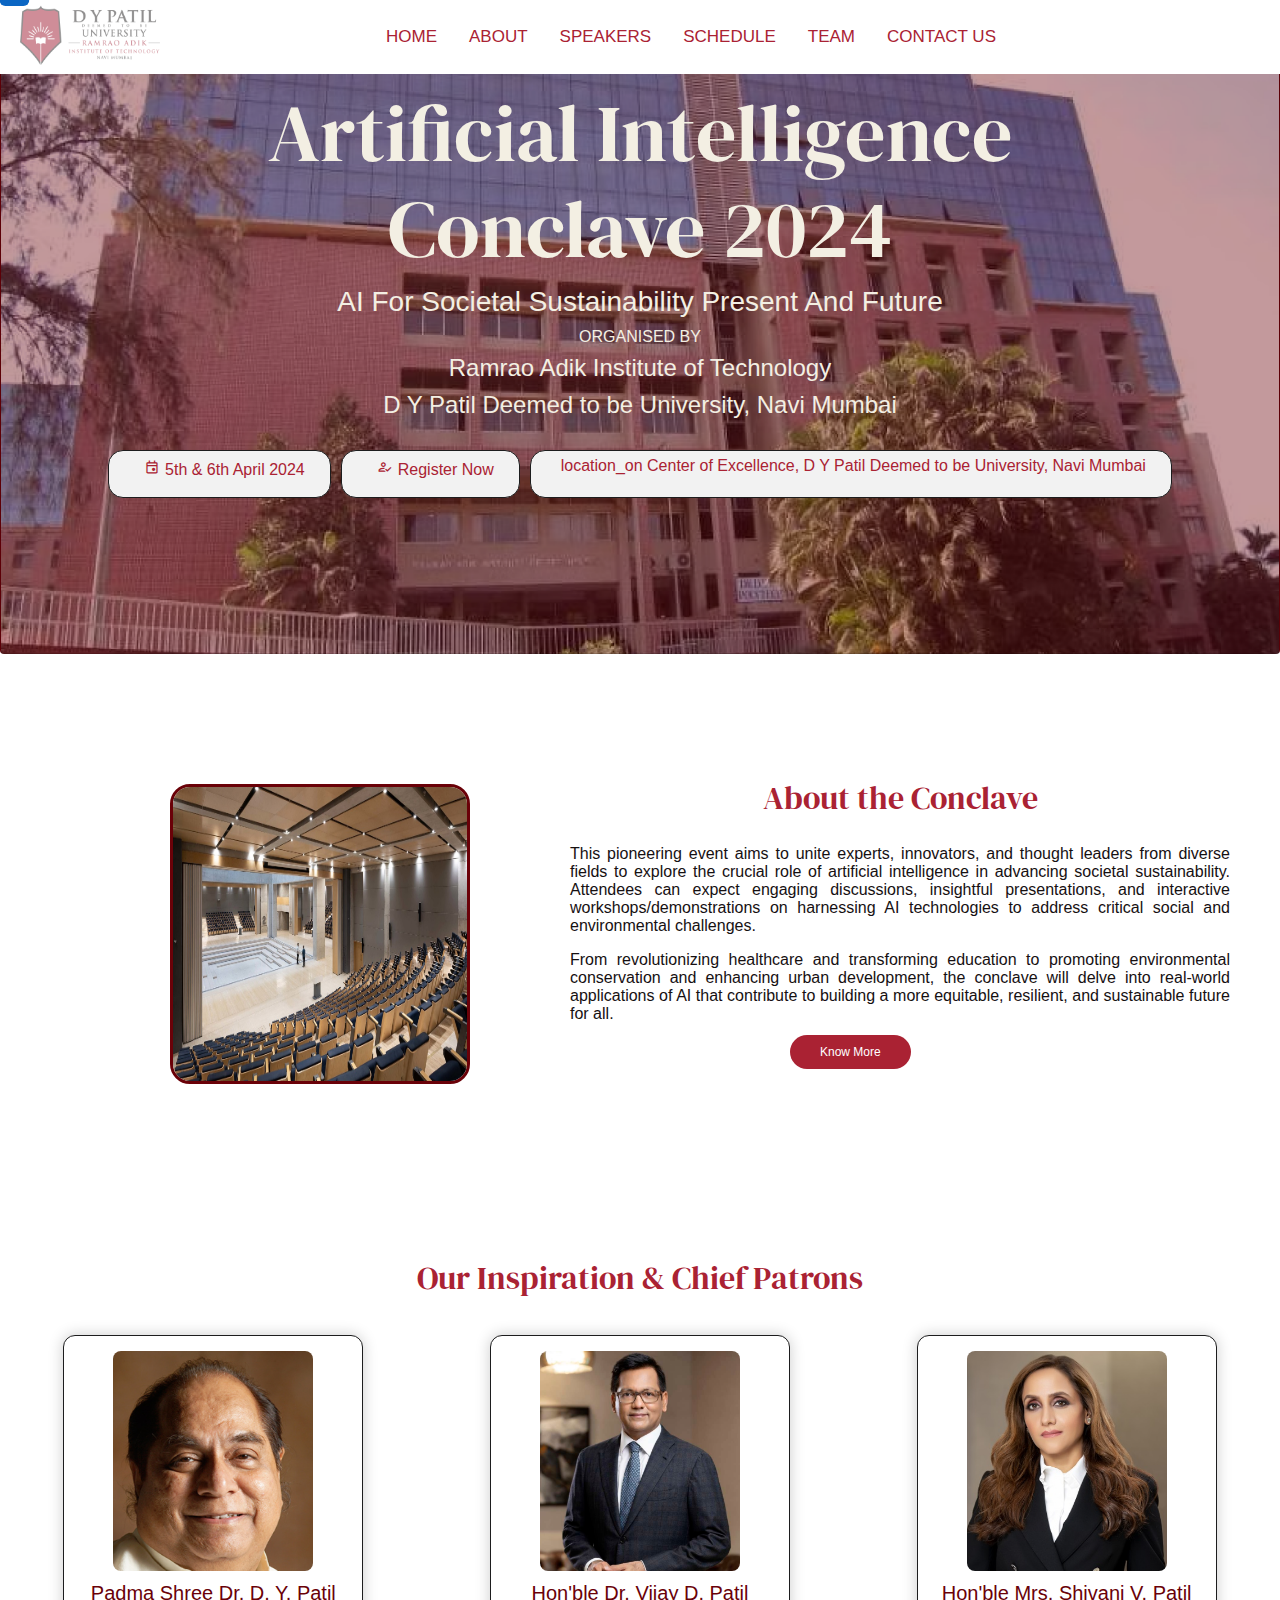
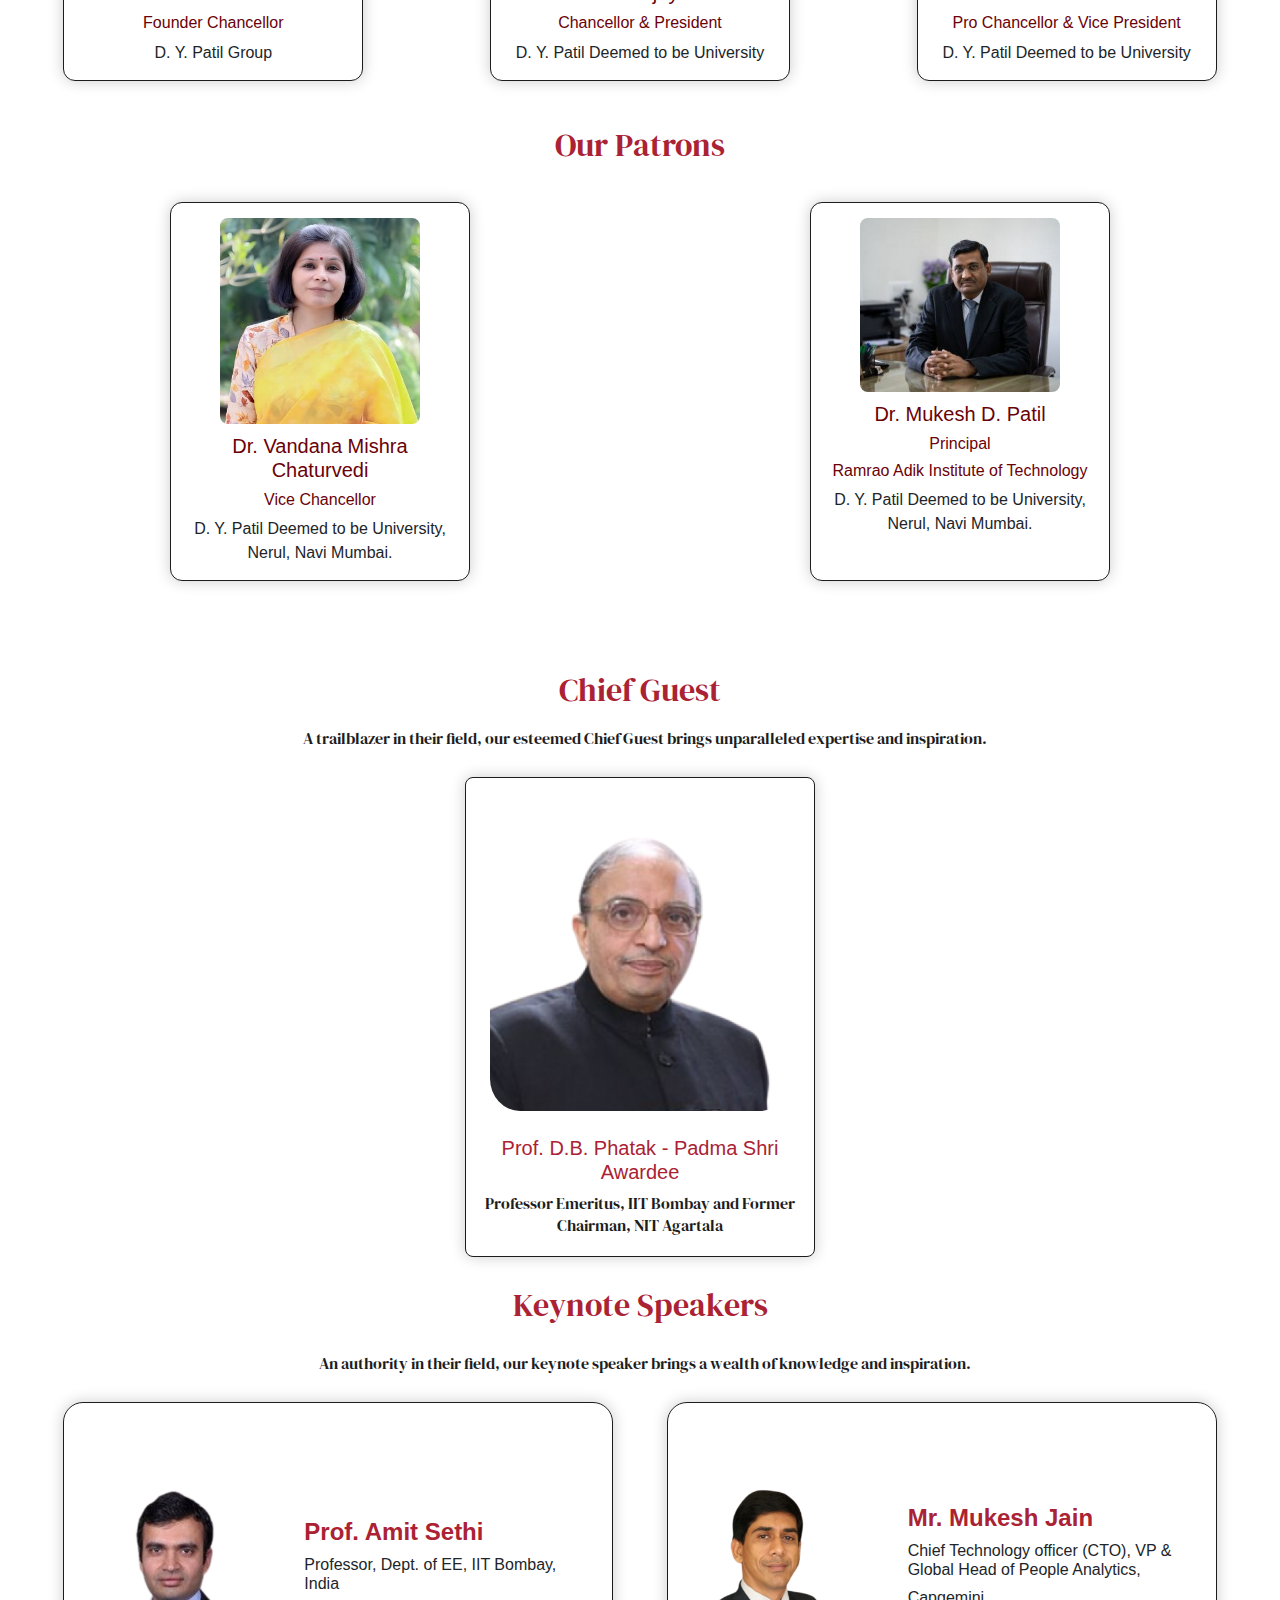
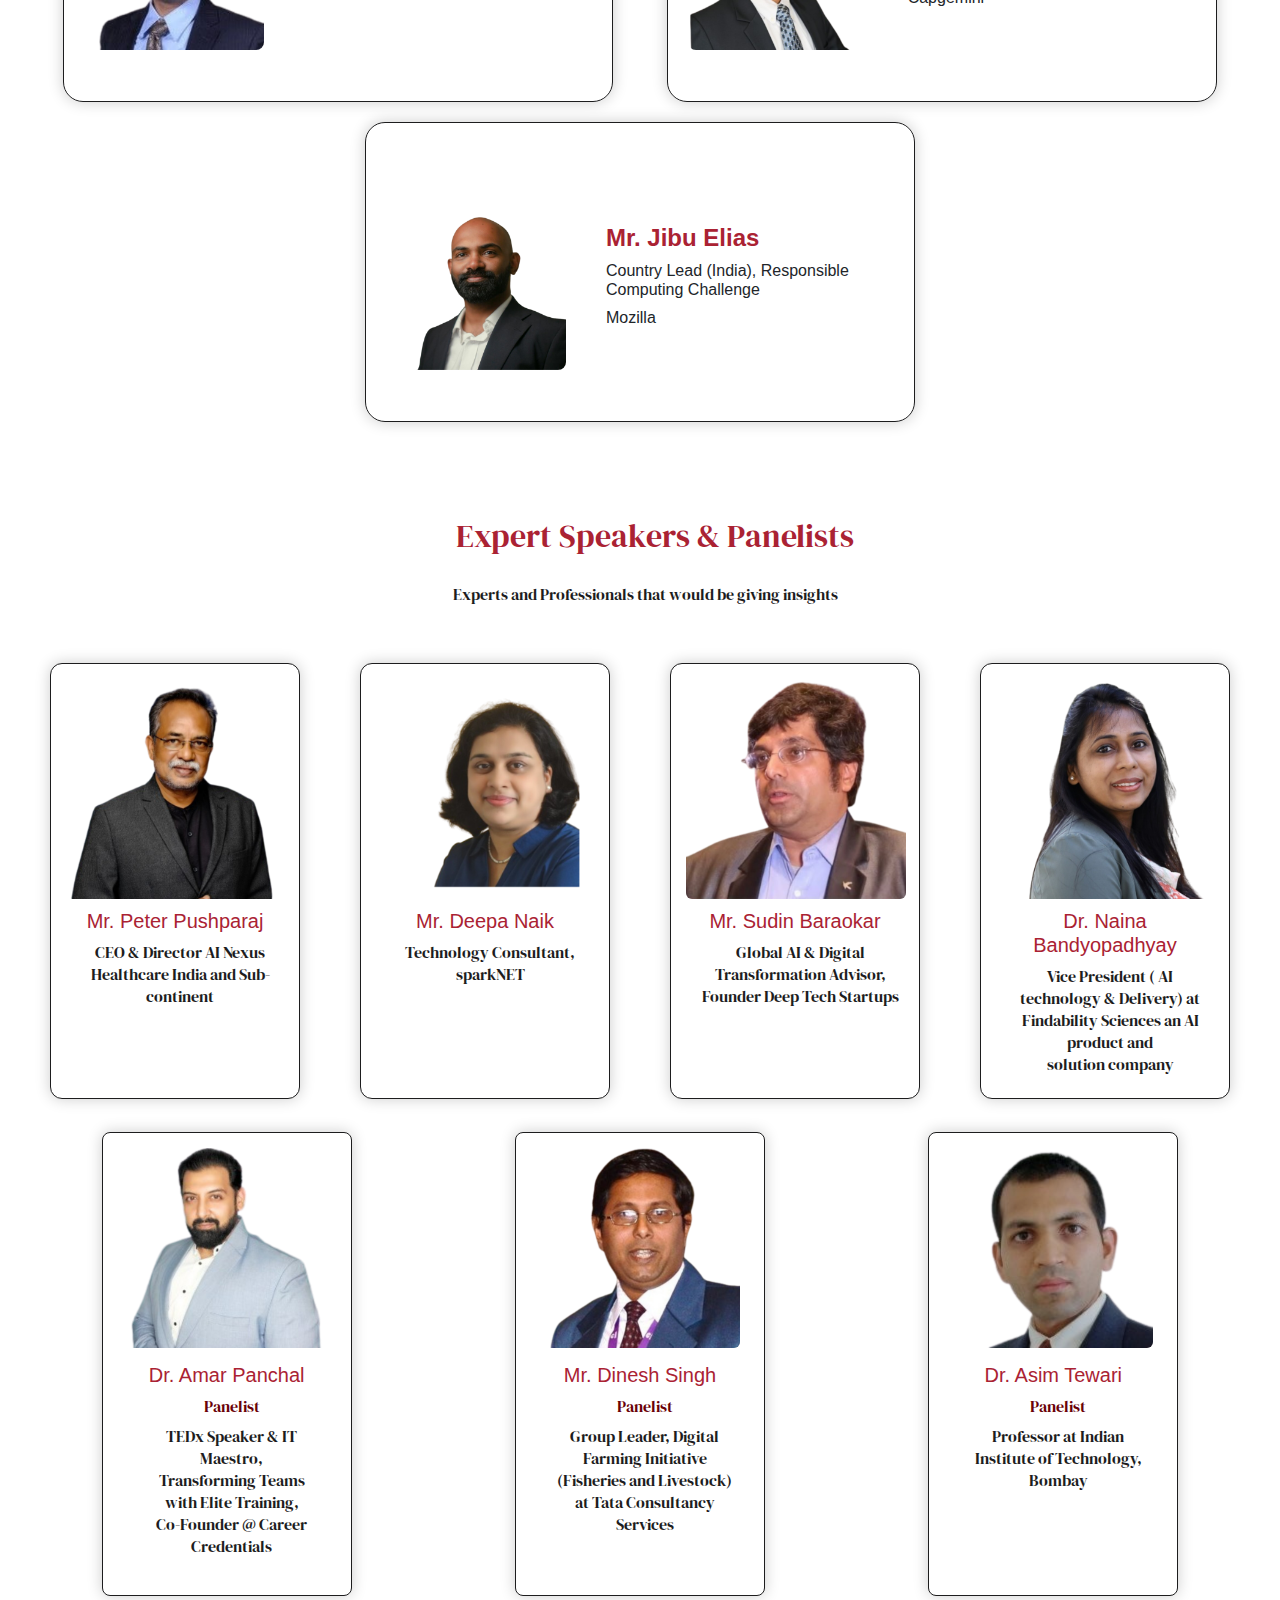
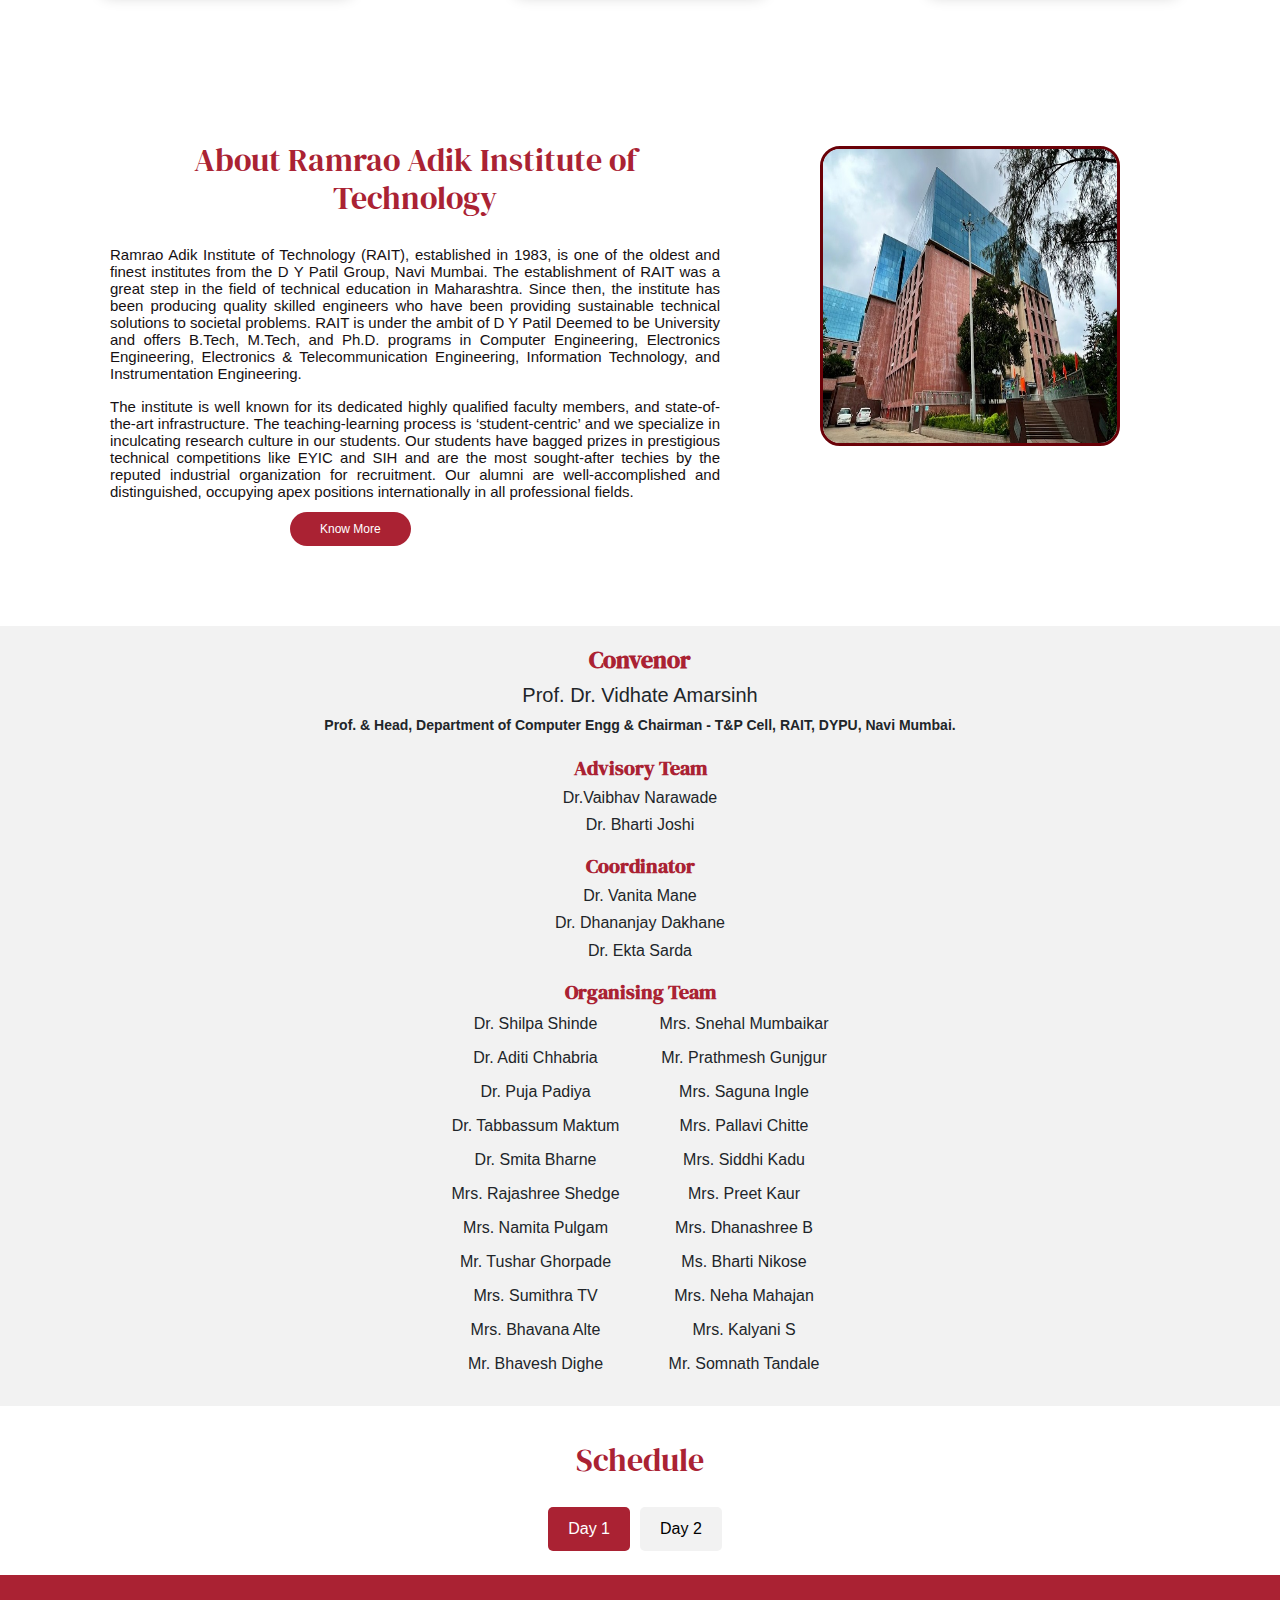
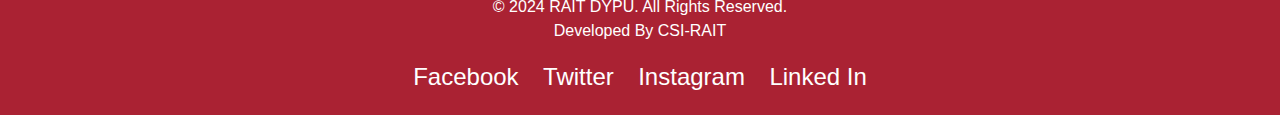
==== index.html @ 7472ce7e "Update index.html" ====
<!DOCTYPE html>
<html lang="en">

<head>
    <meta charset="UTF-8">
    <meta name="viewport" content="width=device-width, initial-scale=1.0">
    <meta charset="UTF-8">
    <link rel="stylesheet" href="https://cdnjs.cloudflare.com/ajax/libs/font-awesome/4.7.0/css/font-awesome.min.css">
    <title>CONCLAVE | D Y PATIL</title>
    <link rel="icon" href="img/DYicon.png" type="image/png">
    <link rel="stylesheet" href="style.css">
    <link rel="preconnect" href="https://fonts.googleapis.com">
    <link rel="preconnect" href="https://fonts.gstatic.com" crossorigin>
    <link href="https://fonts.googleapis.com/css2?family=Sono:wght@500&display=swap" rel="stylesheet">
    <link href="https://fonts.googleapis.com/css2?family=Poppins:wght@300&family=Sono:wght@500&display=swap" rel="stylesheet">
    <link rel="stylesheet" href="https://cdn.jsdelivr.net/npm/bootstrap@4.6.2/dist/css/bootstrap.min.css">
    <script src="https://cdn.jsdelivr.net/npm/jquery@3.6.3/dist/jquery.slim.min.js"></script>
    <script src="https://cdn.jsdelivr.net/npm/popper.js@1.16.1/dist/umd/popper.min.js"></script>
    <script src="https://cdn.jsdelivr.net/npm/bootstrap@4.6.2/dist/js/bootstrap.bundle.min.js"></script>
    <link rel="stylesheet" href="https://cdnjs.cloudflare.com/ajax/libs/font-awesome/4.7.0/css/font-awesome.min.css">
    <link rel="stylesheet" href="https://fonts.googleapis.com/css2?family=Material+Symbols+Outlined:opsz,wght,FILL,GRAD@24,400,0,0" />
    <link rel="preconnect" href="https://fonts.googleapis.com">
    <link rel="preconnect" href="https://fonts.gstatic.com" crossorigin>
    <link href="https://fonts.googleapis.com/css2?family=DM+Serif+Display&display=swap" rel="stylesheet">
    <link rel="stylesheet" href="https://fonts.googleapis.com/css2?family=Material+Symbols+Outlined:opsz,wght,FILL,GRAD@24,400,0,0" />
    <link rel="stylesheet" href="https://maxcdn.bootstrapcdn.com/font-awesome/4.5.0/css/font-awesome.min.css">
    <link href="https://fonts.googleapis.com/css?family=Merriweather:400,900,900i" rel="stylesheet">
    <link rel="stylesheet" href="stylesheet.css">
    <title>Modern Website</title>
</head>
<img src="img/logo.png" alt="Logo" class="custom-cursor" />
<body>
    

    <!-- Back to top button -->
    <a id="button"></a>
    ​
    <header>
        <nav>
            <div class="topnav" id="myTopnav">
                <div id="myLinks">
                    <div class="log">
                        <a href="#home" class="active" id="logoinfo"><img src="img/CONCLAVE.png" alt=""></a>
                    </div>
                    <a href="#home">HOME</a>
                    <a href="#about">ABOUT</a>
                    <a href="#sp">SPEAKERS</a>
                    <a href="#schedule">SCHEDULE</a>
                    <a href="#team">TEAM</a>
                    <a href="#contact">CONTACT US</a>
                </div>
                <a href="javascript:void(0);" class="icon" onclick="myFunction()">
                    <i class="fa fa-bars"></i>
                </a>
            </div>
        </nav>

    </header>

    <main>
        
        <!-- <img src="DYP.jpg" alt=""> -->
        <div id="home" class="card">

            <div class="cardopc">

                <h1>Artificial Intelligence <br> Conclave 2024</h1>
                <h3>AI For Societal Sustainability Present And Future</h3>
                <h6>ORGANISED BY</h6>
                <h4>Ramrao Adik Institute of Technology</h4>
                <h4>D Y Patil Deemed to be University, Navi Mumbai</h4>

                <p></p>
                <div class="cardinfo">
                    <a href="https://calendar.google.com/calendar/u/0/r/eventedit?text=AI+Conclave+2024&dates=20240405T090000/20240406T170000&location=https://maps.app.goo.gl/1y4ikAwcBVA2yYhH9&sf=true&output=xml" target="_blank"><i><span class="material-symbols-outlined">
                        event
                        </span></i>5th & 6th April 2024</a>
                    <a href="https://docs.google.com/forms/d/e/1FAIpQLSeViLyCmMIm3v1_5gE7Z8gTuNZAwfI4XrGQlz6qwlzI-xrdBA/viewform" target="_blank"><i><span class="material-symbols-outlined">
                            how_to_reg
                            </span></i>Register Now</a>
                    <a href="https://maps.app.goo.gl/1y4ikAwcBVA2yYhH9" target="_blank" id="location'><span class="material-symbols-outlined">
                        location_on
                        </span>Center of Excellence, D Y Patil Deemed to be University, Navi Mumbai</a>
                </div>

            </div>

        </div>
    </main>
    <div></div>
    <section class="section1">
        <div id="about">
            <img src="img/conc.jpeg" alt="" id="about_img" style="border: 3px solid #6A0108">
        </div>
        <div class="aboutdiv">
            <h2>About the Conclave</h2>
            <p>
                This pioneering event aims to unite experts, innovators, and thought leaders from diverse fields to explore the crucial role of artificial intelligence in advancing societal sustainability. Attendees can expect engaging discussions, insightful presentations,
                and interactive workshops/demonstrations on harnessing AI technologies to address critical social and environmental challenges.
            </p>
            <p>
                From revolutionizing healthcare and transforming education to promoting environmental conservation and enhancing urban development, the conclave will delve into real-world applications of AI that contribute to building a more equitable, resilient, and
                sustainable future for all.
            </p>
            <a href="https://drive.google.com/file/d/1b4v_v47pfcNSszqTqYxnENd82CTOhQ6b/view?usp=sharings" target="_blank">Know More</a>
        </div>
    </section>
    <section class="section8">
        <h2>Our Inspiration & Chief Patrons</h2>
        <div class="princi-container">

            <div class="princicard">
                <img src="img/dypatilsir.png" alt="Card Image 1" style="width:200px;height:220px;">
                <div class="princi-details">
                    <h5>Padma Shree Dr. D. Y. Patil</h5>
                    <h6>Founder Chancellor</h6>
                    <h7> D. Y. Patil Group</h7>
                </div>
            </div>
            <div class="princicard">
                <img src="img/vijaysir.png" alt="Card Image 1" style="width:200px;height:220px;">
                <div class="princi-details">
                    <h5>Hon'ble Dr. Vijay D. Patil</h5>
                    <h6>Chancellor & President</h6>
                    <h7> D. Y. Patil Deemed to be University</h7>
                </div>
            </div>

            <div class="princicard">
                <img src="img/shivanimam 1.png" alt="Card Image 1" style="width:200px;height:220px;">
                <div class="princi-details">
                    <h5>Hon'ble Mrs. Shivani V. Patil</h5>
                    <h6>Pro Chancellor & Vice President</h6>
                    <h7> D. Y. Patil Deemed to be University</h7>
                </div>
            </div>
        </div>
        <h2>Our Patrons</h2>
        <div class="princi-container">

            <div class="princicard">
                <img src="img/vcmam.jpeg" alt="Card Image 1">
                <div class="princi-details">
                    <h5>Dr. Vandana Mishra Chaturvedi</h5>
                    <h6>Vice Chancellor</h6>
                    <h7> D. Y. Patil Deemed to be University, Nerul, Navi Mumbai.</h7>
                </div>
            </div>
            <div class="princicard">
                <img src="img/principal.jpeg" alt="Card Image 1">
                <div class="princi-details">
                    <h5>Dr. Mukesh D. Patil</h5>
                    <h6>Principal</h6>
                    <h6>Ramrao Adik Institute of Technology</h6>
                    <h7> D. Y. Patil Deemed to be University, Nerul, Navi Mumbai.</h7>
                </div>
            </div>
        </div>
    </section>
    <div class="section11" id="sp">
        <h2>Chief Guest</h2>
        <h6>A trailblazer in their field, our esteemed Chief Guest brings unparalleled expertise and inspiration.</h6>
        
            <div class="icard">
                <div class="target-div">
                    <a href="https://www.linkedin.com/in/deepak-phatak-59b9a588/" target="_blank"><img src="img/5 1.png" alt="Speaker"></a>
                </div>   
                    <h5>Prof. D.B. Phatak - Padma Shri Awardee</h5>
                <div class="icardcontent">
                    <h6>Professor Emeritus, IIT Bombay and Former Chairman, NIT Agartala</h6>
                </div>
            </div>
    </div>
    <div class="logo-overlay"></div>
    <div id="EXPspeakers">
        <h2 id="keysp" >Keynote Speakers</h2>
        <h6 id="exph">An authority in their field, our keynote speaker brings a wealth of knowledge and inspiration.</h6>
    </div>
    <section class="section7">

        <div class="expcard">
            <!-- Add this to your HTML file -->
            <div class="target-div">
                <a href="https://www.linkedin.com/in/amit-sethi-590b2a3/" target="_blank" rel="noopener noreferrer">
                    <img src="img/11.png" alt="" style="width:180px;height:auto;margin-top: 15px;border-radius:8px;">
                </a>
              </div>
            <div class="expname">
                <h5>Prof. Amit Sethi</h5>
                <!-- <h6 style="color:#6A0108;font-weight: 550;">Guest of Honour</h6> -->
                <h6>Professor, Dept. of EE, IIT Bombay, India</h6>
<!--                 <h6>Tata Consultancy Services</h6> -->
            </div>
        </div>
        <div class="expcard">
            <div class="target-div">
                <a href="https://www.linkedin.com/in/mukeshjaincoach/" target="_blank" rel="noopener noreferrer">
                    <img src="img/6.png" alt="" style="width:180px;height:auto;margin-top: 15px;border-radius:8px;">
                </a>
              </div>
            <div class="expname">
                <h5>Mr. Mukesh Jain</h5>
                <!-- <h6 style="color:#6A0108;font-weight: 550;">Guest of Honour</h6> -->
                <h6>Chief Technology officer (CTO), VP & Global Head of People Analytics,
                </h6>
                <h6>Capgemini
                </h6>
            </div>
        </div>

        <div class="expcard">
            <div class="target-div">
                <a href="https://www.linkedin.com/in/jibuelias/" target="_blank" rel="noopener noreferrer">
                    <img src="img/12.png" alt="" style="width:180px;height:auto;margin-top: 15px;border-radius:8px;">
                </a>
              </div>
            <div class="expname">
                <h5>Mr. Jibu Elias</h5>
                <h6>Country Lead (India), Responsible Computing Challenge 
                </h6>
                <h6>Mozilla
                </h6>
            </div>
        </div>

        </div>


    </section>

    <section class="section2">
        <h2>Expert Speakers & Panelists</h2>
        <h6>Experts and Professionals that would be giving insights</h6>
        <div class="cards-container">
            <div class="spcard">
                <div class="target-div">
                    <a href="https://www.linkedin.com/in/peter-pushparaj-760b9a56/" target="_blank" rel="noopener noreferrer">
                        <img src="img/9.png" alt="Card Image 2">
                    </a>
                  </div>

                <h5>Mr. Peter Pushparaj</h5>
                <h6>
                    CEO & Director AI Nexus Healthcare India and Sub-continent
                </h6>
                <h7></h7>
            </div>
            <div class="spcard">
                <div class="target-div">
                    <a href="https://www.linkedin.com/in/deepa-naik/" target="_blank" rel="noopener noreferrer">
                        <img src="img/13.png" alt="Card Image 2">

                    </a>
                  </div>
                <h5>Mr. Deepa Naik</h5>
                <h6>
                    Technology Consultant, sparkNET</h6>
<!--                 <h7></h7> -->
            </div>
            <div class="spcard">
                <div class="target-div">
                    <a href="https://www.linkedin.com/in/sudinbaraokar/" target="_blank" rel="noopener noreferrer">
                        <img src="img/8.png" alt="Card Image 2">

                    </a>
                  </div>
                <h5>Mr. Sudin Baraokar</h5>
                <h6>
                    Global AI & Digital Transformation Advisor, Founder Deep Tech Startups
                </h6>
<!--                 <h7></h7> -->
            </div>     
            <div class="spcard">
                <div class="target-div">
                    <a href="https://www.linkedin.com/in/10008377/" target="_blank" rel="noopener noreferrer">
                        <img src="img/10.png" alt="Card Image 2">

                    </a>
                  </div>
                <h5>Dr. Naina Bandyopadhyay</h5>
                <h6>
                    Vice President ( AI technology & Delivery) at Findability Sciences an AI product and solution company</h6>
                <h7></h7>
            </div>
    </section>
    <section class="section9">
<!--         <h2>Panel Discussion</h2>
        <h6>Unveiling Perspectives: A Mosaic of Insights in Engaging Panel Conversations</h6> -->
        <div class="panel">
            <div class="panel-card">
                <div class="target-div">
                    <a href="https://www.linkedin.com/in/theamarpanchal/" target="_blank" rel="noopener noreferrer">
                        <img src="img/7.png" alt="Image 2">

                    </a>
                  </div>
                <div class="panel-card-content">
                    <h5 class="panel-heading" style="color:#a23">Dr. Amar Panchal</h5>
                    <h6 class="panel-description" style="color:#6A0108">Panelist</h6>
                    <h6 class="panel-description">
                        TEDx Speaker & IT Maestro,<br>Transforming Teams with Elite Training,<br> Co-Founder @ Career Credentials
                    </h6>
                </div>
            </div>
            <div class="panel-card">
                <div class="target-div">
                    <a href="https://www.linkedin.com/in/dinesh-singh-25571624/" target="_blank" rel="noopener noreferrer">
                        <img src="img/15.png" alt="Image 2">

                    </a>
                  </div>
                <div class="panel-card-content">
                    <h5 class="panel-heading" style="color:#a23">Mr. Dinesh Singh</h5>
                    <h6 class="panel-description" style="color:#6A0108">Panelist</h6>
                    <h6 class="panel-description">Group Leader, Digital Farming Initiative (Fisheries and Livestock) at Tata Consultancy Services</h6>

                </div>
            </div>
            <div class="panel-card">
                <div class="target-div">
                    <a href="https://www.linkedin.com/in/drasimtewari/" target="_blank" rel="noopener noreferrer">
                        <img src="img/14.png" alt="Image 2">

                    </a>
                  </div>
                <div class="panel-card-content">
                    <h5 class="panel-heading" style="color:#a23">Dr. Asim Tewari</h5>
                    <h6 class="panel-description" style="color:#6A0108">Panelist</h6>
                    <h6 class="panel-description">Professor at Indian Institute of Technology, Bombay</h6>
                </div>
            </div>

        </div>

    </section>

    <section class="section1" id="section5">

        <div class="about_rait_div">
            <h2>About Ramrao Adik Institute of Technology</h2>
            <p>Ramrao Adik Institute of Technology (RAIT), established in 1983, is one of the oldest and finest institutes from the D Y Patil Group, Navi Mumbai. The establishment of RAIT was a great step in the field of technical education in Maharashtra.
                Since then, the institute has been producing quality skilled engineers who have been providing sustainable technical solutions to societal problems. RAIT is under the ambit of D Y Patil Deemed to be University and offers B.Tech, M.Tech,
                and Ph.D. programs in Computer Engineering, Electronics Engineering, Electronics & Telecommunication Engineering, Information Technology, and Instrumentation Engineering.</p>
            <p>The institute is well known for its dedicated highly qualified faculty members, and state-of-the-art infrastructure. The teaching-learning process is ‘student-centric’ and we specialize in inculcating research culture in our students. Our
                students have bagged prizes in prestigious technical competitions like EYIC and SIH and are the most sought-after techies by the reputed industrial organization for recruitment. Our alumni are well-accomplished and distinguished, occupying
                apex positions internationally in all professional fields. </p>

            <a href="https://dypatil.edu/schools/ramrao-adik-institute-of-technology/" target="_blank">Know More</a>
        </div>
        <div id="about">
            <img src="img/rait_piccc.jpg" alt="" id="about_rait_img" style="border: 3px solid #6A0108">
        </div>
    </section>
    <!--     <section class="section3">
        <div id="about" style="display: flex;justify-content: center;">
            <img src="img/tpclogo.png" alt="" id="about_ce_img">
        </div>
        <div class="about_ce_div">
            <h2>About Computer Engineering Department </h2>
            <p>It’s been a great pride to state that RAIT was among the very few institutes to have a computer engineering department since its inception in 1983. With an objective to impart quality education in the computer engineering field that can equip budding engineers with the right knowledge and propel them to the path of success in the country and abroad. The long-term goal of the department is to harness the skills of the faculty and students to create a technically sound learning environment that can be beneficial to industry, society and research innovations. The department has B.Tech, M.Tech, and Ph.D. programs in Computer Engineering. Additionally, new courses are introduced as B.Tech in Computer Science & Business Systems (CSBS), B.Tech in Computer Science & Engineering (Artificial Intelligence & Machine Learning) & B.Tech in Computer Science & Engineering (Cybersecurity).
 </p>
            <a href="#home">Know More</a>
        </div>

    </section> -->
    <!-- <section class="section1" id="section5">
<div id="about">
            <img src="CSI LOGO.png" alt="" id="about_img" style="border: 3px solid #6A0108">
        </div>
        <div class="aboutdiv">
            <h2>About CSI</h2>
            <p>CSI-RAIT is the RAIT student chapter of the Computer Society of India and is, at present, the largest technical committee of RAIT, with more than 400 active members. Fostering technology, inculcating ideas and inspiring innovation are the main goals of CSI-RAIT. Known all over Mumbai and Navi Mumbai for the host of innovative events, workshops and competitions held every year, CSI-RAIT also organizes two magnificent technical festivals every year. CSI-RAIT also releases two major annual publications: Technophilia - the newsletter, and Cozine - the magazine, along with an Online Blog-Decrypt, whose presence is duly felt on the internet.
</p>
            <a href="" target="_blank">Know More</a>
        </div> -->
    <!--         <div class="about_ce_div">
            <h2>About CSI </h2>
            <p>CSI-RAIT is the RAIT student chapter of the Computer Society of India and is, at present, the largest technical committee of RAIT, with more than 400 active members. Fostering technology, inculcating ideas and inspiring innovation are the main goals of CSI-RAIT. Known all over Mumbai and Navi Mumbai for the host of innovative events, workshops and competitions held every year, CSI-RAIT also organizes two magnificent technical festivals every year. CSI-RAIT also releases two major annual publications: Technophilia - the newsletter, and Cozine - the magazine, along with an Online Blog-Decrypt, whose presence is duly felt on the internet.
</p>
            

            <a href="https://dypatil.edu/schools/ramrao-adik-institute-of-technology/" target="_blank">Know More</a>
        </div>
        <div id="about">
            <img src="img/CSI LOGO.png" alt="" id="about_ce_img" style="border: 3px solid #6A0108">
        </div> -->
    </section>
    <section ></section>
    <div class="team-section"  style="padding: 20px;text-align: center;">
        <!--         <h2>Organizing Team</h2> -->
        <h4 id="team" style="color:#a23;font-weight: 700;font-family: 'DM Serif Display';"> Convenor </h4>
        <div class="team-leader" style="font-size:14px;font-weight:bold;">
            <h5>Prof. Dr. Vidhate Amarsinh </h5>
            Prof. & Head, Department of Computer Engg & Chairman - T&P Cell, RAIT, DYPU, Navi Mumbai.
        </div>
        <h5 style="color:#a23;font-weight: 700;font-family: 'DM Serif Display';">Advisory Team</h5>
        <div class="team-leader" style="font-size:14px;font-weight:bold;">
            <h6>Dr.Vaibhav Narawade
            </h6>
            <h6>Dr. Bharti Joshi</h6>
        </div>
        <h5 style="color:#a23;font-weight: 700;font-family: 'DM Serif Display';">Coordinator</h5>
        <div class="team-leader" style="font-size:14px;font-weight:bold;">
            <h6>Dr. Vanita Mane</h6>
            <h6>Dr. Dhananjay Dakhane</h6>
            <h6>Dr. Ekta Sarda</h6>

        </div>
        <h5 style="color:#a23;font-weight: 700;font-family: 'DM Serif Display';">Organising Team</h5>
        <div class="team-members">
            <div class="team-column">
                <div class="team-member">Dr. Shilpa Shinde</div>
                <div class="team-member">Dr. Aditi Chhabria</div>
                <div class="team-member">Dr. Puja Padiya</div>
                <div class="team-member">Dr. Tabbassum Maktum</div>
                <div class="team-member">Dr. Smita Bharne</div>
                <div class="team-member">Mrs. Rajashree Shedge</div>
                <div class="team-member">Mrs. Namita Pulgam</div>
                <div class="team-member">Mr. Tushar Ghorpade</div>
                <div class="team-member">Mrs. Sumithra TV</div>
                <div class="team-member">Mrs. Bhavana Alte</div>
                <div class="team-member">Mr. Bhavesh Dighe</div>
            </div>
            <div class="team-column">
                <div class="team-member">Mrs. Snehal Mumbaikar</div>
                <div class="team-member">Mr. Prathmesh Gunjgur</div>
                <div class="team-member">⁠Mrs. Saguna Ingle</div>
                <div class="team-member">Mrs. Pallavi Chitte</div>
                <div class="team-member">Mrs. Siddhi Kadu</div>
                <div class="team-member">Mrs. Preet Kaur</div>
                <div class="team-member">Mrs. Dhanashree B</div>
                <div class="team-member">Ms. Bharti Nikose</div>
                <div class="team-member">Mrs. Neha Mahajan</div>
                <div class="team-member">Mrs. Kalyani S</div>
                <div class="team-member">Mr. Somnath Tandale</div>
            </div>
        </div>
    </div>
    <h2>Schedule</h2>
    <div class="schedule-toggle">
        <button id="day1-btn" class="active">Day 1</button>
        <button id="day2-btn">Day 2</button>
    </div>

    <section class="section6">
        <div id="schedule"></div>



        <ul id="day1-schedule">
            <li style="--accent-color:#41516C">
                <div class="date">10:00 am - 10:30 am</div>
                <div class="title">Inauguration & Welcome Note</div>
            </li>
            <li style="--accent-color:#1B5F8C">
                <div class="date">10:30 am - 11:15 am</div>
                <div class="title">Keynote Session 1: Prof. D.B. Phatak - Padma Shri Awardee, Professor Emeritus, IIT Bombay and Former Chairman, NIT Agartala </div>
            </li>
            <li style="--accent-color:#1B5F8C">
                <div class="date">11:15 am - 12:00 pm</div>
                <div class="title">Keynote Session 2: Dr. Amit Sethi, IIT Bombay </div>
            </li>
            <li style="--accent-color:#1B5F8C">
                <div class="date">12:05 pm - 12:50 pm</div>
                <div class="title">Expert Session 1 : Mr. Peter Pushparaj, CEO & Director AI Nexus Healthcare India and Sub-continent</div>
            </li>
            <li style="--accent-color:#1B5F8C">
                <div class="date">1:00 pm - 2:00 pm</div>
                <div class="title">Lunch Break</div>
            </li>
            <li style="--accent-color:#1B5F8C">
                <div class="date">2:00 pm - 2:50 pm</div>
                <div class="title">Expert Session 2 : Mrs. Deepa Naik Technology Consultant, sparkNET
                </div>
            </li>
            <li style="--accent-color:#1B5F8C">
                <div class="date">3:00 pm - 4:00 pm</div>
                <div class="title">Panel Discussion 01 <br> Dr. Amar Panchal
                    <br>Prof. Asim Tewari
                    <br>Mr. Peter Pushparaj
                    <br>Mrs. Deepa Naik
                    <br>Mr. Dinesh Singh
                </div>
            </li>

            <li style="--accent-color:#4CADAD">
                <div class="date">4:15 pm - 4:30 pm</div>
                <div class="title">Day -01 Closing
                </div>
            </li>
            <li style="--accent-color:#4CADAD">
                <div class="date">4:30 pm Onwards</div>
                <div class="title">High Tea
                </div>
            </li>
        </ul>
        <ul id="day2-schedule">
            <li style="--accent-color:#41516C ">
                <div class="date ">10:00 am - 10:30 am</div>
                <div class="title ">Welcome Note</div>
            </li>
            <li style="--accent-color:#41516C ">
                <div class="date ">10:30 am - 11:15 am </div>
                <div class="title ">Keynote Session 3 : Mr. Mukesh Jain Chief Technology Officer (CTO), VP & Global Head of People Analytics, Capgemini
                </div>
            </li>
            <li style="--accent-color:#FBCA3E ">
                <div class="date ">11:15 am - 12:00 pm</div>
                <div class="title ">Expert Session 3 : Mr. Sudin Baraokar - Global AI & Digital Transformation Advisor, Founder Deep Tech Startups, ex SBI BARCLAYS IBM GE </div>
            </li>
            <li style="--accent-color:#E24A68 ">
                <div class="date ">12:05 am - 12:50 pm</div>
                <div class="title ">Expert Session 4 : Dr. Naina Bandyopadhyay, Vice President ( AI Delivery) at Findability Sciences Findability Sciences, Mumbai
                </div>
            </li>
            <li style="--accent-color:#1B5F8C ">
                <div class="date ">01:00 pm - 02:00 pm</div>
                <div class="title ">Lunch Break</div>
            </li>
            <li style="--accent-color:#1B5F8C ">
                <div class="date ">02:00 pm - 03:15 pm</div>
                <div class="title ">Demonstration Session-01 & 02</div>
            </li>
            <li style="--accent-color:#1B5F8C ">
                <div class="date ">03:15 pm - 04:00 pm</div>
                <div class="title ">Closing Keynote Session -04 : Mr. Jibu Elias, Country Lead (India), Responsible Computing Challenge </div>
                <div></div>
            </li>
            <li style="--accent-color:#1B5F8C ">
                <div class="date ">04:05 pm - 04:30 pm</div>
                <div class="title ">Day - 2 Closing</div>
            </li>
            <li style="--accent-color:#1B5F8C ">
                <div class="date ">04:30 PM ONWARDS </div>
                <div class="title ">High Tea</div>
            </li>
        </ul>
    </section>
    <div id="contact "></div>
    <footer>
        <p>&copy; 2024 RAIT DYPU. All Rights Reserved. <br>Developed By CSI-RAIT</p>

        <div class="social-icons ">
            <a href="https://www.facebook.com/DYPatilRAIT/ " target="_blank ">Facebook</a>
            <a href="https://x.com/DYPatilRAIT " target="_blank ">Twitter</a>
            <a href="https://www.instagram.com/dypatilrait " target="_blank ">Instagram</a>
            <a href="https://www.linkedin.com/school/ramraoadikinstituteoftechnology/ " target="_blank ">Linked In</a>
        </div>
    </footer>
    <!-- <script>
        document.addEventListener('DOMContentLoaded', function() {

        });
    </script> -->
    <!-- <script>
       
    </script> -->
        <script src="script.js"></script>

</body>

</html>
---- stylesheet.css ----
* {
    margin: 0px;
    padding: 0px;
    box-sizing: border-box;
}
.section15{
    background-color: #03a9f4;
    width:100%;
    height: 600px;
}
body {
    margin: 0;
    font-family: 'Montserrat', sans-serif;
    width: 100%;
}

/* Add this to your CSS file */
.custom-cursor {
    position: fixed;
    width: 30px; /* Adjust the size as needed */
    height: 30px;
    pointer-events: none;
    z-index: 9999;
    border-radius: 20%;
    
     /* This makes the cursor visible on any background color */
    transform: translate(-2%, -80%); /* Center the cursor around its top-left corner */
    transition: transform 1s ease-in;
  }
  

#button {
    display: inline-block;
    font-family: 'Montserrat', sans-serif;
    background-color: #FF9800;
    width: 50px;
    height: 50px;
    text-align: center;
    border-radius: 4px;
    position: fixed;
    bottom: 30px;
    right: 30px;
    transition: background-color .3s, opacity .5s, visibility .5s;
    opacity: 0;
    visibility: hidden;
    z-index: 1000;
}

#button::after {
    content: "\f077";
    font-family: 'Montserrat', sans-serif;
    font-weight: normal;
    font-style: normal;
    font-size: 2em;
    line-height: 50px;
    color: #fff;
}

#button:hover {
    cursor: pointer;
    background-color: #333;
}

#button:active {
    background-color: #555;
}

#button.show {
    opacity: 1;
    visibility: visible;
}

​
/* Styles for the content section */

​ .content {
    width: 77%;
    margin: 50px auto;
    font-family: 'Merriweather', serif;
    font-size: 17px;
    color: #6c767a;
    line-height: 1.9;
}

@media (min-width: 500px) {
    .content {
        width: 43%;
    }
    #button {
        margin: 30px;
    }
}

.content h1 {
    margin-bottom: -10px;
    color: #03a9f4;
    line-height: 1.5;
}

.content h3 {
    font-style: italic;
    color: #96a2a7;
}

.topnav {
    position: fixed;
    /* Set the navbar to fixed position */
    top: 0;
    width: 100%;
    overflow: hidden;
    background-color: #fff;
    font-family: Montserrat;
    z-index: 100;
    /* height: 60px; */
}

.topnav a {
    float: left;
    font-family: 'Montserrat', sans-serif;
    display: block;
    color: #a23;
    text-align: center;
    padding: 24px 16px;
    text-decoration: none;
    font-size: 17px;
}

.cardinfo span {
    font-size: 16px;
    margin: 5px;
    margin-top: 5px;
    margin-bottom: 0px;
}

#logoinfo {
    padding: 5px 60px 5px 20px;
    margin-right: 150px;
    /* background-color: white; */
}

#logoinfo img {
    width: 140px;
    height: 60px;
}

.topnav a:hover {
    opacity: 0.5;
}

.topnav .icon {
    display: none;
}


/* p {
    font-size: 1.2em;
    align-items: center;
    text-align: justify;
    padding-left: 30px;
    padding-right: 30px;
    padding-bottom: 10px;
    padding-top: 10px;
    font-family: 'Montserrat', sans-serif;
    z-index: 3;
} */

main img {
    width: 100%;
    z-index: -1;
    opacity: 0.1;
    background-color: #a23;
}

.card p {
    color: #FFF;
    text-align: center;
    align-items: center;
    font-family: 'Montserrat', sans-serif;
    font-size: 14px;
    font-style: normal;
    font-weight: 400;
    line-height: normal;
    z-index: 10;
    margin-top: 20px;
    padding-left: 290px;
    padding-right: 260px;
}

*/ .card-buttons {
    margin-top: -10%;
    color: #a23;
    text-align: center;
    font-family: Montserrat;
    flex-shrink: 0;
    z-index: 4;
    padding: 20px;
}

#cardbutton1 {
    width: 168px;
    height: 37px;
    flex-shrink: 0;
    color: #fff;
    background-color: #a23;
    border-radius: 20px;
    text-decoration: none;
    z-index: 5;
}

#cardbutton1 a {
    color: #fff;
}

#cardbutton1:hover {
    color: #a23;
    background-color: white;
    text-decoration: none;
}

.cardinfo {
    margin-top: 2%;
    width: 100%;
    text-align: center;
    z-index: 6;
    display: flex;
    flex-wrap: wrap;
    justify-content: center;
}

.cardinfo a {
    background-color: #f2f2f2;
    z-index: 6;
    padding: 3px 25px 15px 30px;
    margin: 5px;
    border-radius: 15px;
    color: #a23;
    border: 0.5px solid #1D1D1E;
}
#location{
    background-color: #f2f2f2;
    z-index: 6;
    padding: 3px 25px 15px 30px;
    margin: 5px;
    border-radius: 15px;
    color: #a23;
    border: 0.5px solid #1D1D1E;
}

.card {
    /* Example styles for content */
    text-align: center;
    color: #F3EFE3;
    z-index: 1;
    align-items: center;
    margin-top: 30px;
    padding-top: 30px;
    padding-bottom: 30%;
    background-image: url(img/dypconc.png);
    background-size: cover;
    /* Cover the entire viewport */
    background-position: center;
    background-repeat: no-repeat;
    margin-top: 50;
    /* Remove default body margin */
    /* Remove default body padding */
    width: 100%;
    height: 600px;
    background-color: #6A0108;
    /* opacity: 0.6; */
}

.cardopc {
    z-index: 50;
    width: 100%;
}

h1 {
    text-align: center;
    color: #F3EFE3;
    font-family: 'DM Serif Display', serif;
    z-index: 15;
    font-size: 80px;
}

.section1 {
    background-color: #a23;
    display: flex;
    flex-direction: row;
    padding: 10px;
    margin: 0;
    height: 1000px;
    width: 100%;
}

#about_img {
    width: 300px;
    height: 300px;
    flex-shrink: 0;
    border-radius: 20px;
    border: 10px #6A0108;
    margin-top: 120px;
    margin-left: 160px;
}

.about_rait_div {
    margin-left: 110px;
    margin-top: 80px;
    margin-right: 100px;
}

.about_rait_div p {
    color: #161012;
    text-align: justify;
    align-items: center;
    font-size: 15px;
    font-family: 'Montserrat', sans-serif;
    font-style: normal;
    font-weight: 500;
    line-height: normal;
    padding-bottom: 10;
}

.about_rait_div a {
    background-color: #a23;
    z-index: 6;
    width: 198px;
    height: 57px;
    flex-shrink: 0;
    margin: 10px;
    border-radius: 20px;
    color: #FFF;
    font-size: 12px;
    margin-top: 80px;
    margin-left: 180px;
    padding: 10px 30px 10px 30px;
}

#about_rait_img {
    width: 300px;
    height: 300px;
    flex-shrink: 0;
    border-radius: 20px;
    border: 10px solid #a23;
    margin-top: 120px;
    margin-right: 160px;
}

.about {
    display: flex;
    flex-wrap: wrap;
    justify-content: center;
}

#about_ce_img {
    width: 180px;
    height: 180px;
    flex-shrink: 0;
    border-radius: 20px;
    margin-top: 30%;
    margin-left: 160px;
    align-items: center;
}

.aboutdiv {
    margin-left: 100px;
    margin-top: 80px;
    margin-right: 40px;
}

.aboutdiv p {
    color: #161012;
    text-align: justify;
    align-items: center;
    font-size: 16px;
    font-family: 'Montserrat', sans-serif;
    font-style: normal;
    font-weight: 500;
    line-height: normal;
    padding-bottom: 10;
}

.aboutdiv a {
    background-color: #a23;
    z-index: 6;
    width: 198px;
    height: 57px;
    flex-shrink: 0;
    margin: 10px;
    border-radius: 30px;
    color: #FFF;
    font-size: 12px;
    margin-top: 80px;
    margin-left: 220px;
    padding: 10px 30px 10px 30px;
}

h2 {
    text-align: center;
    font-family: 'DM Serif Display';
/*     padding-left: 30px; */
    color: #a23;
    text-emphasis: bold;
    margin-top: 35px;
    padding-bottom: 20px;
}

.about_ce_div {
    margin-left: 160px;
    margin-top: 20px;
    margin-right: 150px;
    align-items: center;
}

.about_ce_div p {
    color: #161012;
    text-align: justify;
    align-items: center;
    font-size: 15px;
    font-family: 'Montserrat', sans-serif;
    font-style: normal;
    font-weight: 500;
    line-height: normal;
    padding-bottom: 10px;
    padding: 15px;
}

.about_ce_div a {
    background-color: #a23;
    z-index: 6;
    width: 198px;
    height: 57px;
    flex-shrink: 0;
    margin: 10px;
    border-radius: 20px;
    color: #FFF;
    font-size: 12px;
    margin-top: 80px;
    margin-left: 30px;
    padding: 10px 30px 10px 30px;
}

.about_ce_div h2 {
    width: 100%;
    margin-top: 30px;
    padding-bottom: 20px;
}

.section1 {
    background-color: #fff;
    display: flex;
    flex-direction: row;
    padding: 10px;
    margin: 0;
    height: 550px;
    width: 100%;
}

#section5 {
    height: 600px;
    padding: 0px;
    width: 100%;
}

.section2 {
    height: 650px;
    padding-top: 20px;
    background-color: #FFF;
    align-items: center;
}

.section3 {
    background-color: #FFF;
    display: flex;
    flex-direction: row;
    padding: 10px;
    margin: 0;
    height: 461px;
    width: 100%;
}

.section2 h2 {
    text-align: center;
    font-family: 'DM Serif Display';
    padding-left: 30px;
    color: #a23;
    text-emphasis: bold;
    padding-top: 10px;
}

.section2 h6 {
    text-align: center;
    color: #1D1D1E;
    font-family: 'DM Serif Display';
    padding-left: 10px;
    font-size: 16px;
    font-style: normal;
    font-weight: 500;
    line-height: normal;
    padding-bottom: 0px;
}

.EXPspeakers h6 {
    text-align: center;
    color: #1D1D1E;
    font-family: 'DM Serif Display';
    padding-left: 10px;
    font-size: 16px;
    font-style: normal;
    font-weight: 500;
    line-height: normal;
    padding-bottom: 0px;
}

.speakers {
    align-items: center;
    margin-top: 30px;
    padding-right: 60px;
    margin-left: 5%;
}

#keysp {
    padding-top: 40px;
    align-items: center;
}

#exph {
    align-items: center;
    text-align: center;
    color: #1D1D1E;
    font-family: 'DM Serif Display';
    padding-left: 10px;
    font-size: 16px;
    font-style: normal;
    font-weight: 500;
    line-height: normal;
    padding-bottom: 0px;
}

.section11 {
    background-color: #FFF;
    height: 600px;
    align-items: center;
    padding: 15px;
}

.section11 h2 {
    text-align: center;
    font-family: 'DM Serif Display';
    color: #a23;
    text-emphasis: bold;
    padding-top: 10px;
    padding-bottom: 10px;
}

.section11 h6 {
    text-align: center;
    color: #1D1D1E;
    font-family: 'DM Serif Display';
    padding-left: 10px;
    font-size: 16px;
    font-style: normal;
    font-weight: 500;
    line-height: normal;
    padding-bottom: 20px;
}

.icard {
    /* display: flex; */
    text-align: center;
    align-items: center;
    background-color: #fff;
    border-radius: 8px;
    box-shadow: 0 0 10px rgba(0, 0, 0, 0.1);
    padding: 10px;
    max-width: 350px;
    height: 480px;
    margin: auto;
    border: 0.5px solid #1D1D1E;
    box-shadow: 0 0 15px rgba(0, 0, 0, 0.2);
}

.icard img {
    width: 300px;
    height: auto;
    border-radius: 10%;
    margin-bottom: 15px;
    /* border: 0.5px solid #1D1D1E; */
}

.icard h5 {
    margin-top: 10px;
    color: #a23;
}

.icard h6 {
    color: #1D1D1E;
    font-family: 'DM Serif Display';
    padding-left: 0px;
}

.schedule-toggle {
    display: flex;
    flex-direction: row;
    justify-content: center;
}

.schedule-toggle button {
    padding: 10px 20px;
    background-color: #f2f2f2;
    border: none;
    border-radius: 5px;
    cursor: pointer;
    margin-right: 10px;
}

.schedule-toggle button.active {
    background-color: #a23;
    color: #fff;
}

#day1-schedule,
#day2-schedule {
    display: none;
}

#day1-schedule.active,
#day2-schedule.active {
    display: block;
    width: 60%
}

@media (max-width: 768px) {
    .section11 {
        height: auto;
        padding: 20px;
        display: flex;
        flex-direction: column;
    }
    .icard {
        max-width: 100%;
    }
}

.cards-container {
    display: flex;
    flex-wrap: wrap;
    justify-content: space-evenly;
    padding-top: 40px;
}

.spcard {
    width: 250px;
    margin: 10px;
    padding: 15px;
    /* border: 1px solid; */
    box-shadow: 0 4px 8px rgba(0, 0, 0, 0.1);
    border-radius: 12px;
    text-align: center;
    background-color: #fff;
    border: 0.5px solid #1D1D1E;
    box-shadow: 0 0 15px rgba(0, 0, 0, 0.2);
}

.spcard img {
    max-width: 220px;
    height: auto;
    border-radius: 6px;
}

.spcard h5 {
    margin-top: 10px;
    color: #a23;
}

.spcard h6 {
    color: #1D1D1E;
    margin-top: 8px;
}

.speakercard {
    display: flex;
    flex-direction: row;
    align-items: center;
    text-align: left;
    width: 234px;
    height: 300px;
    flex-shrink: 0;
    border-radius: 18px;
    background: #F3EFE3;
    padding: 0px;
    margin-left: 50px;
    margin-right: 60px;
}

.speakerimg img {
    width: 200px;
    height: 200px;
    flex-shrink: 0;
    border-radius: 18px;
    background: lightgray 50% / cover no-repeat, #D9D9D9;
    margin-top: 5px;
    padding: 5px;
    margin-left: 16px;
}

.speakername h6 {
    color: #6A0108;
    text-align: left;
    font-family: 'Montserrat', sans-serif;
    font-size: 16px;
    font-style: normal;
    font-weight: 700;
    line-height: normal;
    margin-left: 10px;
}

.speakername h7 {
    color: #000;
    font-family: 'Montserrat', sans-serif;
    font-size: 13px;
    font-style: normal;
    font-weight: 500;
    line-height: normal;
    margin-left: 20px;
}

.section6 {
    background-color: #fff;
    /* min-height: 100vh; */
    display: grid;
    align-content: center;
    gap: 2rem;
    padding: 0.75rem;
    font-family: "Poppins", sans-serif;
}

.section7 {
    width: 100%;
    background-color: white;
    padding: 10px;
    display: flex;
    flex-wrap: wrap;
    justify-content: space-evenly;
    padding-top: 20px;
    margin: auto;
}

.section7 .cards-container {
    display: flex;
    flex-direction: row;
}

.expcard {
    /* background-color: #F3EFE3; */
    height: 300px;
    width: 550px;
    display: flex;
    align-items: center;
    border: 0.5px solid #1D1D1E;
    justify-content: space-evenly;
    padding: 20px 20px 20px 20px;
    border-radius: 20px;
    margin-bottom: 20px;
    box-shadow: 0 0 15px rgba(0, 0, 0, 0.2);
}

.expname {
    align-items: center;
    justify-content: center;
    text-align: left;
    margin-top: 15px;
    padding: 20px;
    margin-left: 20px;
    border-radius: 20px;
}

.expname p {
    padding: 0px;
}

.expname h5 {
    color: #a23;
    font-size: 24px;
    font-weight: 550;
}

.expname img {
    padding-top: 30%;
    padding-left: 40px;
}

ul {
    --col-gap: 2rem;
    --row-gap: 6rem;
    --line-w: 0.5rem;
    display: grid;
    grid-template-columns: var(--line-w) 1fr;
    grid-auto-columns: max-content;
    column-gap: var(--col-gap);
    list-style: none;
    width: min(60rem, 90%);
    margin-inline: auto;
}


/* line */

ul::before {
    content: "";
    grid-column: 1;
    grid-row: 1 / span 10;
    background: rgb(225, 225, 225);
    border-radius: calc(var(--line-w) / 2);
}


/* columns*/


/* row gaps */

ul li:not(:last-child) {
    margin-bottom: var(--row-gap);
}


/* card */

ul li {
    grid-column: 2;
    --inlineP: 1.5rem;
    margin-inline: var(--inlineP);
    grid-row: span 2;
    display: grid;
    grid-template-rows: min-content min-content min-content;
}


/* date */

ul li .date {
    --dateH: 3rem;
    height: var(--dateH);
    margin-inline: calc(var(--inlineP) * -1);
    text-align: center;
    background-color: #a23;
    color: white;
    font-size: 1.25rem;
    font-weight: 700;
    display: grid;
    place-content: center;
    position: relative;
    border-radius: calc(var(--dateH) / 2) 0 0 calc(var(--dateH) / 2);
}


/* date flap */

ul li .date::before {
    content: "";
    width: var(--inlineP);
    aspect-ratio: 1;
    background-color: #a23;
    position: absolute;
    top: 100%;
    clip-path: polygon(0 0, 100% 0, 0 100%);
    right: 0;
}


/* circle */

ul li .date::after {
    content: "";
    position: absolute;
    width: 2rem;
    aspect-ratio: 1;
    background: var(--bgColor);
    border: 0.3rem solid #6A0108;
    border-radius: 50%;
    top: 50%;
    transform: translate(50%, -50%);
    right: calc(100% + var(--col-gap) + var(--line-w) / 2);
}


/* title descr */

ul li .title,
ul li .descr {
    background: var(--bgColor);
    position: relative;
    padding-inline: 1.5rem;
}

ul li .title {
    overflow: hidden;
    padding-block-start: 2.5rem;
    padding-block-end: 1rem;
    font-weight: 800;
}

ul li .descr {
    padding-block-end: 1.5rem;
    font-weight: 300;
}


/* shadows */

ul li .title::before,
ul li .descr::before {
    content: "";
    position: absolute;
    width: 90%;
    height: 0.5rem;
    background: rgba(0, 0, 0, 0.5);
    left: 50%;
    border-radius: 50%;
    filter: blur(4px);
    transform: translate(-50%, 50%);
}

ul li .title::before {
    bottom: calc(100% + 0.125rem);
}

ul li .descr::before {
    z-index: -1;
    bottom: 0.25rem;
}

@media (min-width: 40rem) {
    ul {
        grid-template-columns: 1fr var(--line-w) 1fr;
    }
    ul::before {
        grid-column: 2;
    }
    ul li:nth-child(odd) {
        grid-column: 1;
    }
    ul li:nth-child(even) {
        grid-column: 3;
    }
    /* start second card */
    ul li:nth-child(2) {
        grid-row: 2/4;
    }
    ul li:nth-child(odd) .date::before {
        clip-path: polygon(0 0, 100% 0, 100% 100%);
        left: 0;
    }
    ul li:nth-child(odd) .date::after {
        transform: translate(-50%, -50%);
        left: calc(100% + var(--col-gap) + var(--line-w) / 2);
    }
    ul li:nth-child(odd) .date {
        border-radius: 0 calc(var(--dateH) / 2) calc(var(--dateH) / 2) 0;
    }
}

@media screen and (max-width: 600px) {
    .topnav a:not(:first-child) {
        display: none;
    }
    .topnav a.icon {
        float: right;
        display: block;
    }
}

@media screen and (max-width: 600px) {
    .topnav {
        position: fixed;
        /* padding: 2px; */
    }
    ul {
        --col-gap: 2rem;
        --row-gap: 4rem;
        --line-w: 0.5rem;
        display: grid;
        grid-template-columns: var(--line-w) 1fr;
        grid-auto-columns: max-content;
        column-gap: var(--col-gap);
        list-style: none;
        width: min(60rem, 90%);
        margin-inline: auto;
    }
    ul li .title {
        overflow: hidden;
        padding-block-start: 1.5rem;
        padding-block-end: 1rem;
        font-weight: 800;
    }
    #mylinks {
        height: 80px;
    }
    #day1-schedule {
        width: 80%;
    }
    /* .topnav #myLinks {
display: none;
} */
    h2 {
        text-align: center;
        font-family: 'DM Serif Display';
        padding: 2px;
        color: #a23;
        text-emphasis: bold;
        width: 100%;
        margin-bottom: 30px;
        padding-top: 20px;
    }
    .topnav a {
        color: #a23;
        padding: 16px 16px;
        text-decoration: none;
        font-size: 17px;
        display: block;
    }
    #logoinfo {
        color: white;
        width: 120px;
        padding: 12px 14px 15px;
        text-decoration: none;
        display: block;
        font-family: 'Sono', sans-serif;
    }
    #logoinfo img {
        width: 90px;
        height: 40px;
    }
    .topnav a.icon {
        background-color: white;
        display: block;
        position: absolute;
        padding: 15px 30px 20px;
        height: 70px;
        right: 0;
        top: 0;
        color: #a23;
    }
    .topnav.responsive {
        position: fixed;
    }
   
    .topnav a:hover {
        background-color: WHITE;
        color: #a23;
    }
    */ .active {
        background-color: white;
        color: #a23;
    }
    .topnav.responsive a.icon {
        position: absolute;
        right: 0;
        top: 0;
    }
    body {
        width: 100%;
    }
    .topnav.responsive a {
        float: none;
        display: block;
        text-align: center;
    }
    h1 {
        text-align: center;
        font-family: 'DM Serif Display', serif;
        z-index: 2;
        font-size: 60px;
    }
    .card {
        padding-top: 8%;
        width: 100%;
        height: 100%;
    }
    .card p {
        padding-left: 20px;
        padding-right: 20px;
        font-size: 6px;
    }
    .cardinfo {
        flex-direction: column;
        padding-left: 10px;
    }
    .section1 {
        display: flex;
        flex-direction: column;
        justify-content: center;
        align-items: center;
        height: 850px;
        padding-top: 20px;
        width: 100%;
    }
    #section5 {
        display: flex;
        flex-direction: column-reverse;
        justify-content: top;
        align-items: top;
        height: 1100px;
        padding: 0px;
        width: 100%;
    }
    .section7 {
        height: 980px;
        width: 100%;
        background-color: white;
        padding: 5px;
        display: flex;
        justify-content: center;
        padding-top: 20px;
        padding-bottom: 30px;
    }
    .expcard {
        background-color: #FFF;
        height: 300px;
        display: flex;
        flex-direction: row;
        padding: 20px;
        border-radius: 20px;
        width: 380px;
        text-align:left;
        margin-top: 5px;
        margin-bottom: 30px;
        margin-left: 5px;
    }
    .expname {
        align-items: center;
        text-align: justify;
        margin-top: 2%;
        padding: 2px 2px 2px 5px;
        margin-left: 20px;
        border-radius: 20px;
    }
    .expname p {
        padding: 0px;
    }
    .expname img {
        padding-top: 4%;
    }
    .expname h5 {
        color: #a23;
        font-size: 24px;
        font-weight: 550;
        text-align: left;
    }
    .about_rait_div p {
        color: #161012;
        align-items: center;
        font-size: 15px;
        font-family: 'Montserrat', sans-serif;
        font-style: normal;
        font-weight: 500;
        line-height: normal;
        padding-bottom: 10px;
        padding: 5px;
        width: 100%;
    }
    .about_ce_div a {
        margin-left: 130px;
        align-items: center;
    }
    .about_rait_div a {
        margin-left: 35%;
    }
    /* .about_rait_div h2 {
    text-align: center;
    font-family: 'DM Serif Display';
    padding-left: 0px;
    color: #6A0108;
    text-emphasis: bold;
    width: 100%;
    margin-bottom: 10px;
} */
    .section1 p {
        width: 100%;
        padding-bottom: 5px;
        padding: 20px;
    }
    .aboutdiv {
        width: 100%;
        margin: 0;
        height: 700px;
        padding-bottom: 50px;
    }
    .aboutdiv p {
        align-items: center;
        /* text-align: center; */
        padding-bottom: 17px;
        margin-bottom: 0;
    }
    .aboutdiv a {
        align-items: center;
        justify-content: center;
        text-align: center;
        margin-left: 35%;
        margin-bottom: 40%;
    }
    #about {
        padding-bottom: 0px;
    }
    #about_img {
        width: 100%;
        height: 200px;
        margin: 40px 0px 20px 0px;
    }
    #about_rait_img {
        width: 300px;
        height: 200px;
        margin: 10px 20px;
    }
    .about_rait_div {
        float: top;
        margin-top: 20px;
        width: 100%;
    }
    .about_ce_div {
        width: 100%;
        align-items: center;
    }
    #about_ce_img {
        width: 180px;
        height: 180px;
        margin: 10px;
    }
    .section2 {
        height: 1800px;
        padding-top: 10px;
        width: 100%;
        display: flex;
        flex-direction: column;
        justify-content: top;
        align-items: center;
    }
    .section3 {
        height: 850px;
        display: flex;
        flex-direction: column;
        justify-content: center;
        align-items: center;
        padding-bottom: 20px;
    }
    .speakers {
        width: 100%;
        /* padding-left: 0px; */
        margin-top: 0px;
        height: 1200px;
        display: flex;
        flex-direction: column;
        align-items: center;
        padding-bottom: 50px;
        margin-left: 0px;
        padding-left: 60px;
    }
    .speakercard {
        margin: 15px;
        padding: 10px 0px 50px 0px;
        display: flex;
        flex-direction: column;
        height: 340px;
        margin-top: 50px;
        align-items: center;
    }
    .speakerimg img {
        margin-bottom: 10px;
        margin-left: 5px;
    }
    .cardopc h3,
    h6,
    h4 {
        margin-bottom: 5px;
    }
    .card p {
        color: #FFF;
        text-align: center;
        align-items: center;
        font-family: 'Montserrat', sans-serif;
        font-size: 15px;
        font-style: normal;
        font-weight: 50;
        line-height: normal;
        z-index: 10;
        margin-top: 0%;
        padding-left: 20px;
        padding-right: 20px;
    }
    .cardinfo {
            margin-top: 0%;
    width: 84%;
    text-align: center;
    z-index: 6;
    display: flex;
    flex-direction: column;
    align-items: center;
    margin-bottom: 1%;
    margin-left: 4%;
    }
    .cardinfo a {
      display: flex;
    flex-direction: row;
    align-items: center;
    background-color: #f2f2f2;
    z-index: 6;
    padding: 36px;
    margin: 7px;
    border-radius: 15px;
    font-size: 16px;
    height: 55px;
    color: #a23;
    border: 0.5px solid #1D1D1E;
    }
    #location{
        display: flex;
        flex-direction: row;
        align-items: left;
        background-color: #f2f2f2;
        z-index: 6;
        padding: 19px 14px 15px 11px;
        margin: 10px;
        border-radius: 15px;
        font-size: 15px;
        height: 40px;
        color: #a23;
        border: 0.5px solid #1D1D1E;
        width: 105%;
        height: 80px;
        text-align: left
    }
}

@media only screen and (max-width: 768px) {
    nav {
        flex-direction: column;
        margin-bottom: 20px;
    }
    nav ul {
        flex-direction: column;
        margin: 0;
        padding: 0;
    }
    nav li {
        margin: 0;
        margin-bottom: 10px;
    }
    .burger {
        display: block;
    }
    .burger span {
        display: block;
        width: 30px;
        height: 3px;
        background-color: #fff;
        margin: 5px;
    }
    nav.active ul {
        display: block;
    }
    nav ul li a {
        padding: 10px;
        background-color: #003366;
        display: block;
        border-radius: 5px;
        margin-bottom: 5px;
    }
    nav ul li a:hover {
        background-color: #66CCCC;
    }
    nav ul {
        display: none;
    }
    ul::before {
        content: "";
        grid-column: 1;
        grid-row: 1 / span 60;
        background: rgb(225, 225, 225);
        border-radius: calc(var(--line-w) / 2);
    }
}

footer {
    background-color: #a23;
    color: #fff;
    padding: 20px 0;
    text-align: center;
    align-items: center;
}

footer p {
    align-items: center;
}

.social-icons {
    margin-top: 15px;
}

.social-icons a {
    color: #fff;
    text-decoration: none;
    margin: 0 10px;
    font-size: 1.5em;
}

@media (max-width: 768px) {
    .social-icons {
        margin-top: 10px;
    }
    .social-icons a {
        margin: 0 14px;
        font-size: 1.2em;
    }
}

.section8 {
    background-color: #FFF;
    padding-top: 20px;
    padding-bottom: 20px;
}

.princi-container {
    display: flex;
    flex-wrap: wrap;
    justify-content: space-around;
    background-color: #FFF;
}

.princicard {
    width: 300px;
    margin: 10px;
    padding: 15px;
    /* border: 1px solid; */
    border-radius: 12px;
    text-align: center;
    background-color: #FFF;
    border: 0.5px solid #1D1D1E;
    box-shadow: 0 0 15px rgba(0, 0, 0, 0.2);
}

.princicard img {
    max-width: 200px;
    height: auto;
    border-radius: 8px;
    object-fit: cover;
}

.princicard h5 {
    margin-top: 10px;
    color: #6A0108;
}

.princicard h6 {
    color: #6A0108;
    margin-top: 8px;
}

.panel {
    background-color: #fff;
    display: flex;
    flex-wrap: wrap;
    justify-content: space-around;
    padding: 20px;
    align-items: top;
}

.panel-card {
    background-color: #FFF;
    border-radius: 8px;
    box-shadow: 0 0 15px rgba(0, 0, 0, 0.2);
    margin: 10px;
    overflow: hidden;
    text-align: center;
    padding: 15px;
    width: 250px;
    border: 0.5px solid #1D1D1E;
}

.section9 h6 {
    text-align: center;
    color: #1D1D1E;
    font-family: 'DM Serif Display';
    padding-left: 10px;
    font-size: 16px;
    font-style: normal;
    font-weight: 500;
    line-height: normal;
    padding-bottom: 0px;
}

.panel-card img {
    width: 200px;
    height: 200px;
    object-fit: cover;
    border-radius: 6px;
}

.panel-card-content {
    padding: 15px;
}

@media (max-width: 768px) {
    .panel {
        flex-direction: column;
        align-items: center;
        padding-top: 40px;
    }
    .panel-card img {
        width: 100%;
        height: auto;
        object-fit: cover;
    }
}

.team-section {
    text-align: center;
    background-color: #f2f2f2;
    padding: 20px 0 20px 0;
}

.team-leader {
    margin-bottom: 20px;
    font-weight: 700;
    align-items: center;
}

.team-members {
    display: flex;
    justify-content: center;
    flex-wrap: wrap;
}

.team-column {
    margin: 0 20px;
}

.team-member {
    margin-bottom: 10px;
}

@media screen and (max-width: 768px) {
    .team-column {
        margin: 0;
        width: 100%;
    }
}
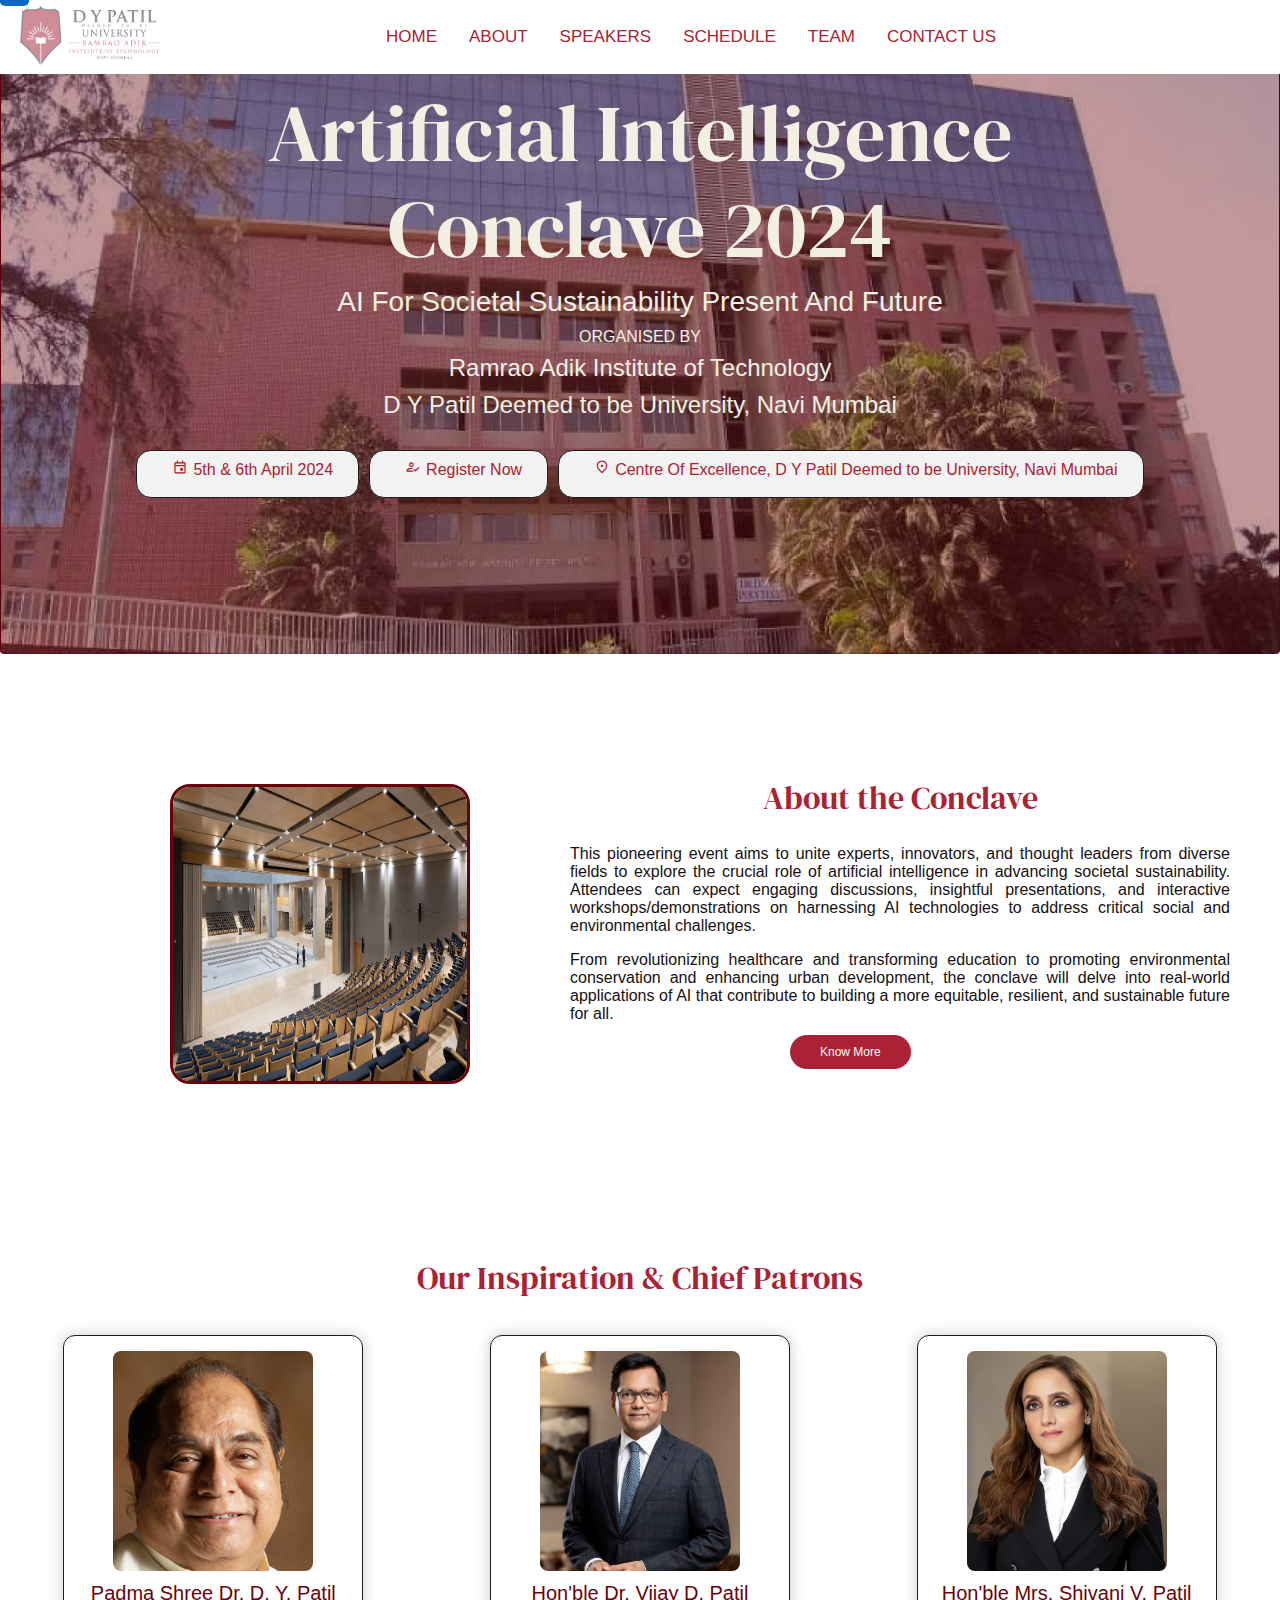
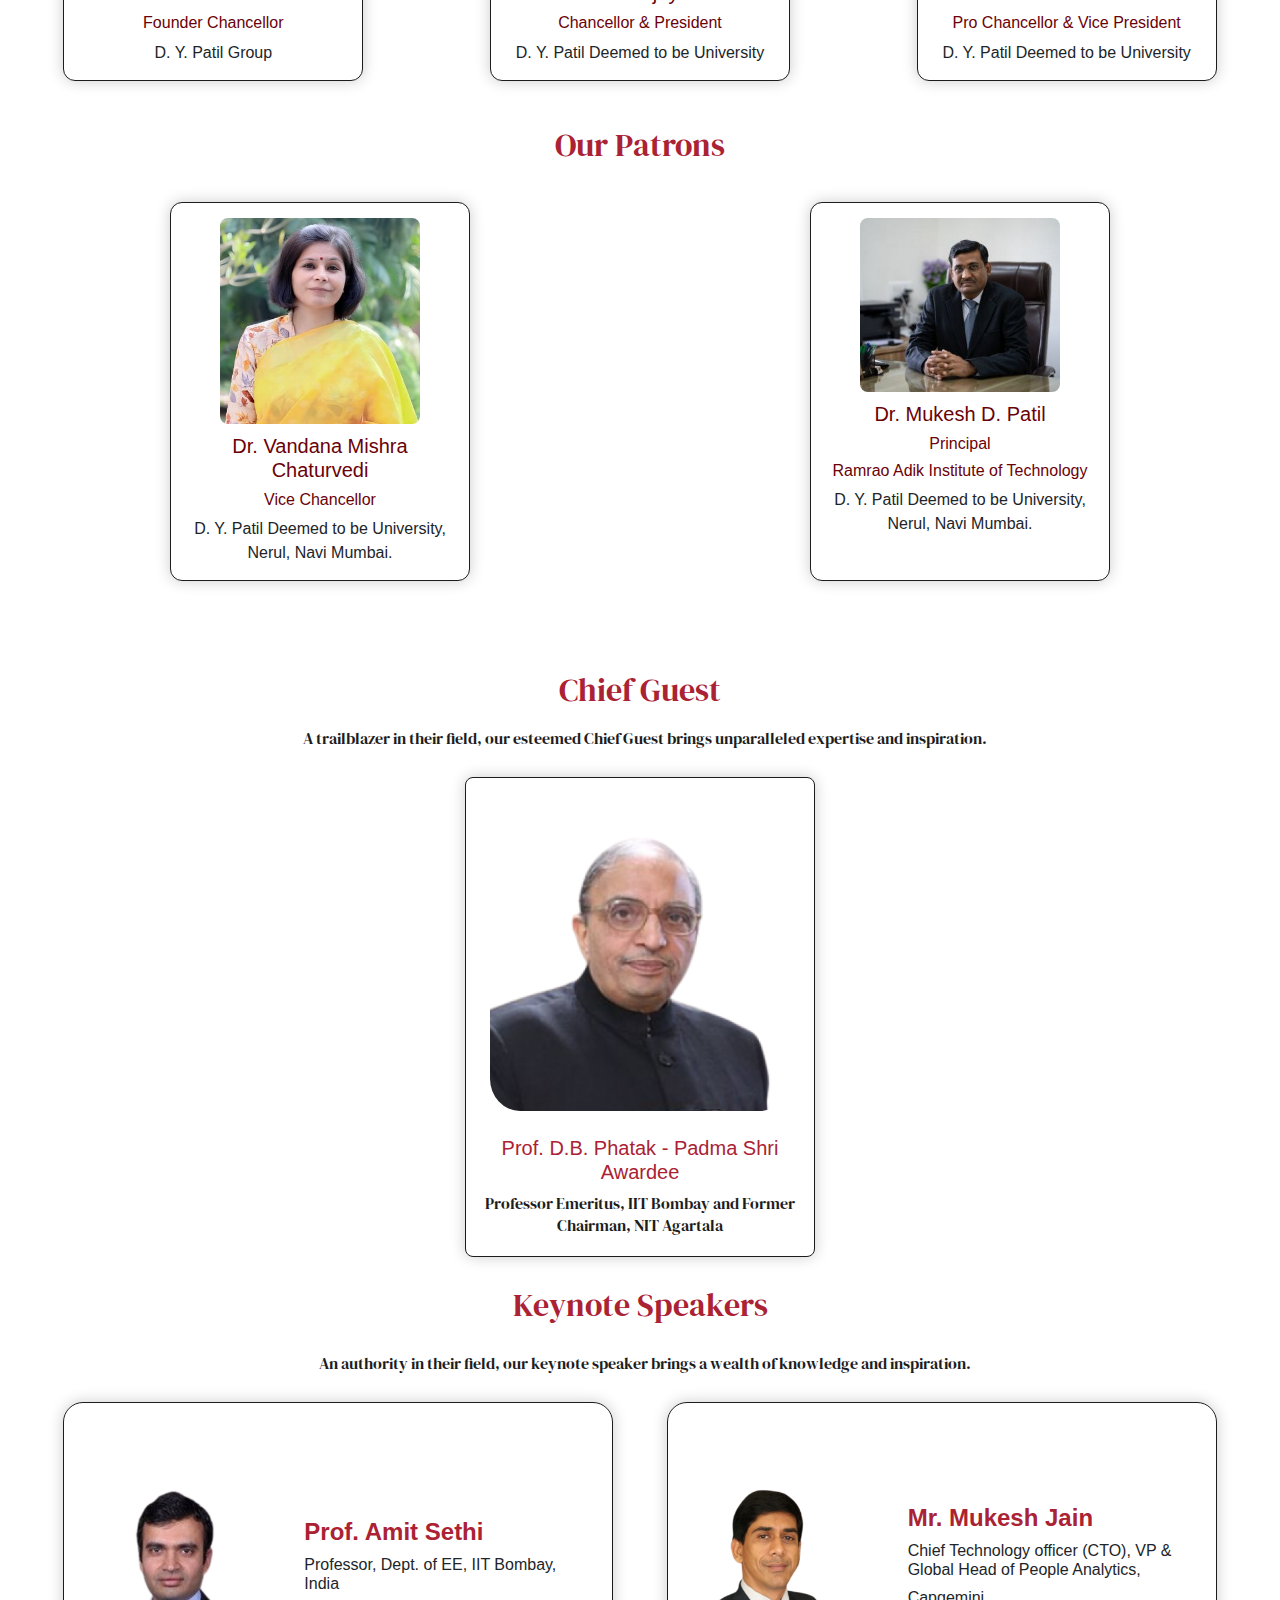
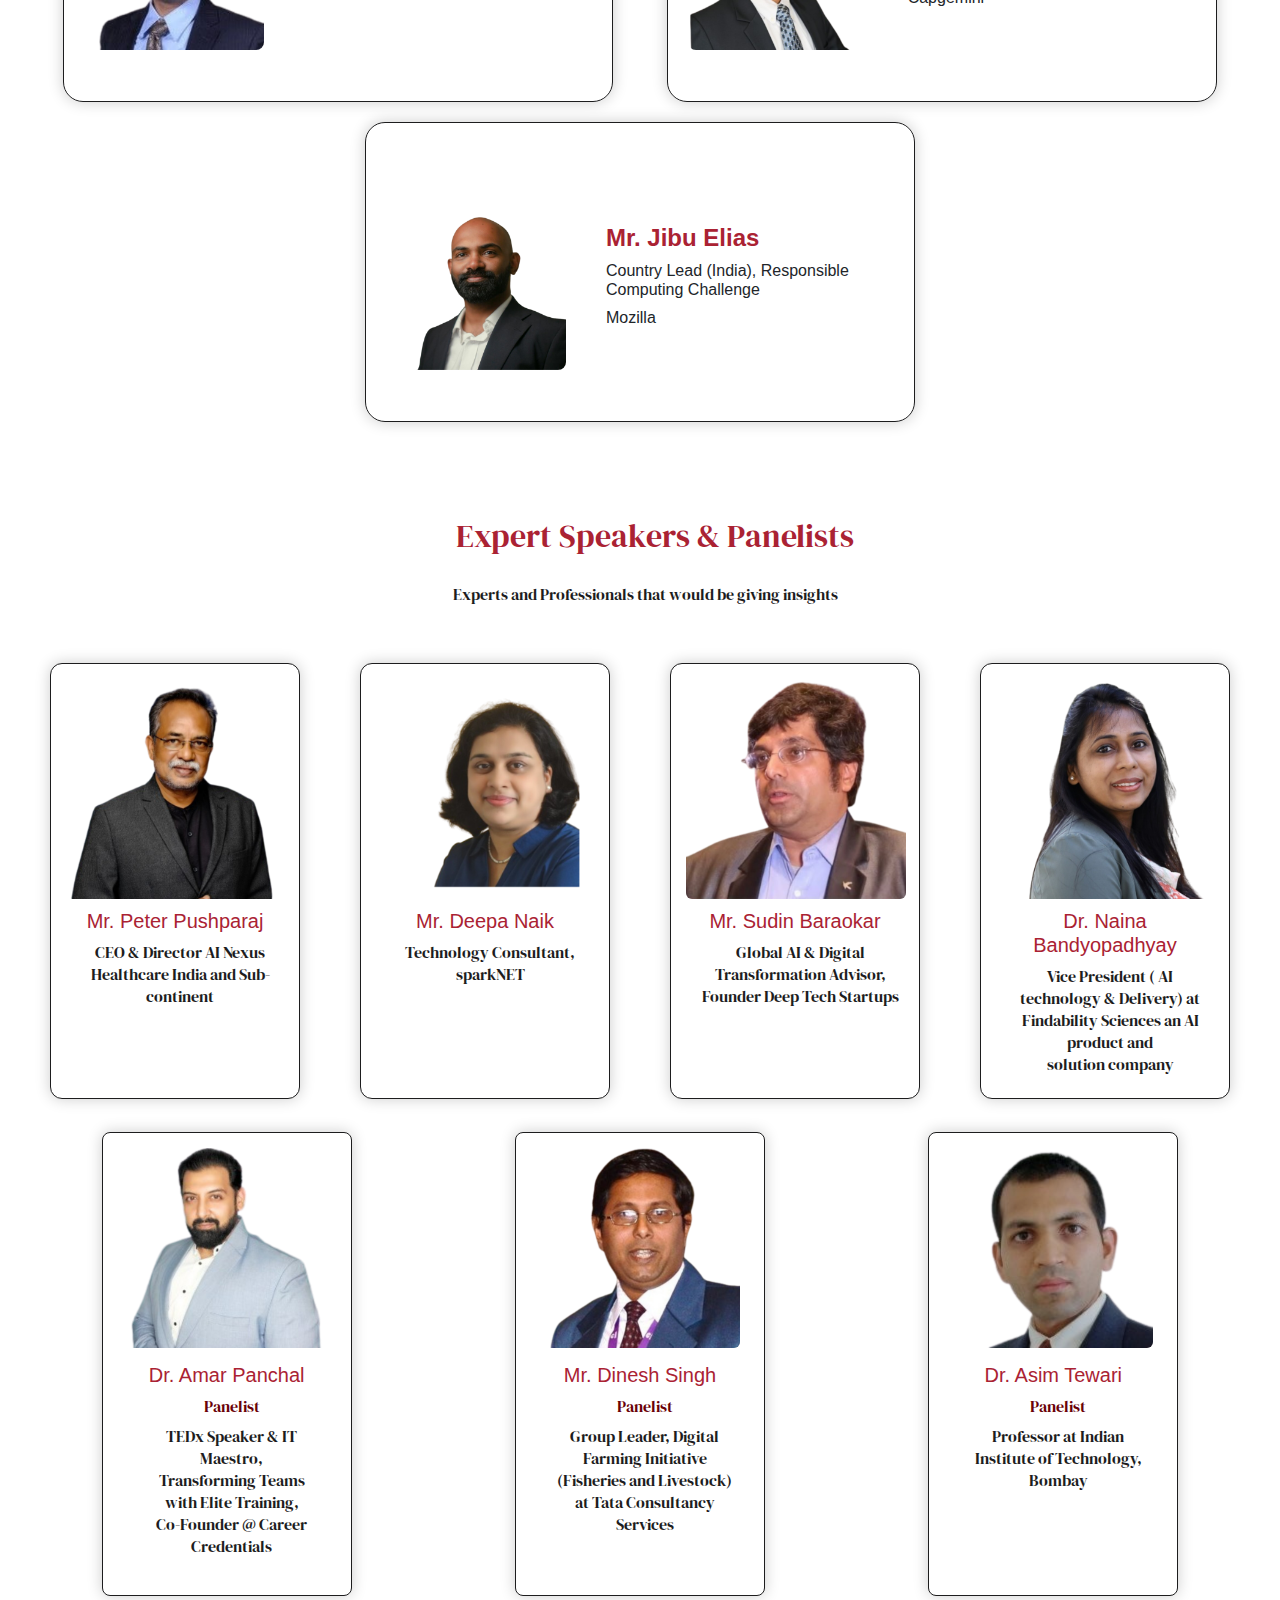
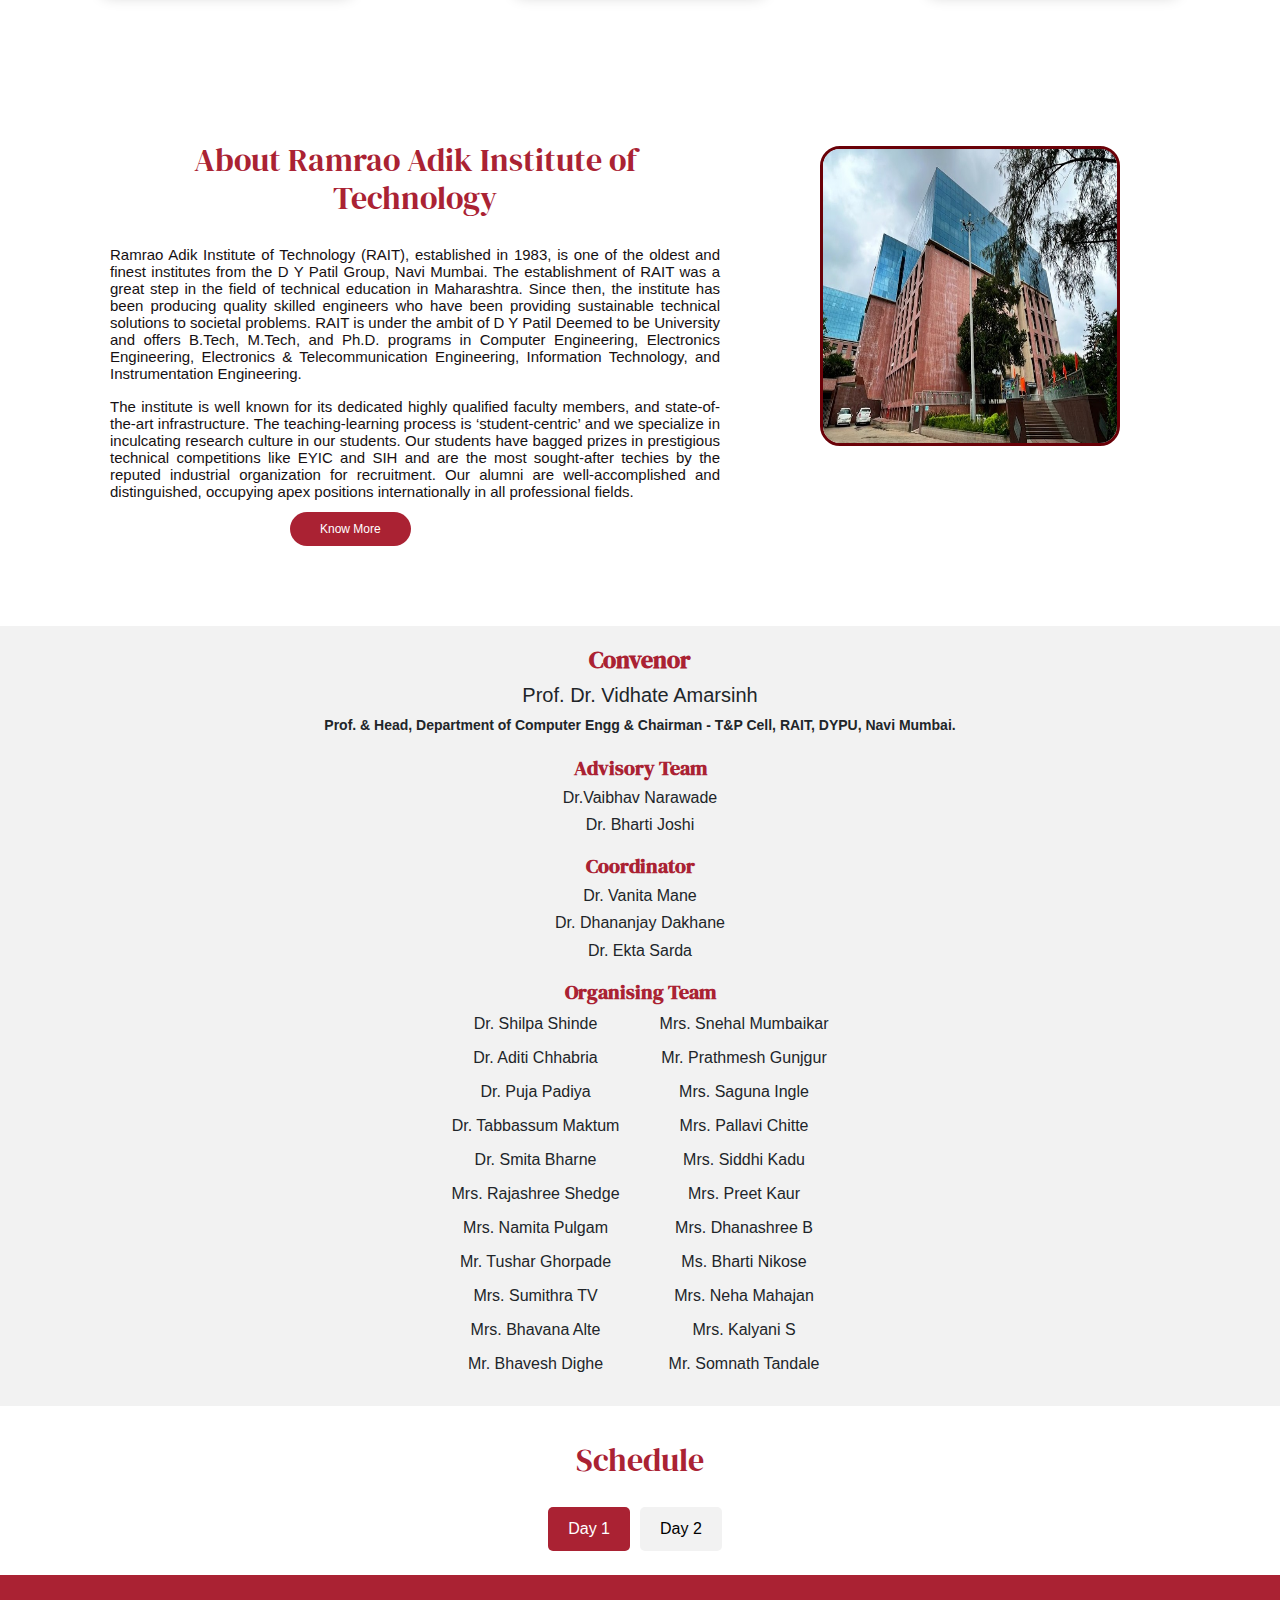
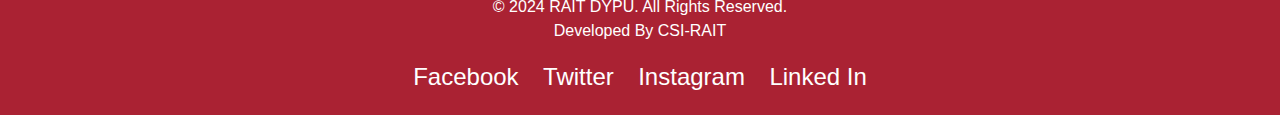
==== commit a0dc0b92: "Update index.html" ====
--- a/index.html
+++ b/index.html
@@ -78,9 +78,9 @@
                     <a href="https://docs.google.com/forms/d/e/1FAIpQLSeViLyCmMIm3v1_5gE7Z8gTuNZAwfI4XrGQlz6qwlzI-xrdBA/viewform" target="_blank"><i><span class="material-symbols-outlined">
                             how_to_reg
                             </span></i>Register Now</a>
-                    <a href="https://maps.app.goo.gl/1y4ikAwcBVA2yYhH9" target="_blank" id="location'><span class="material-symbols-outlined">
+                   <a href="https://maps.app.goo.gl/1y4ikAwcBVA2yYhH9" target="_blank" id="location"><i><span class="material-symbols-outlined">
                         location_on
-                        </span>Center of Excellence, D Y Patil Deemed to be University, Navi Mumbai</a>
+                        </span></i>Centre Of Excellence, D Y Patil Deemed to be University, Navi Mumbai</a>
                 </div>
 
             </div>
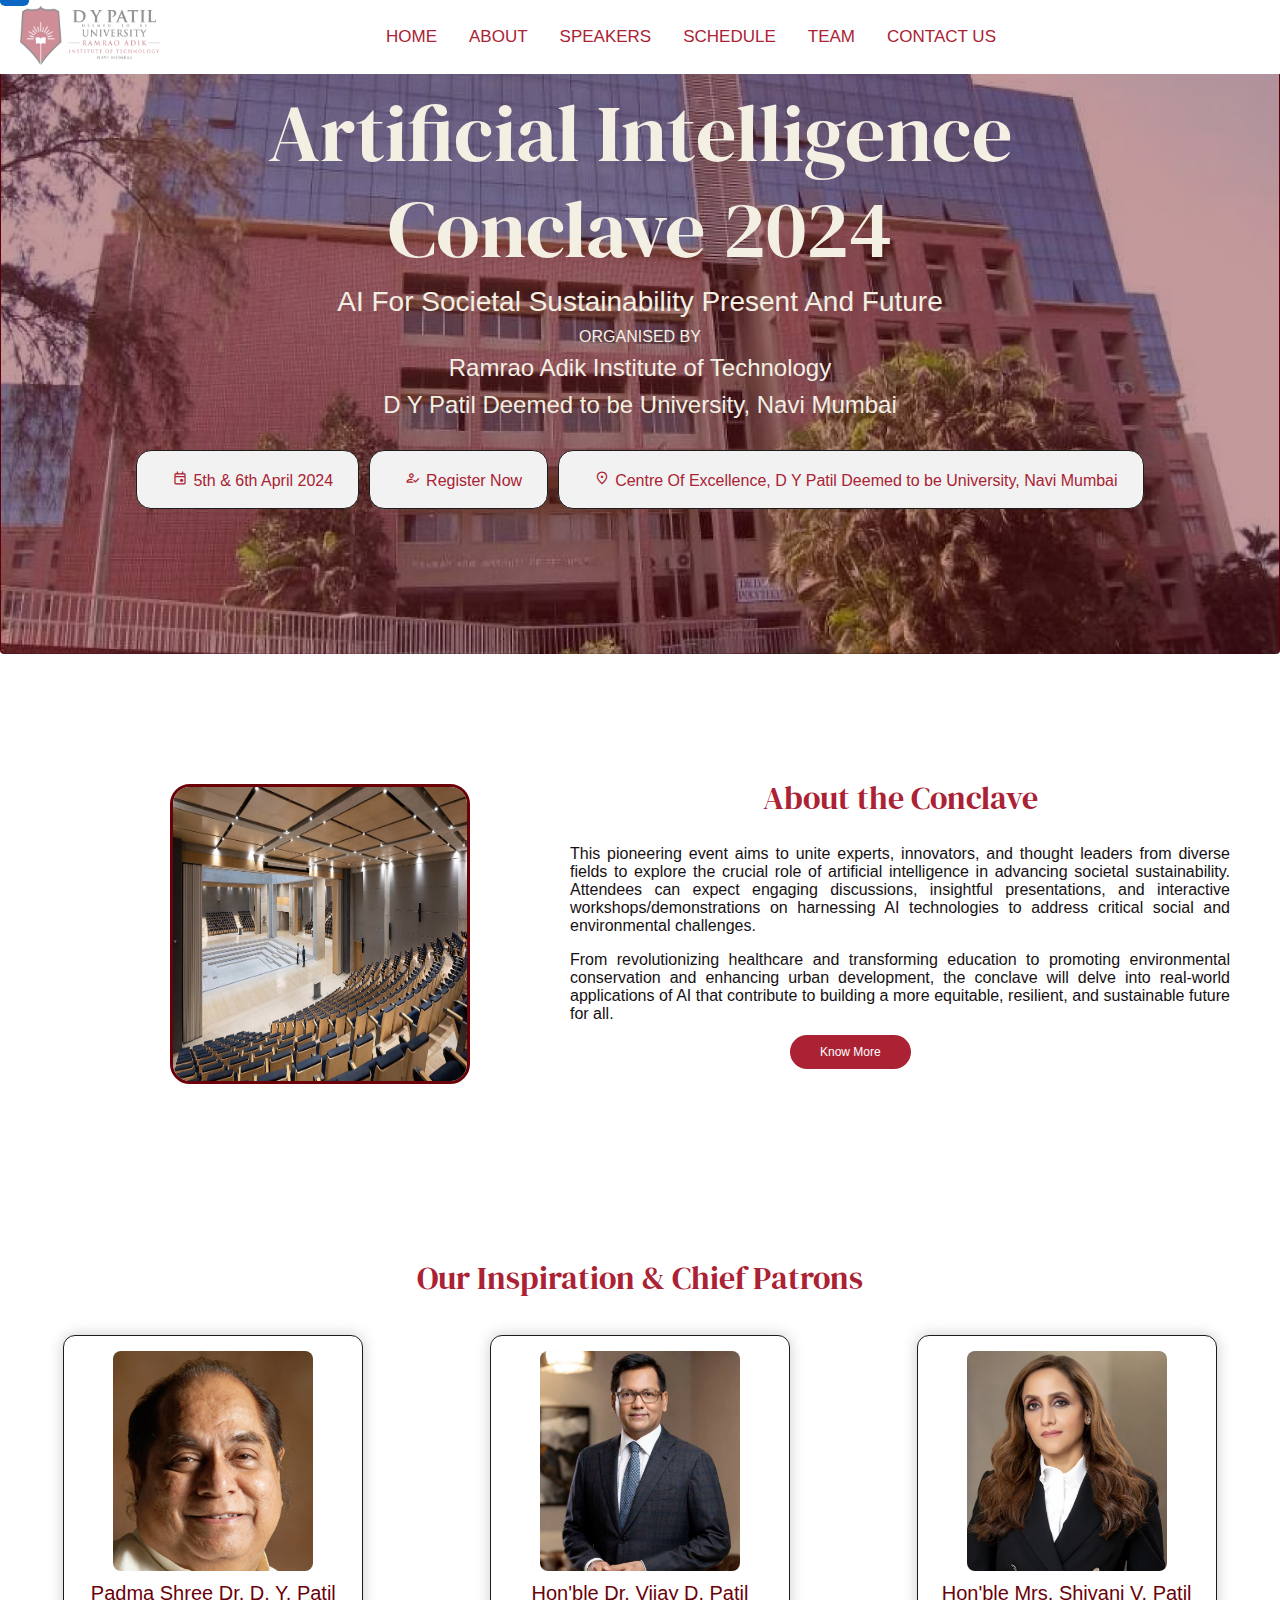
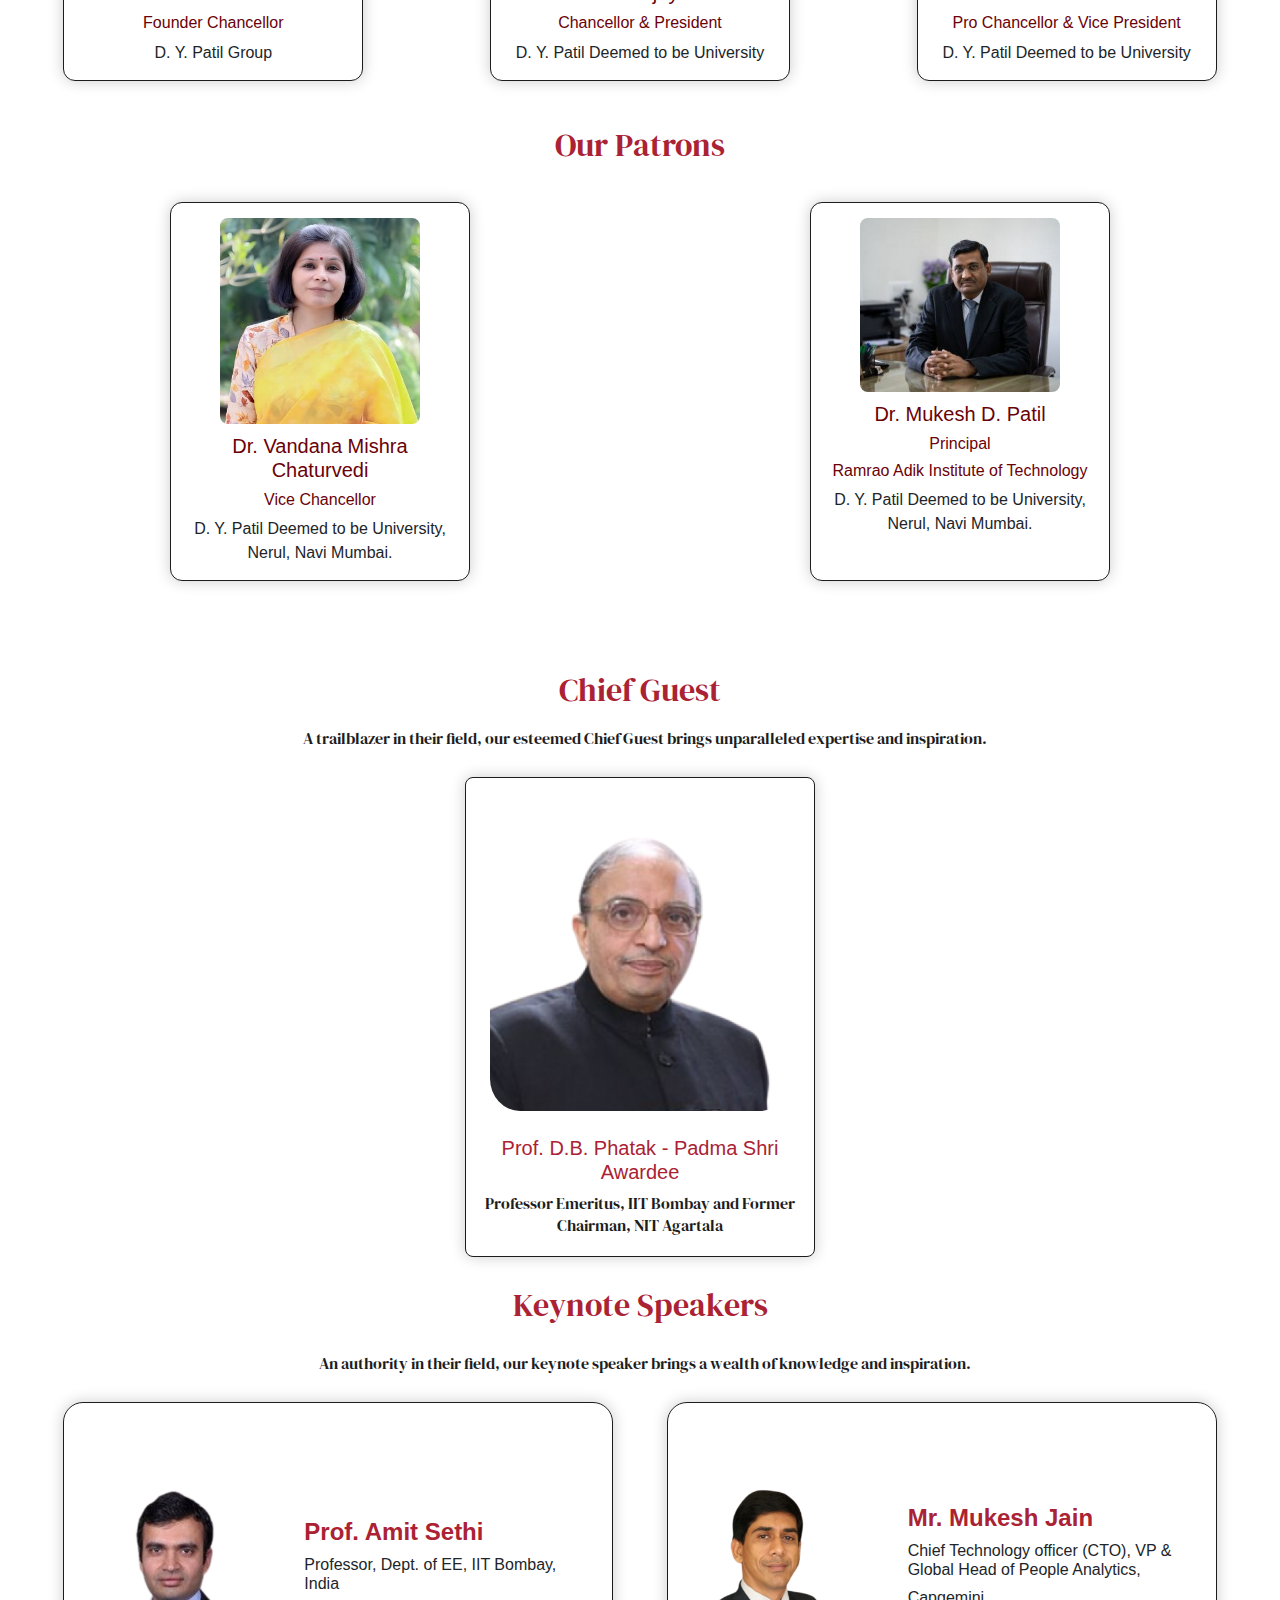
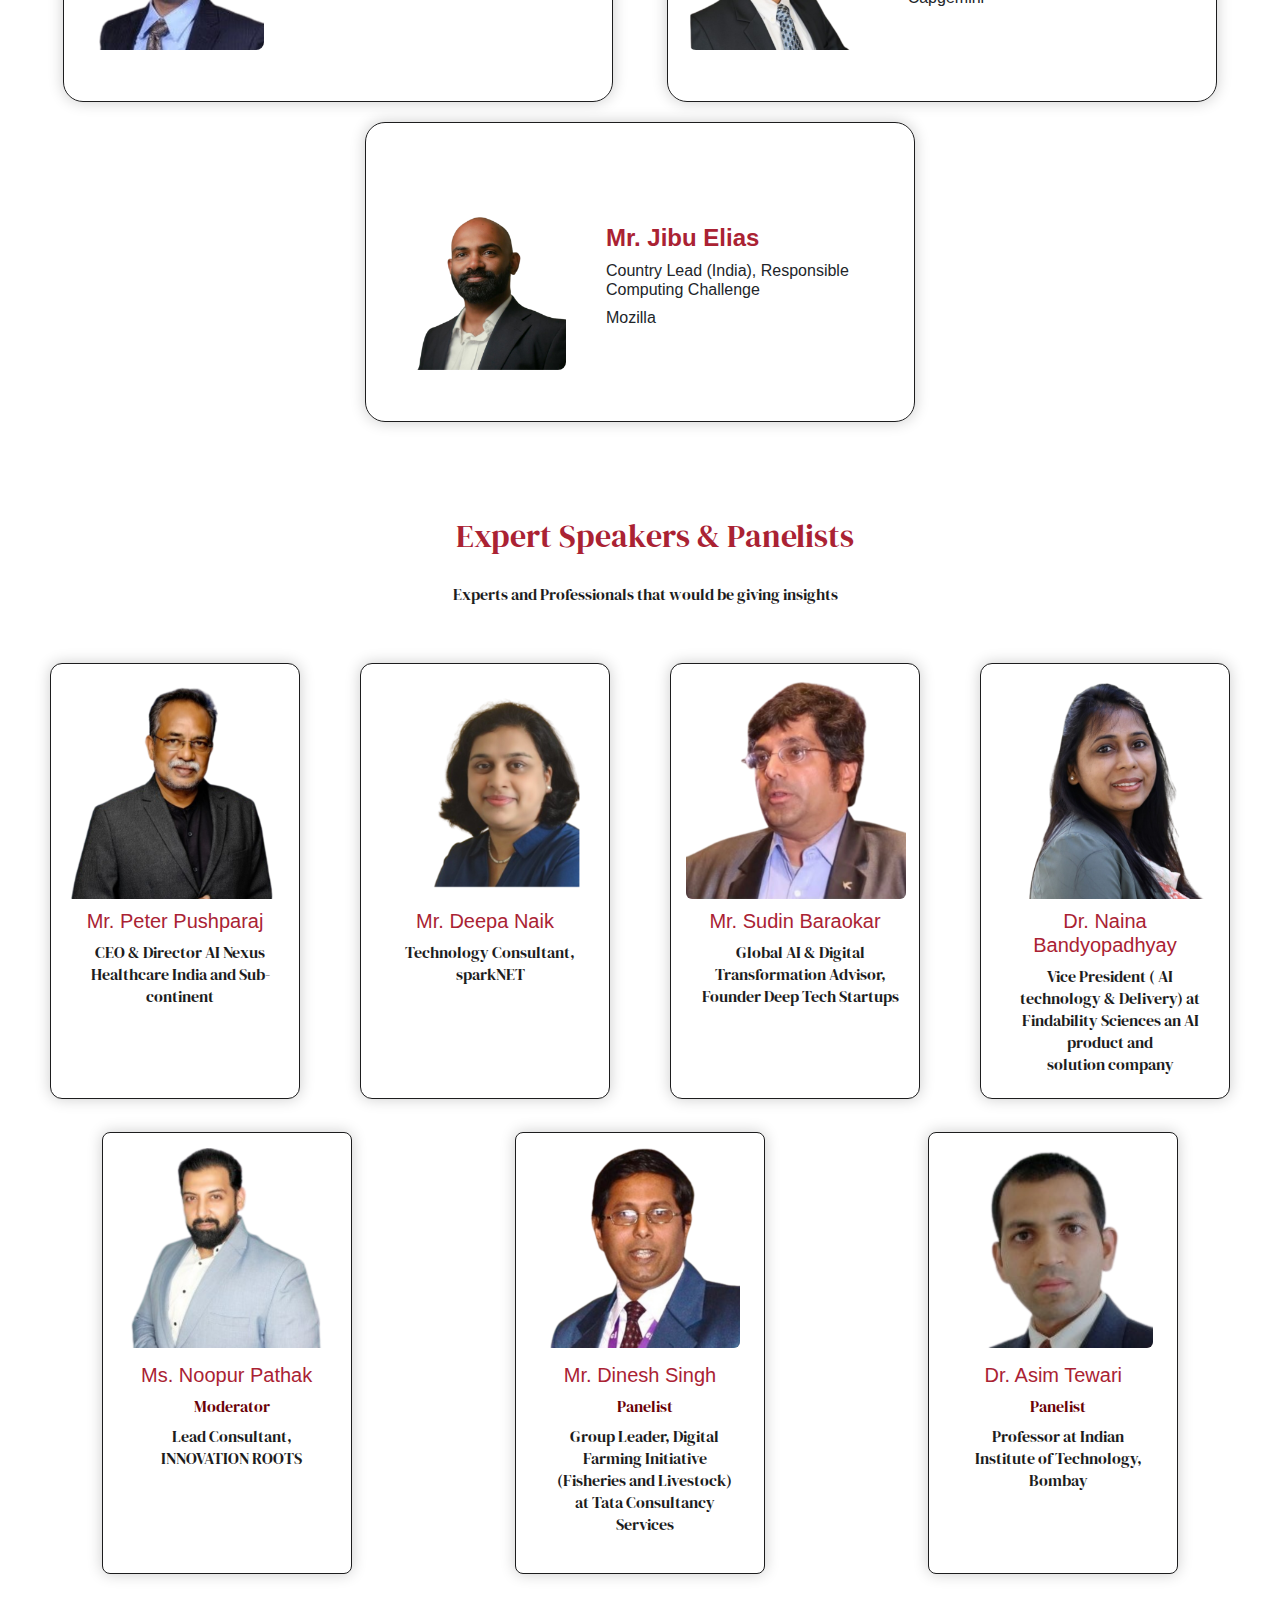
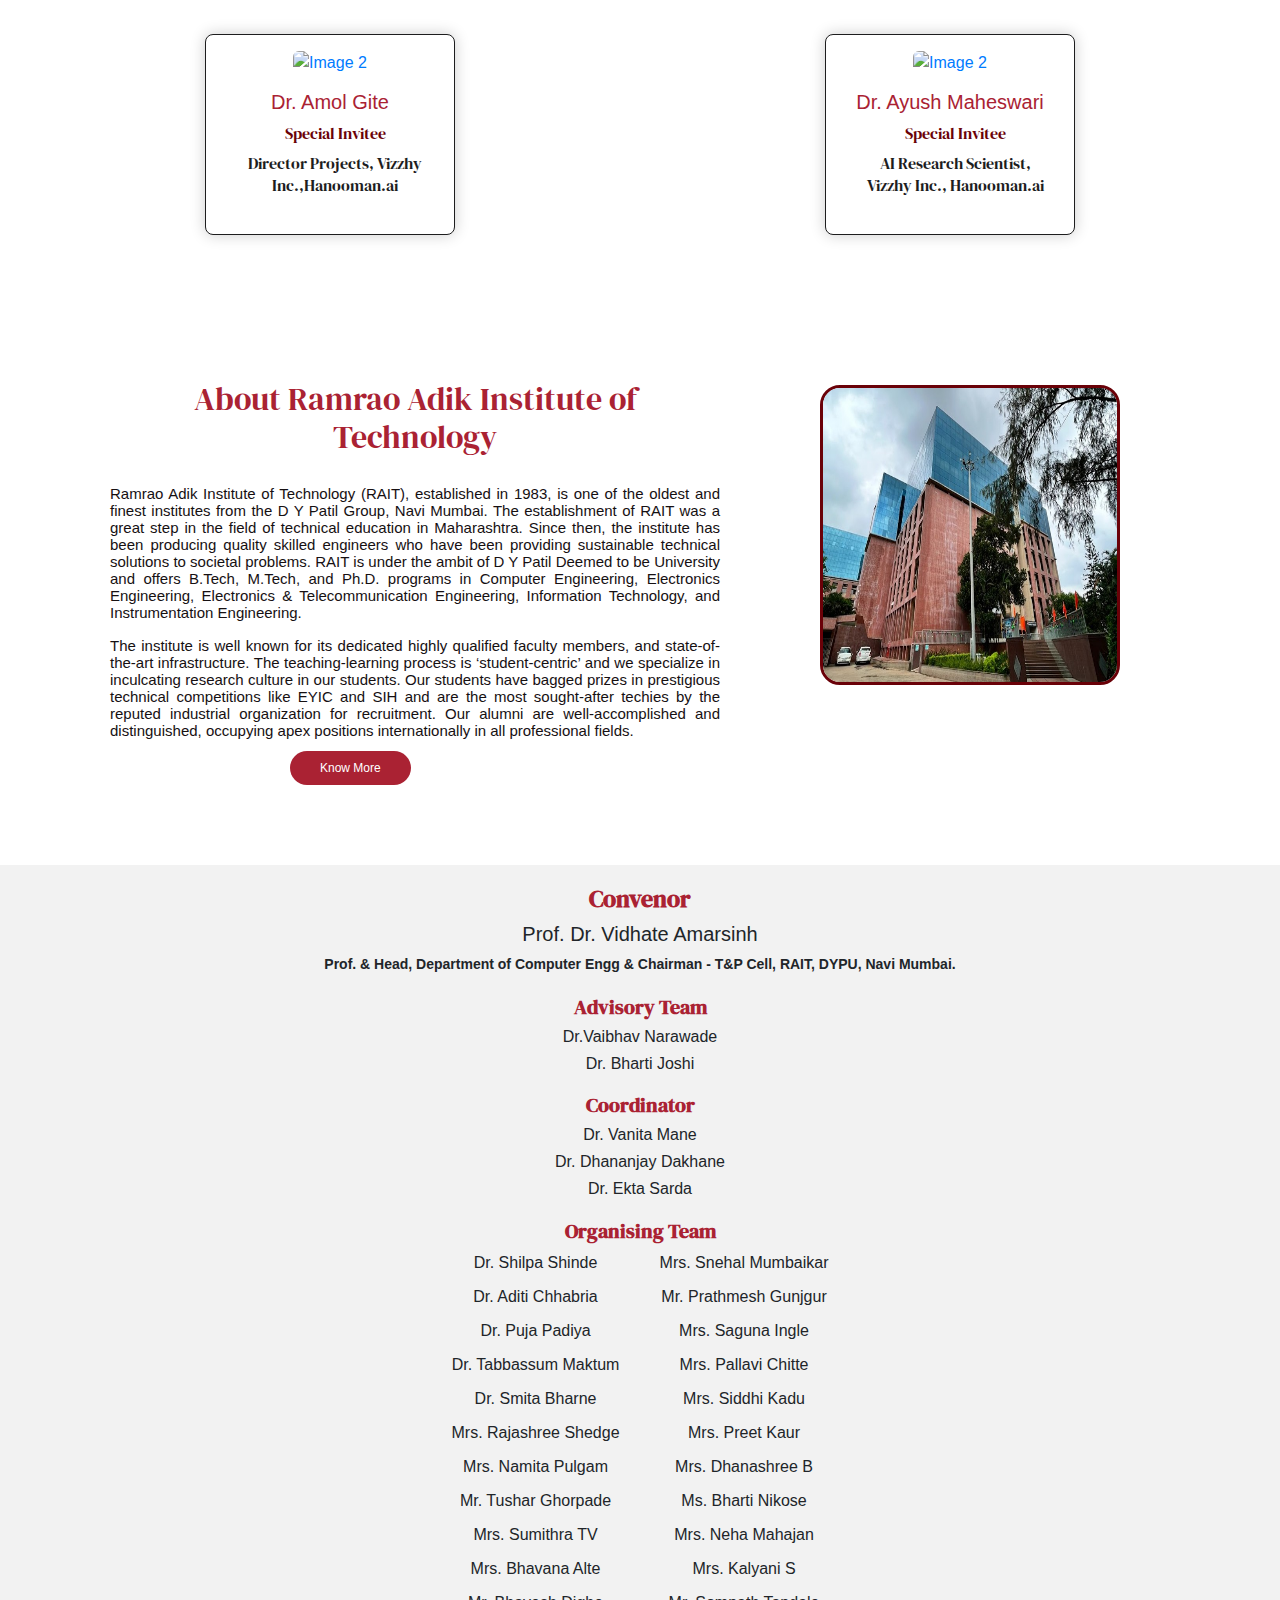
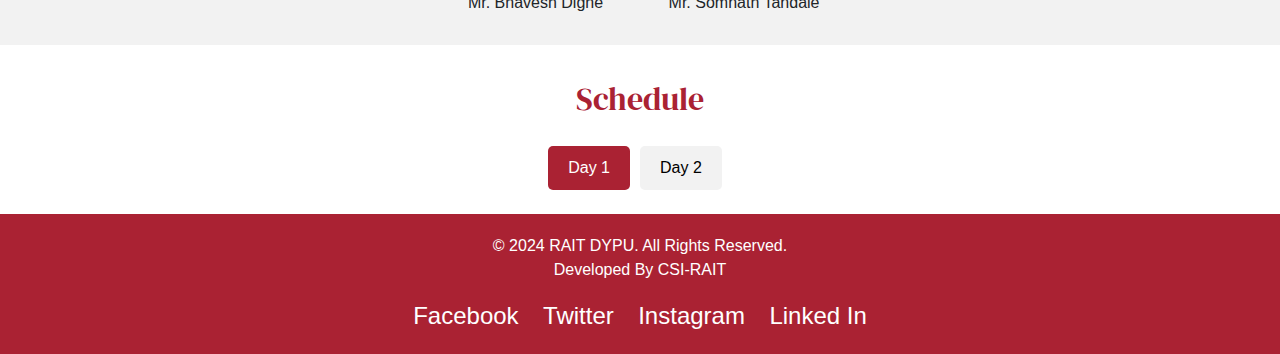
==== commit a55412f1: "Update index.html" ====
--- a/index.html
+++ b/index.html
@@ -295,10 +295,10 @@
                     </a>
                   </div>
                 <div class="panel-card-content">
-                    <h5 class="panel-heading" style="color:#a23">Dr. Amar Panchal</h5>
-                    <h6 class="panel-description" style="color:#6A0108">Panelist</h6>
+                    <h5 class="panel-heading" style="color:#a23">Ms. Noopur Pathak</h5>
+                    <h6 class="panel-description" style="color:#6A0108">Moderator</h6>
                     <h6 class="panel-description">
-                        TEDx Speaker & IT Maestro,<br>Transforming Teams with Elite Training,<br> Co-Founder @ Career Credentials
+                       Lead Consultant, INNOVATION ROOTS
                     </h6>
                 </div>
             </div>
@@ -327,6 +327,35 @@
                     <h5 class="panel-heading" style="color:#a23">Dr. Asim Tewari</h5>
                     <h6 class="panel-description" style="color:#6A0108">Panelist</h6>
                     <h6 class="panel-description">Professor at Indian Institute of Technology, Bombay</h6>
+                </div>
+            </div>
+            </div>
+ <div class="panel">
+            <div class="panel-card">
+                <div class="target-div">
+                    <a href="https://www.linkedin.com/in/dr-amol-gite-15044a7/" target="_blank" rel="noopener noreferrer">
+                        <img src="img/18 (1).png" alt="Image 2">
+
+                    </a>
+                  </div>
+                <div class="panel-card-content">
+                    <h5 class="panel-heading" style="color:#a23">Dr. Amol Gite</h5>
+                    <h6 class="panel-description" style="color:#6A0108">Special Invitee</h6>
+                    <h6 class="panel-description">Director Projects, Vizzhy Inc.,Hanooman.ai</h6>
+                </div>
+            </div>
+
+            <div class="panel-card">
+                <div class="target-div">
+                    <a href="https://www.linkedin.com/in/ayushx/" target="_blank" rel="noopener noreferrer">
+                        <img src="img/19 (1).png" alt="Image 2">
+
+                    </a>
+                  </div>
+                <div class="panel-card-content">
+                    <h5 class="panel-heading" style="color:#a23">Dr. Ayush Maheswari</h5>
+                    <h6 class="panel-description" style="color:#6A0108">Special Invitee</h6>
+                    <h6 class="panel-description">AI Research Scientist, Vizzhy Inc., Hanooman.ai</h6>
                 </div>
             </div>
 
@@ -449,7 +478,7 @@
 
         <ul id="day1-schedule">
             <li style="--accent-color:#41516C">
-                <div class="date">10:00 am - 10:30 am</div>
+                <div class="date">09:45 am - 10:30 am</div>
                 <div class="title">Inauguration & Welcome Note</div>
             </li>
             <li style="--accent-color:#1B5F8C">
@@ -475,7 +504,7 @@
             </li>
             <li style="--accent-color:#1B5F8C">
                 <div class="date">3:00 pm - 4:00 pm</div>
-                <div class="title">Panel Discussion 01 <br> Dr. Amar Panchal
+                <div class="title">Panel Discussion <br> Ms. Noopur Pathak
                     <br>Prof. Asim Tewari
                     <br>Mr. Peter Pushparaj
                     <br>Mrs. Deepa Naik
@@ -501,7 +530,7 @@
             </li>
             <li style="--accent-color:#41516C ">
                 <div class="date ">10:30 am - 11:15 am </div>
-                <div class="title ">Keynote Session 3 : Mr. Mukesh Jain Chief Technology Officer (CTO), VP & Global Head of People Analytics, Capgemini
+                <div class="title ">Keynote Session 2 : Mr. Mukesh Jain Chief Technology Officer (CTO), VP & Global Head of People Analytics, Capgemini
                 </div>
             </li>
             <li style="--accent-color:#FBCA3E ">
@@ -519,11 +548,11 @@
             </li>
             <li style="--accent-color:#1B5F8C ">
                 <div class="date ">02:00 pm - 03:15 pm</div>
-                <div class="title ">Demonstration Session-01 & 02</div>
+                <div class="title ">Special session by Hanooman.ai : <br> Dr. Amol Gite <br> Dr. Ayush Maheswari</div>
             </li>
             <li style="--accent-color:#1B5F8C ">
                 <div class="date ">03:15 pm - 04:00 pm</div>
-                <div class="title ">Closing Keynote Session -04 : Mr. Jibu Elias, Country Lead (India), Responsible Computing Challenge </div>
+                <div class="title ">Closing Keynote Session -03 : Mr. Jibu Elias, Country Lead (India), Responsible Computing Challenge </div>
                 <div></div>
             </li>
             <li style="--accent-color:#1B5F8C ">
--- a/stylesheet.css
+++ b/stylesheet.css
@@ -128,7 +128,7 @@
 .cardinfo span {
     font-size: 16px;
     margin: 5px;
-    margin-top: 5px;
+    margin-top: 4px;
     margin-bottom: 0px;
 }
 
@@ -230,7 +230,7 @@
 .cardinfo a {
     background-color: #f2f2f2;
     z-index: 6;
-    padding: 3px 25px 15px 30px;
+    padding: 15px 25px 15px 30px;
     margin: 5px;
     border-radius: 15px;
     color: #a23;
@@ -239,7 +239,7 @@
 #location{
     background-color: #f2f2f2;
     z-index: 6;
-    padding: 3px 25px 15px 30px;
+    padding: 15px 25px 15px 30px;
     margin: 5px;
     border-radius: 15px;
     color: #a23;
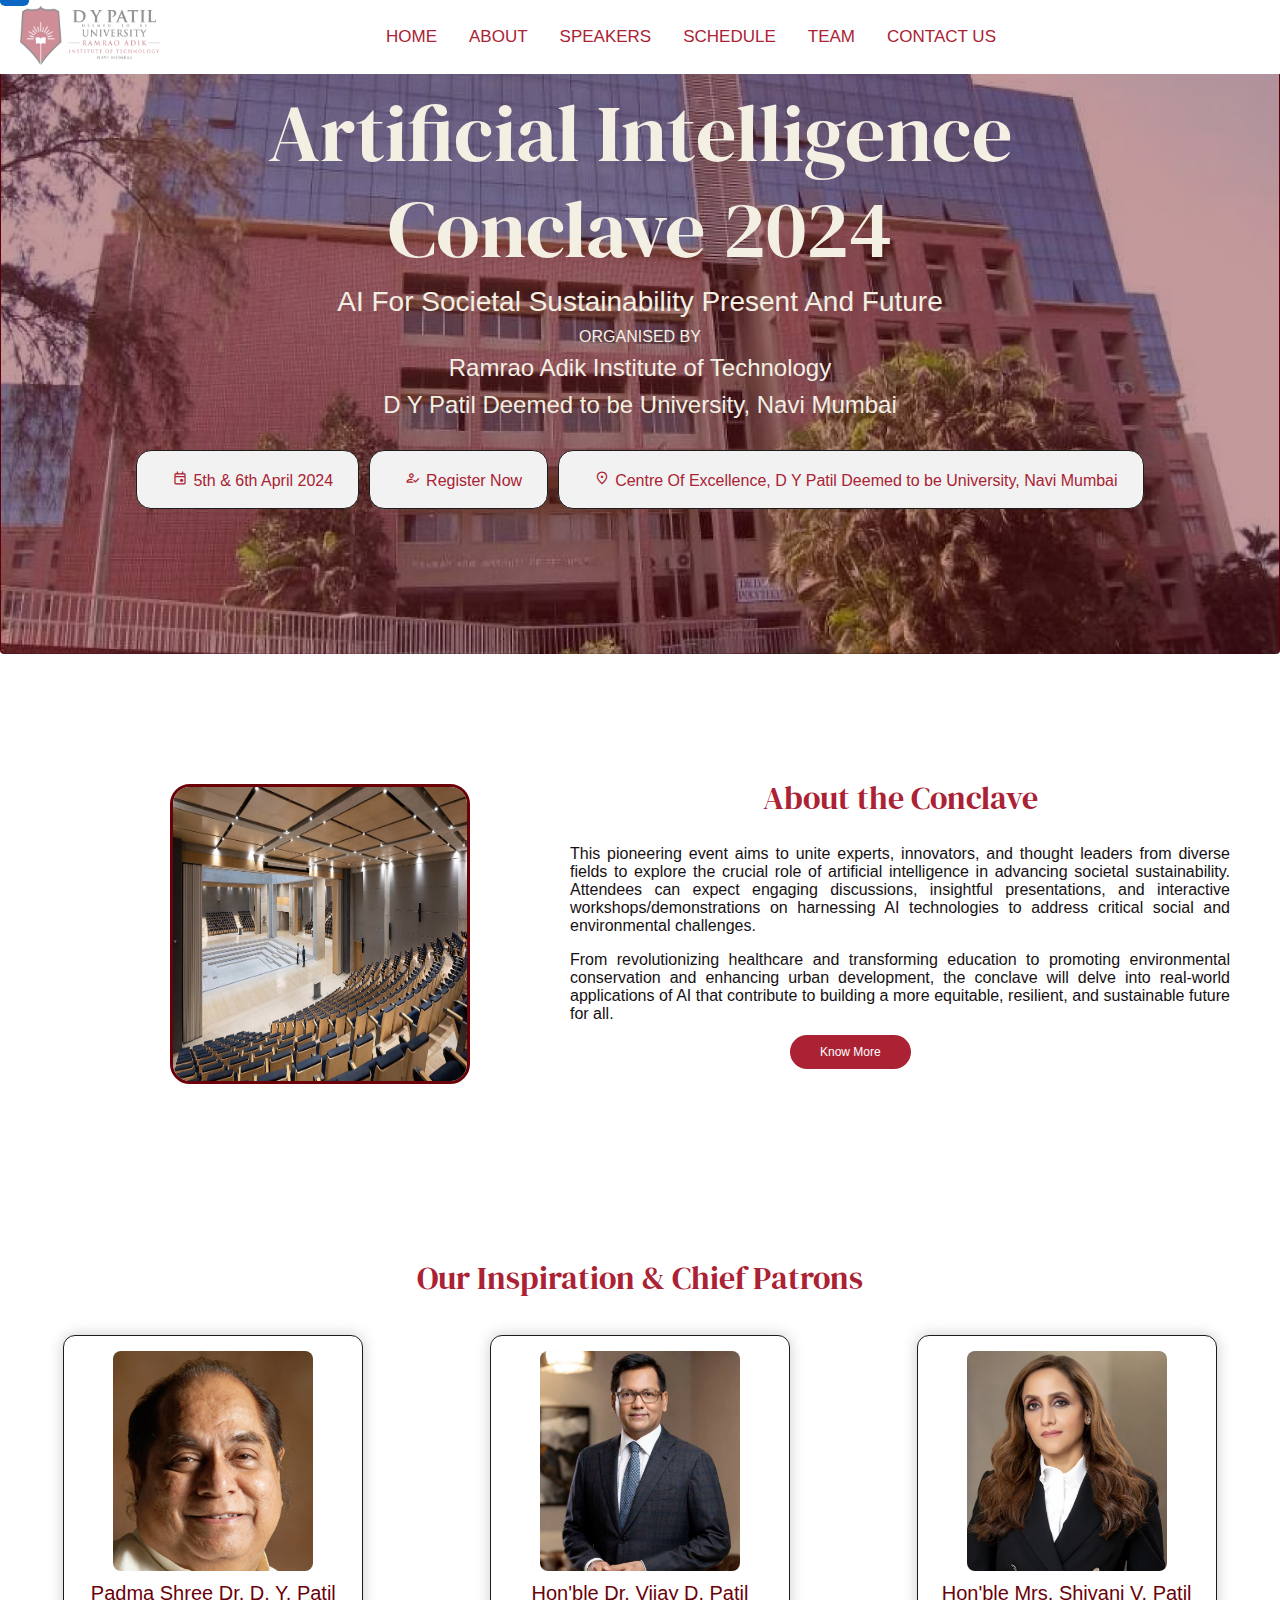
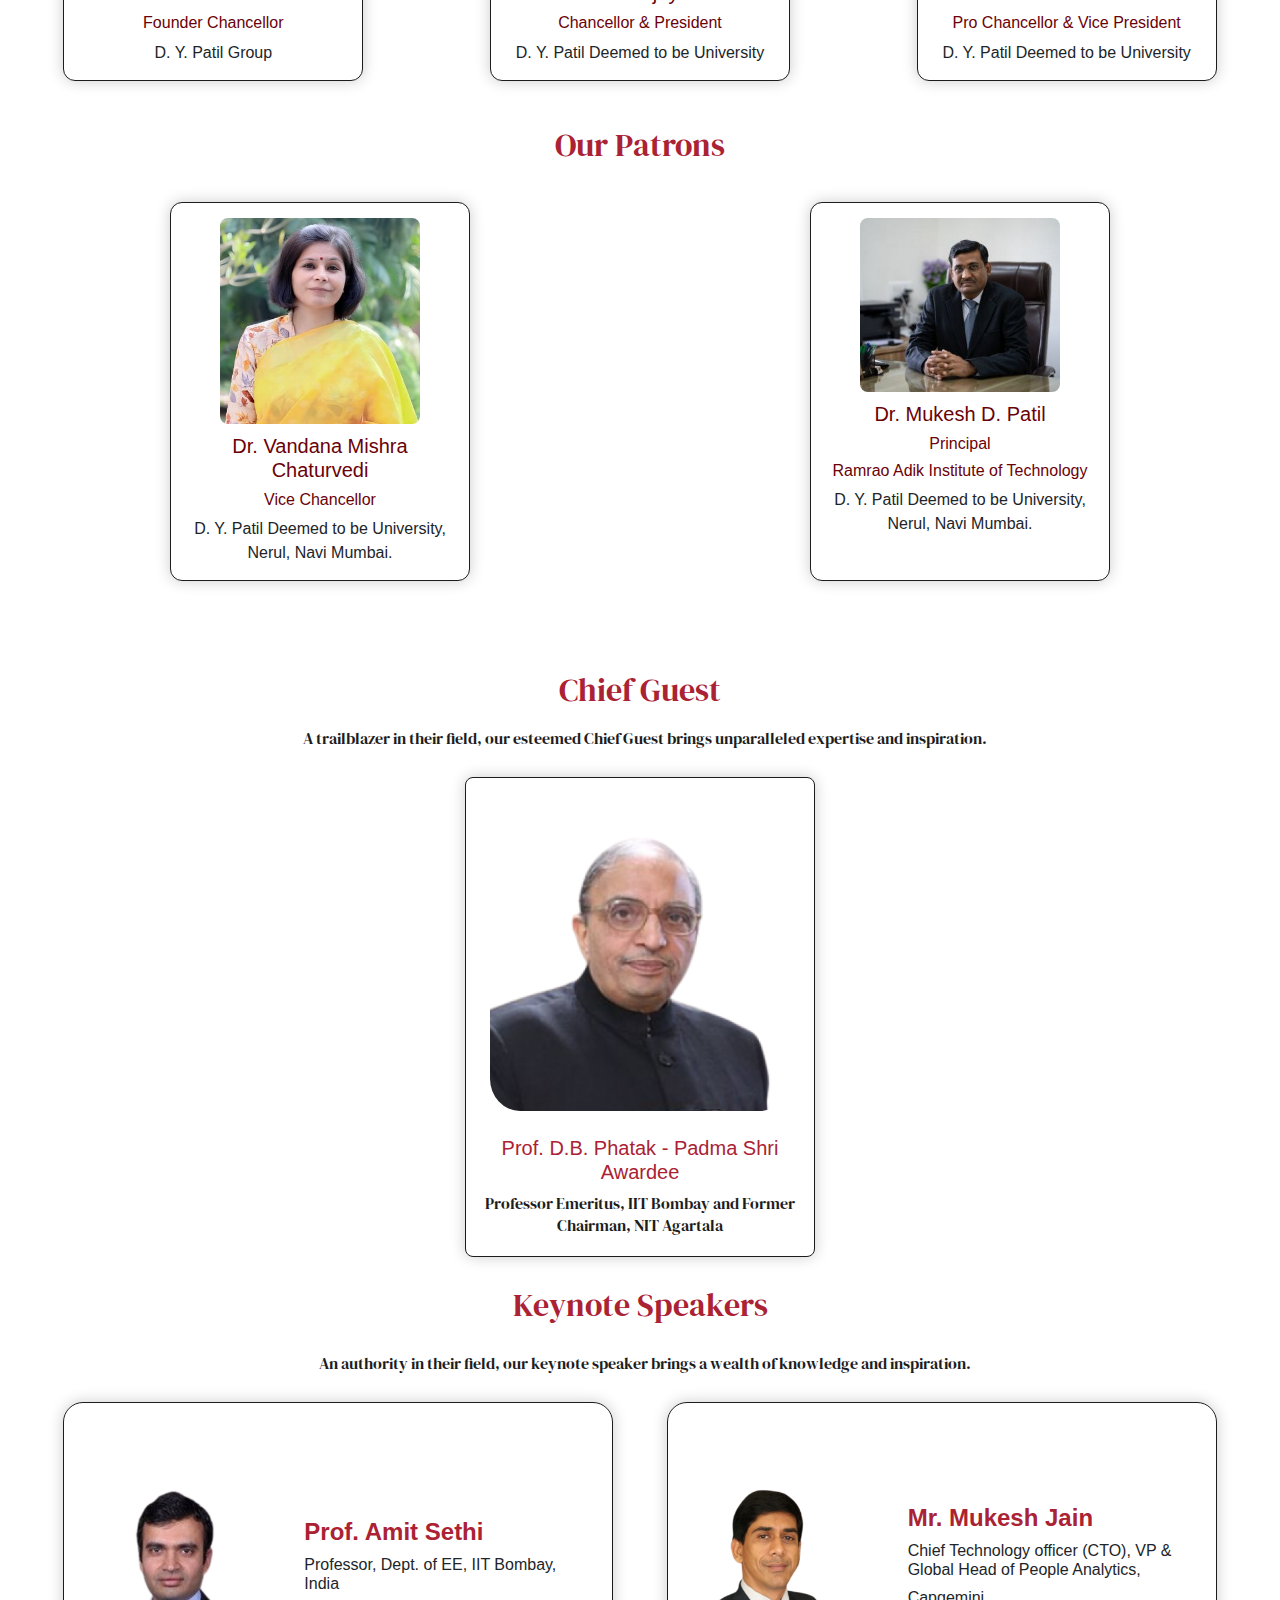
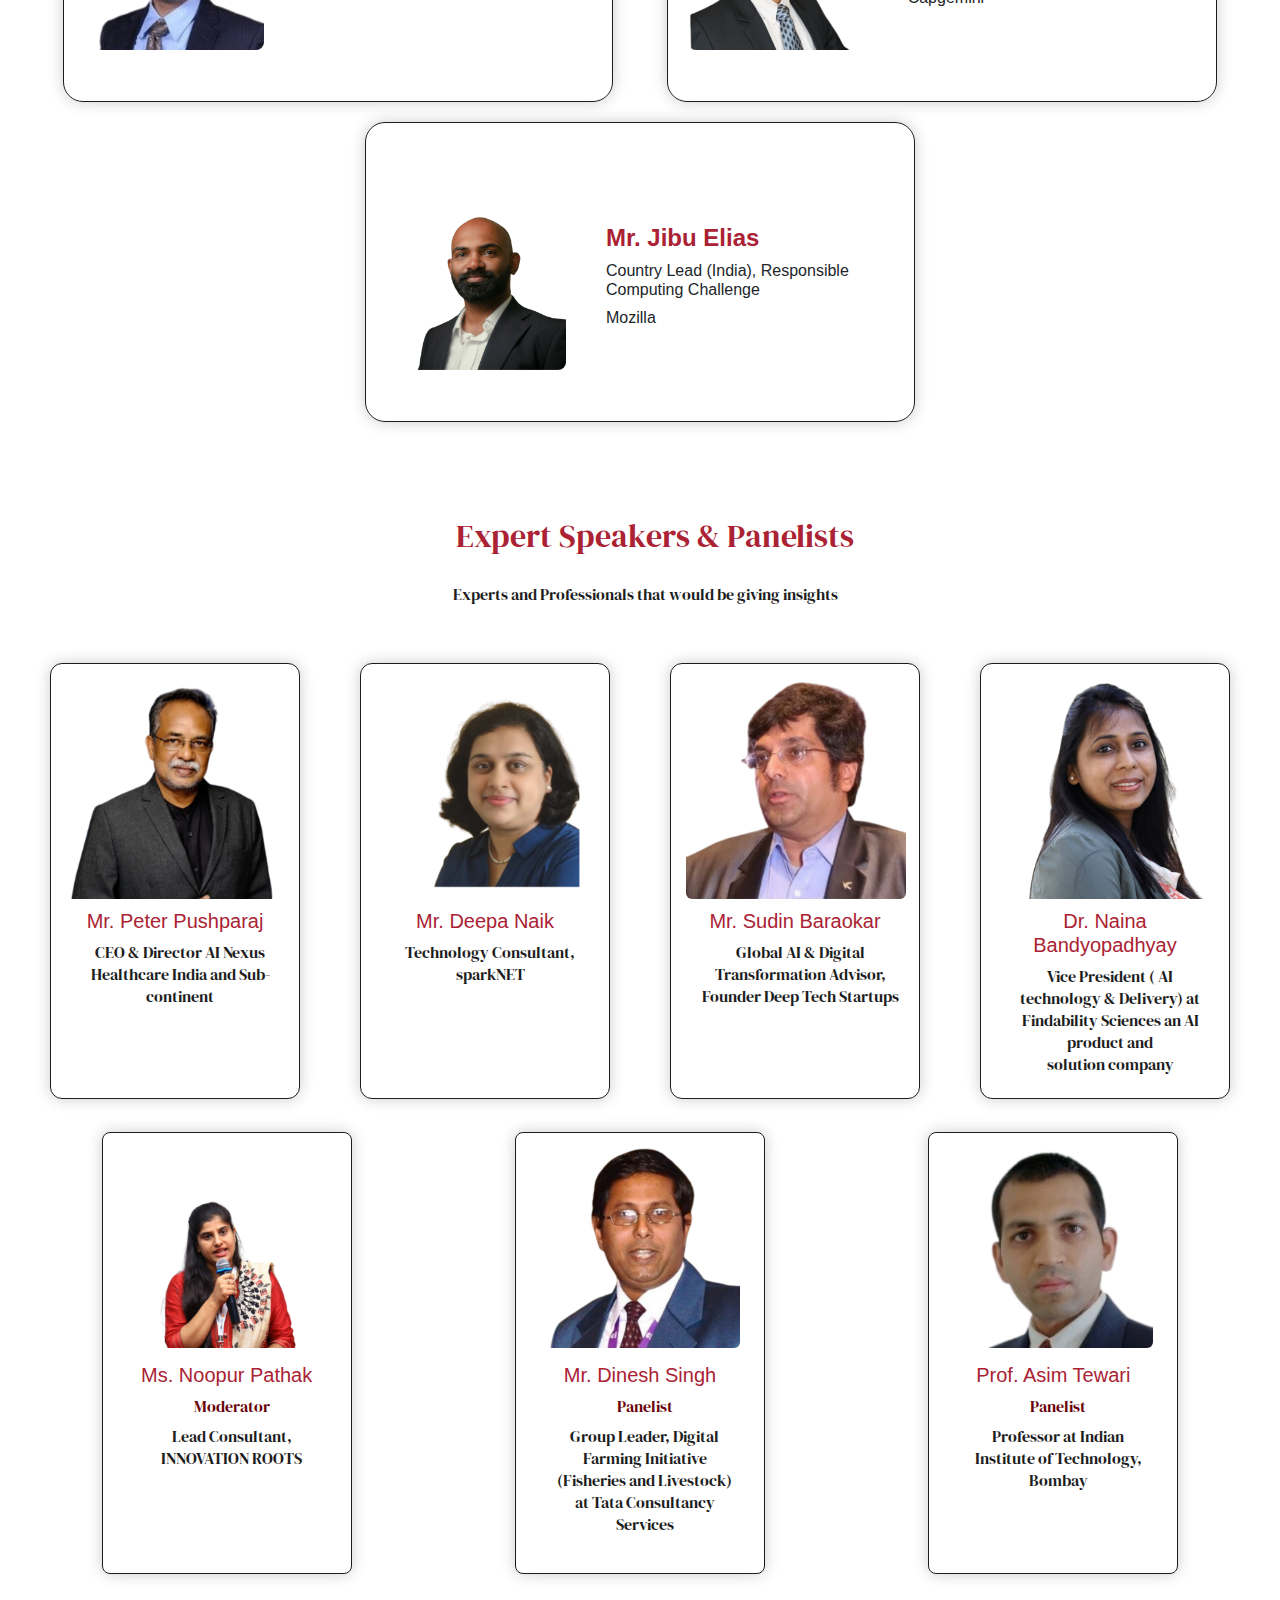
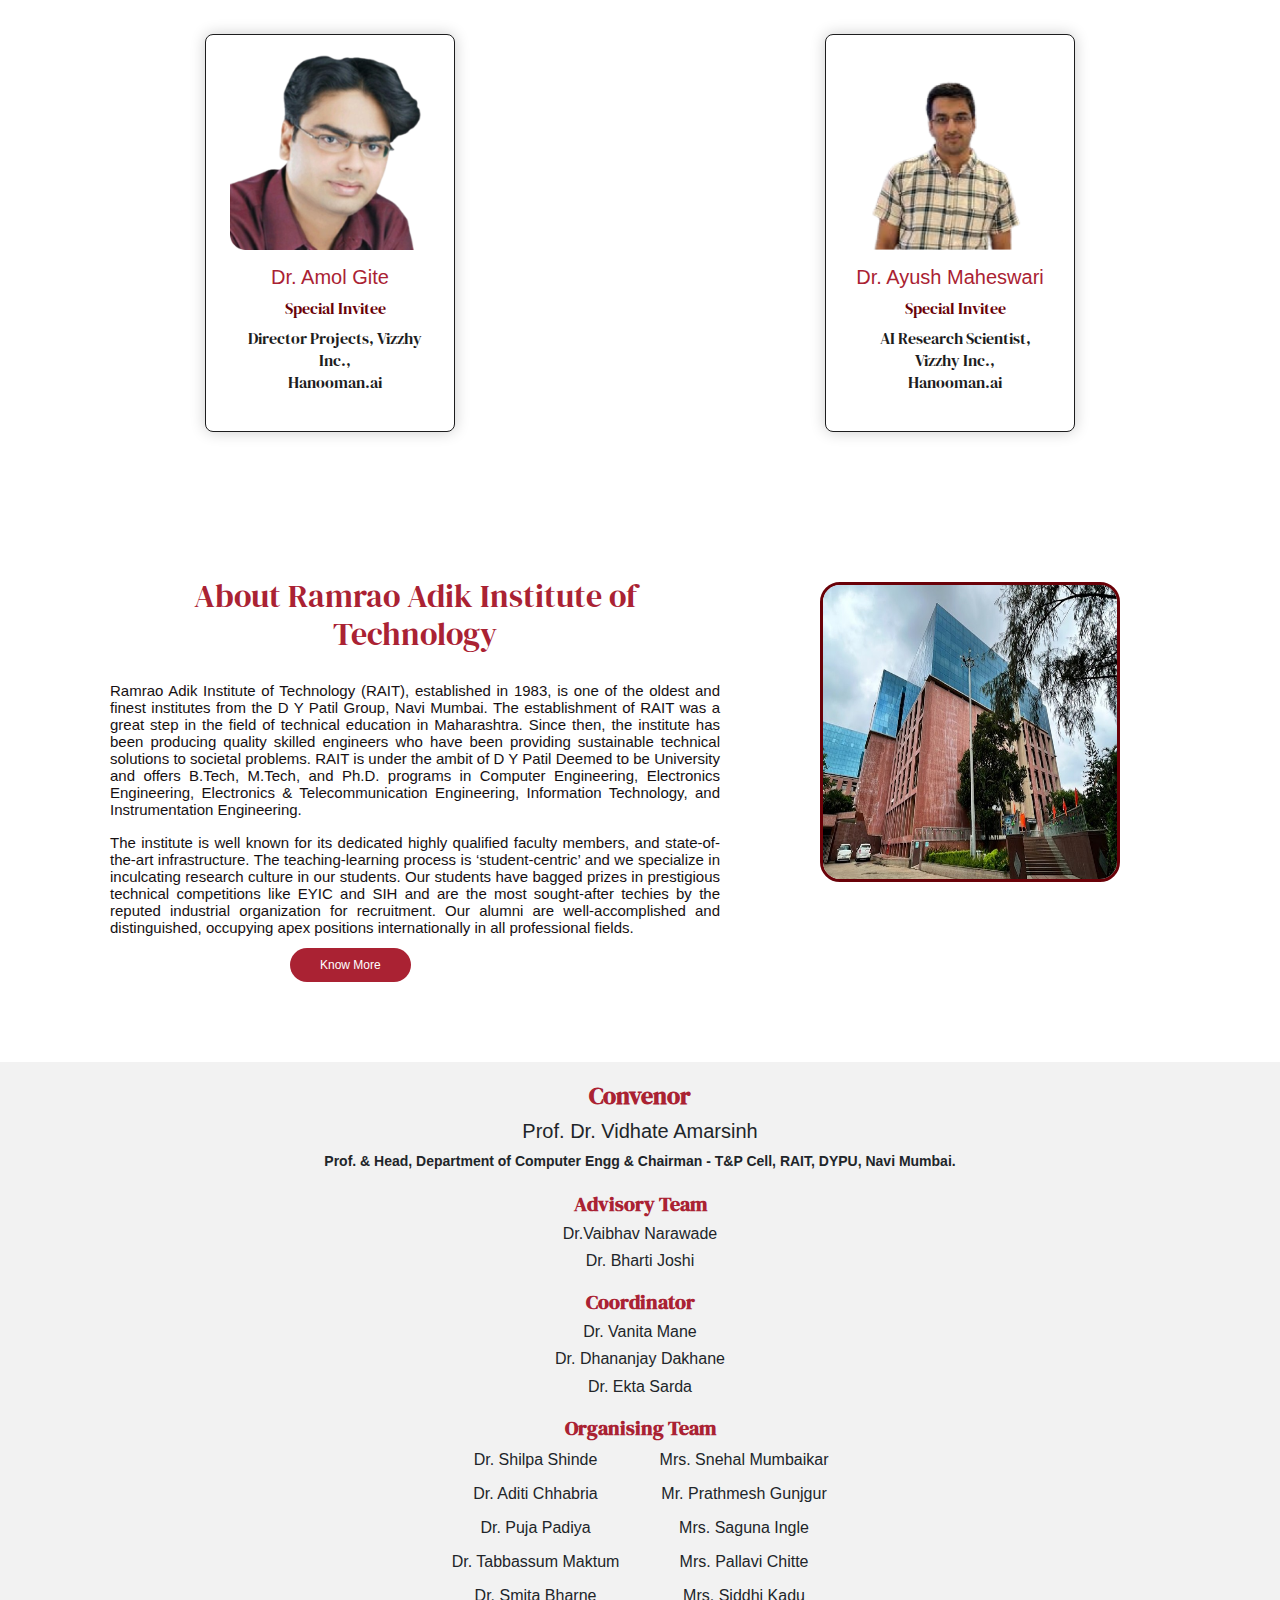
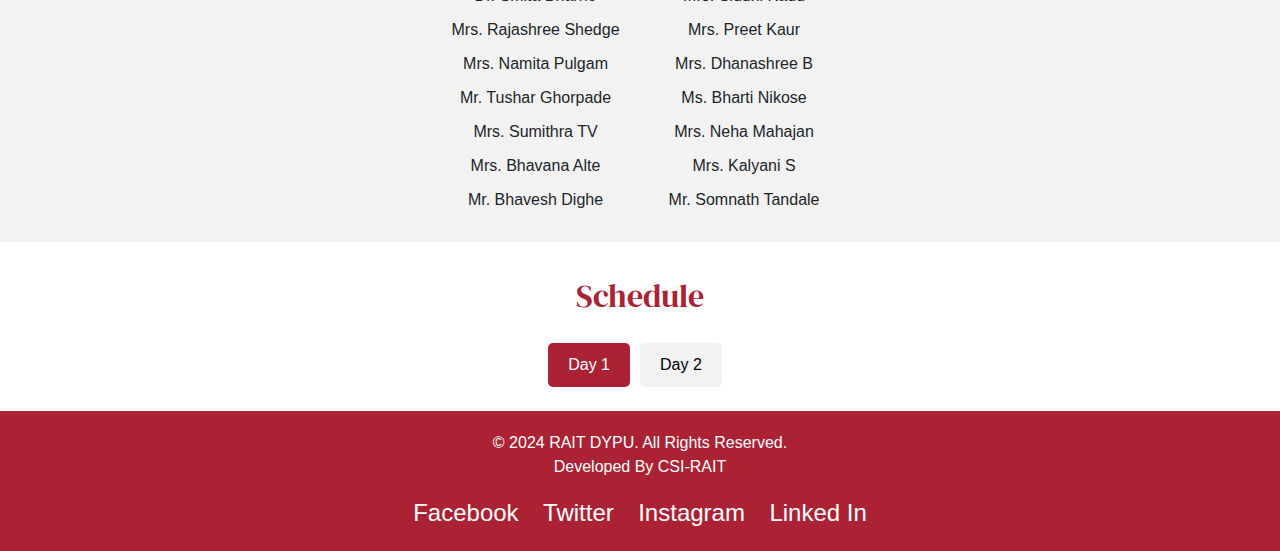
==== commit 65e79120: "Update index.html" ====
--- a/index.html
+++ b/index.html
@@ -290,7 +290,7 @@
             <div class="panel-card">
                 <div class="target-div">
                     <a href="https://www.linkedin.com/in/theamarpanchal/" target="_blank" rel="noopener noreferrer">
-                        <img src="img/7.png" alt="Image 2">
+                        <img src="img/noopur (1).png" alt="Image 2">
 
                     </a>
                   </div>
@@ -324,7 +324,7 @@
                     </a>
                   </div>
                 <div class="panel-card-content">
-                    <h5 class="panel-heading" style="color:#a23">Dr. Asim Tewari</h5>
+                    <h5 class="panel-heading" style="color:#a23">Prof. Asim Tewari</h5>
                     <h6 class="panel-description" style="color:#6A0108">Panelist</h6>
                     <h6 class="panel-description">Professor at Indian Institute of Technology, Bombay</h6>
                 </div>
@@ -341,7 +341,7 @@
                 <div class="panel-card-content">
                     <h5 class="panel-heading" style="color:#a23">Dr. Amol Gite</h5>
                     <h6 class="panel-description" style="color:#6A0108">Special Invitee</h6>
-                    <h6 class="panel-description">Director Projects, Vizzhy Inc.,Hanooman.ai</h6>
+                    <h6 class="panel-description">Director Projects, Vizzhy Inc., <br> Hanooman.ai</h6>
                 </div>
             </div>
 
@@ -355,7 +355,7 @@
                 <div class="panel-card-content">
                     <h5 class="panel-heading" style="color:#a23">Dr. Ayush Maheswari</h5>
                     <h6 class="panel-description" style="color:#6A0108">Special Invitee</h6>
-                    <h6 class="panel-description">AI Research Scientist, Vizzhy Inc., Hanooman.ai</h6>
+                    <h6 class="panel-description">AI Research Scientist, Vizzhy Inc., <br> Hanooman.ai</h6>
                 </div>
             </div>
 
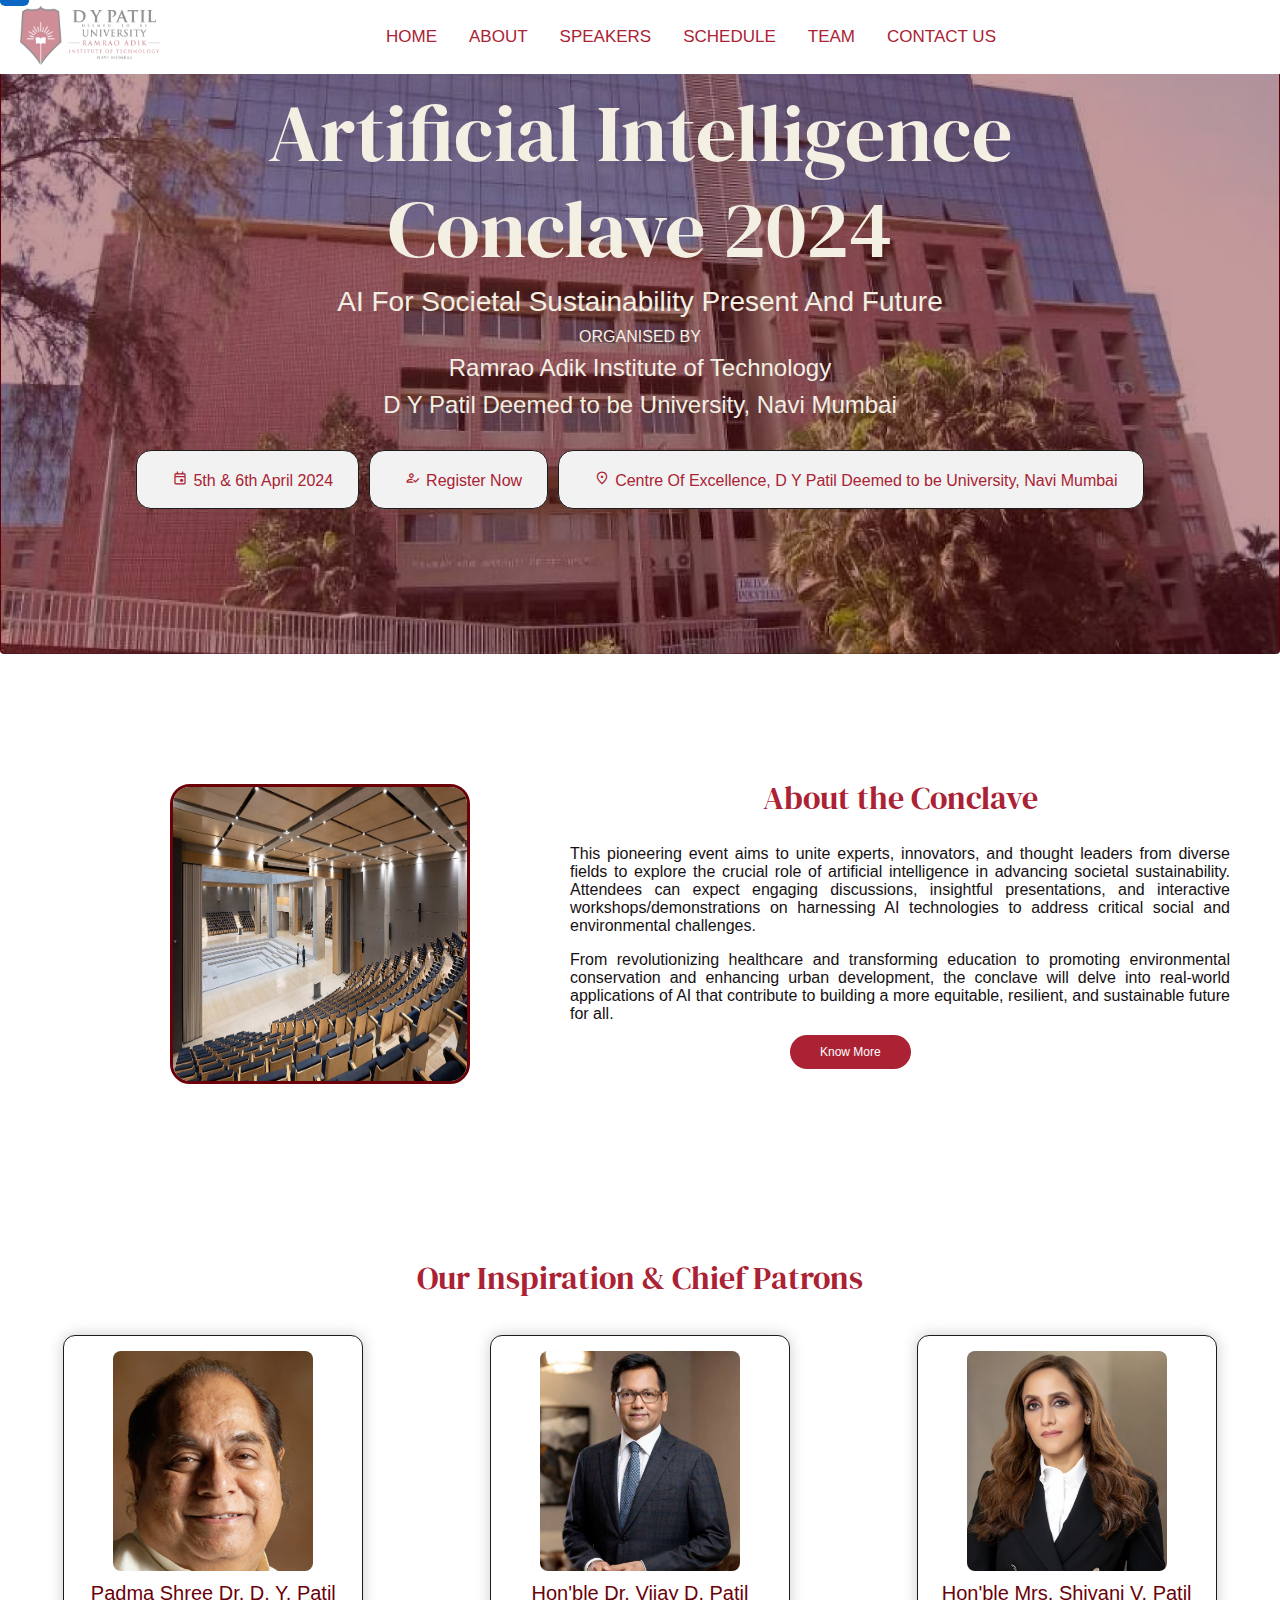
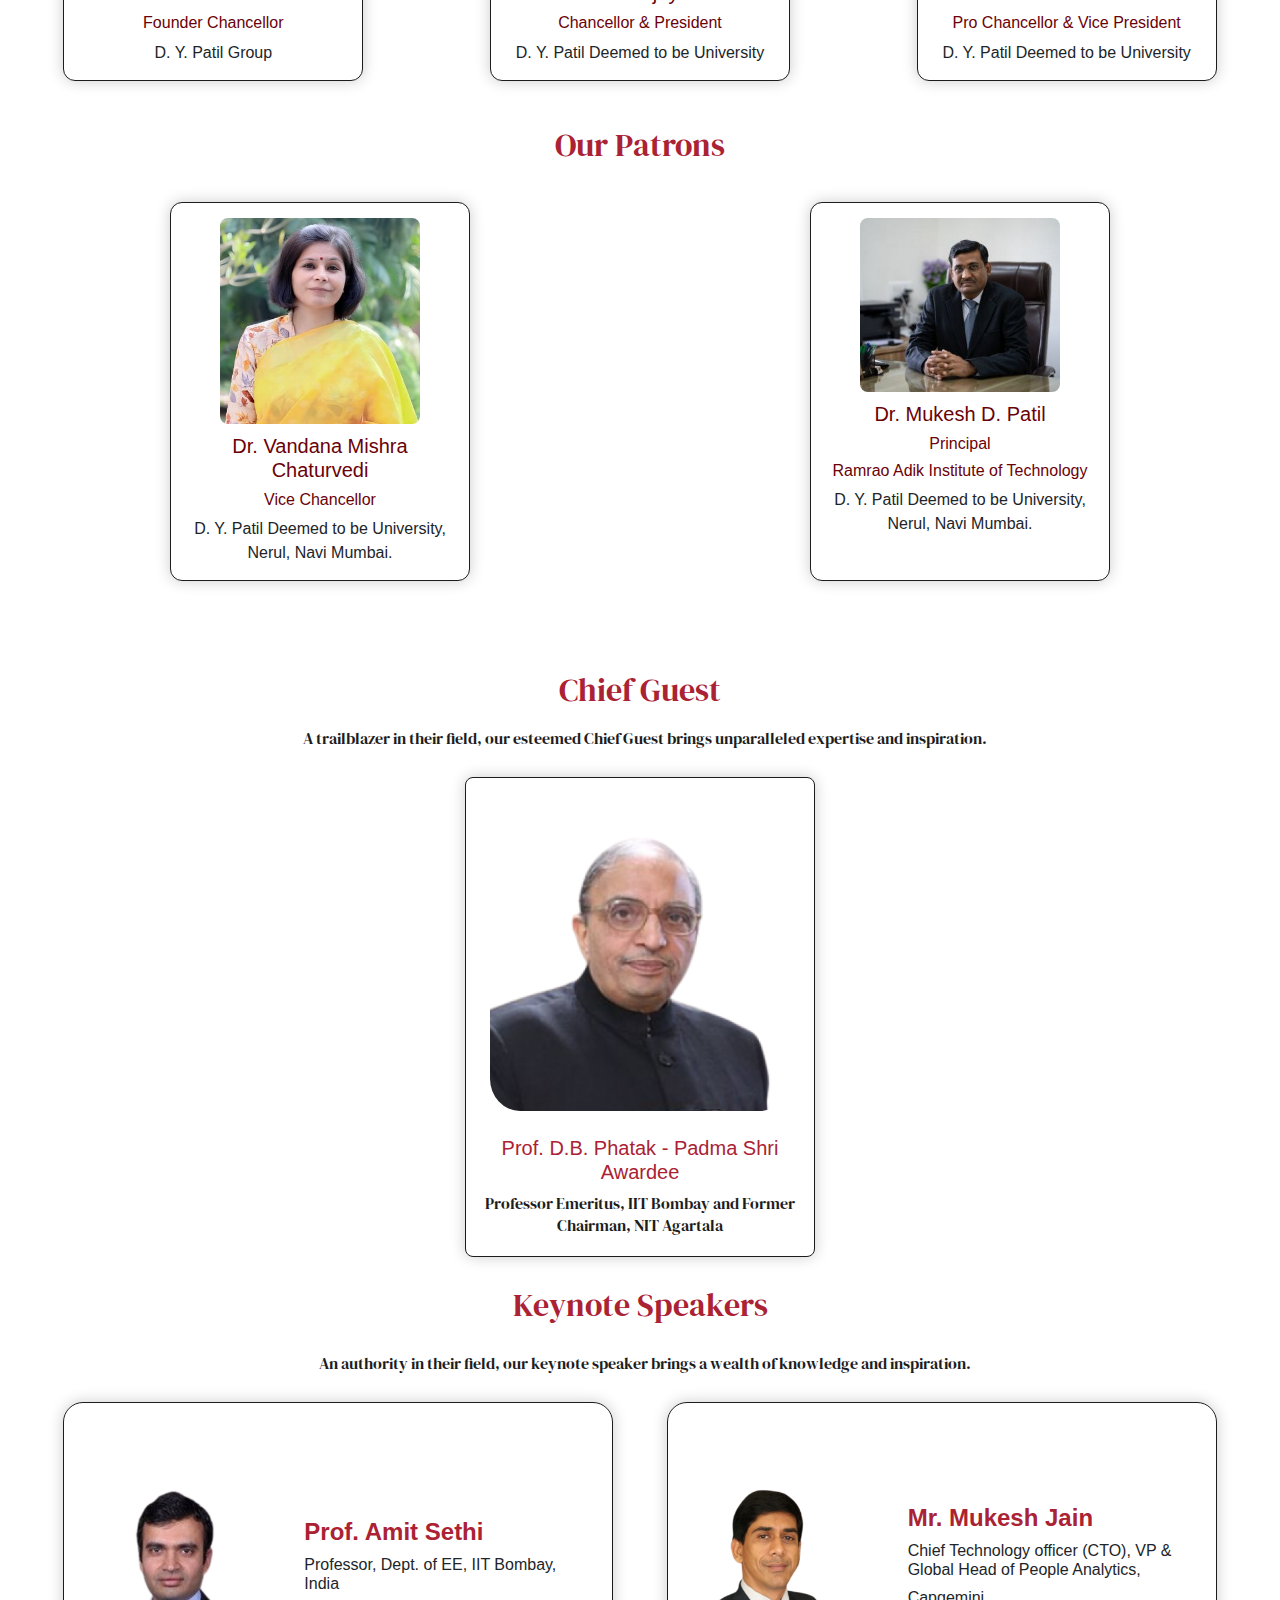
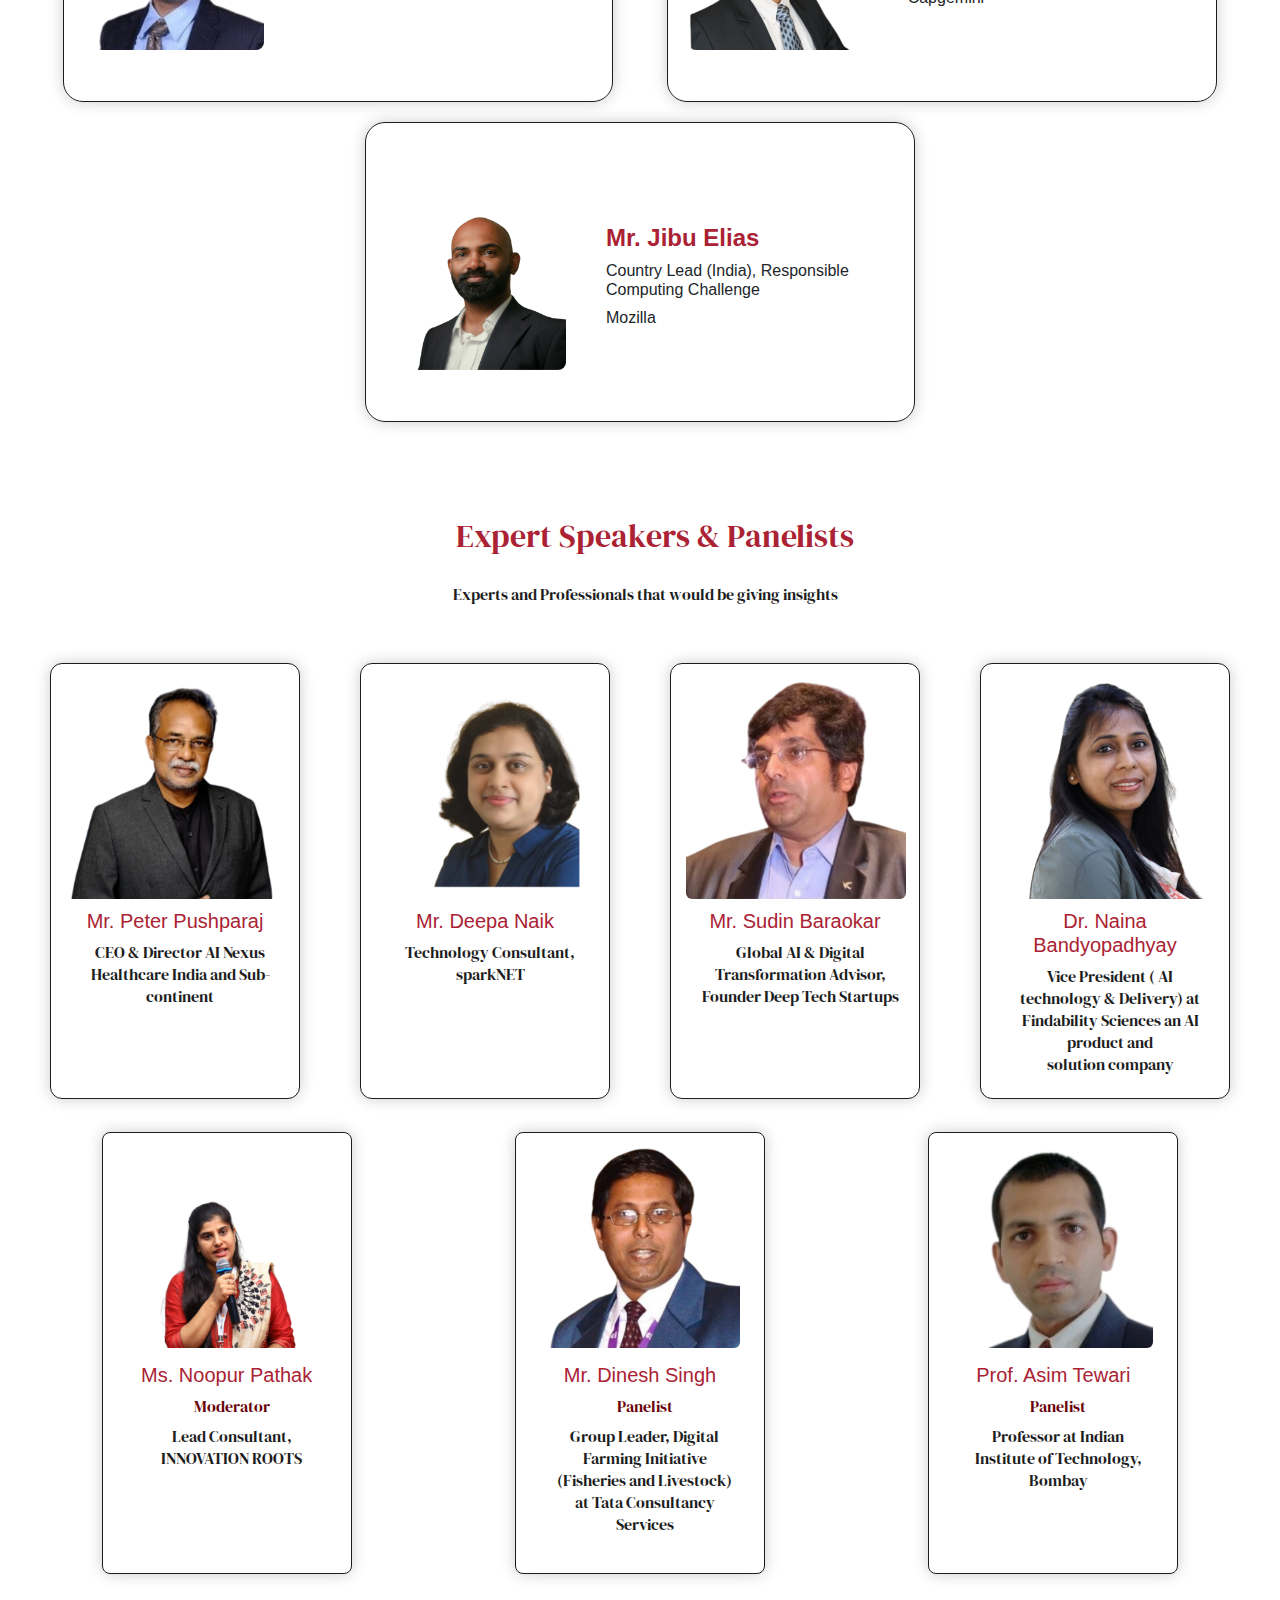
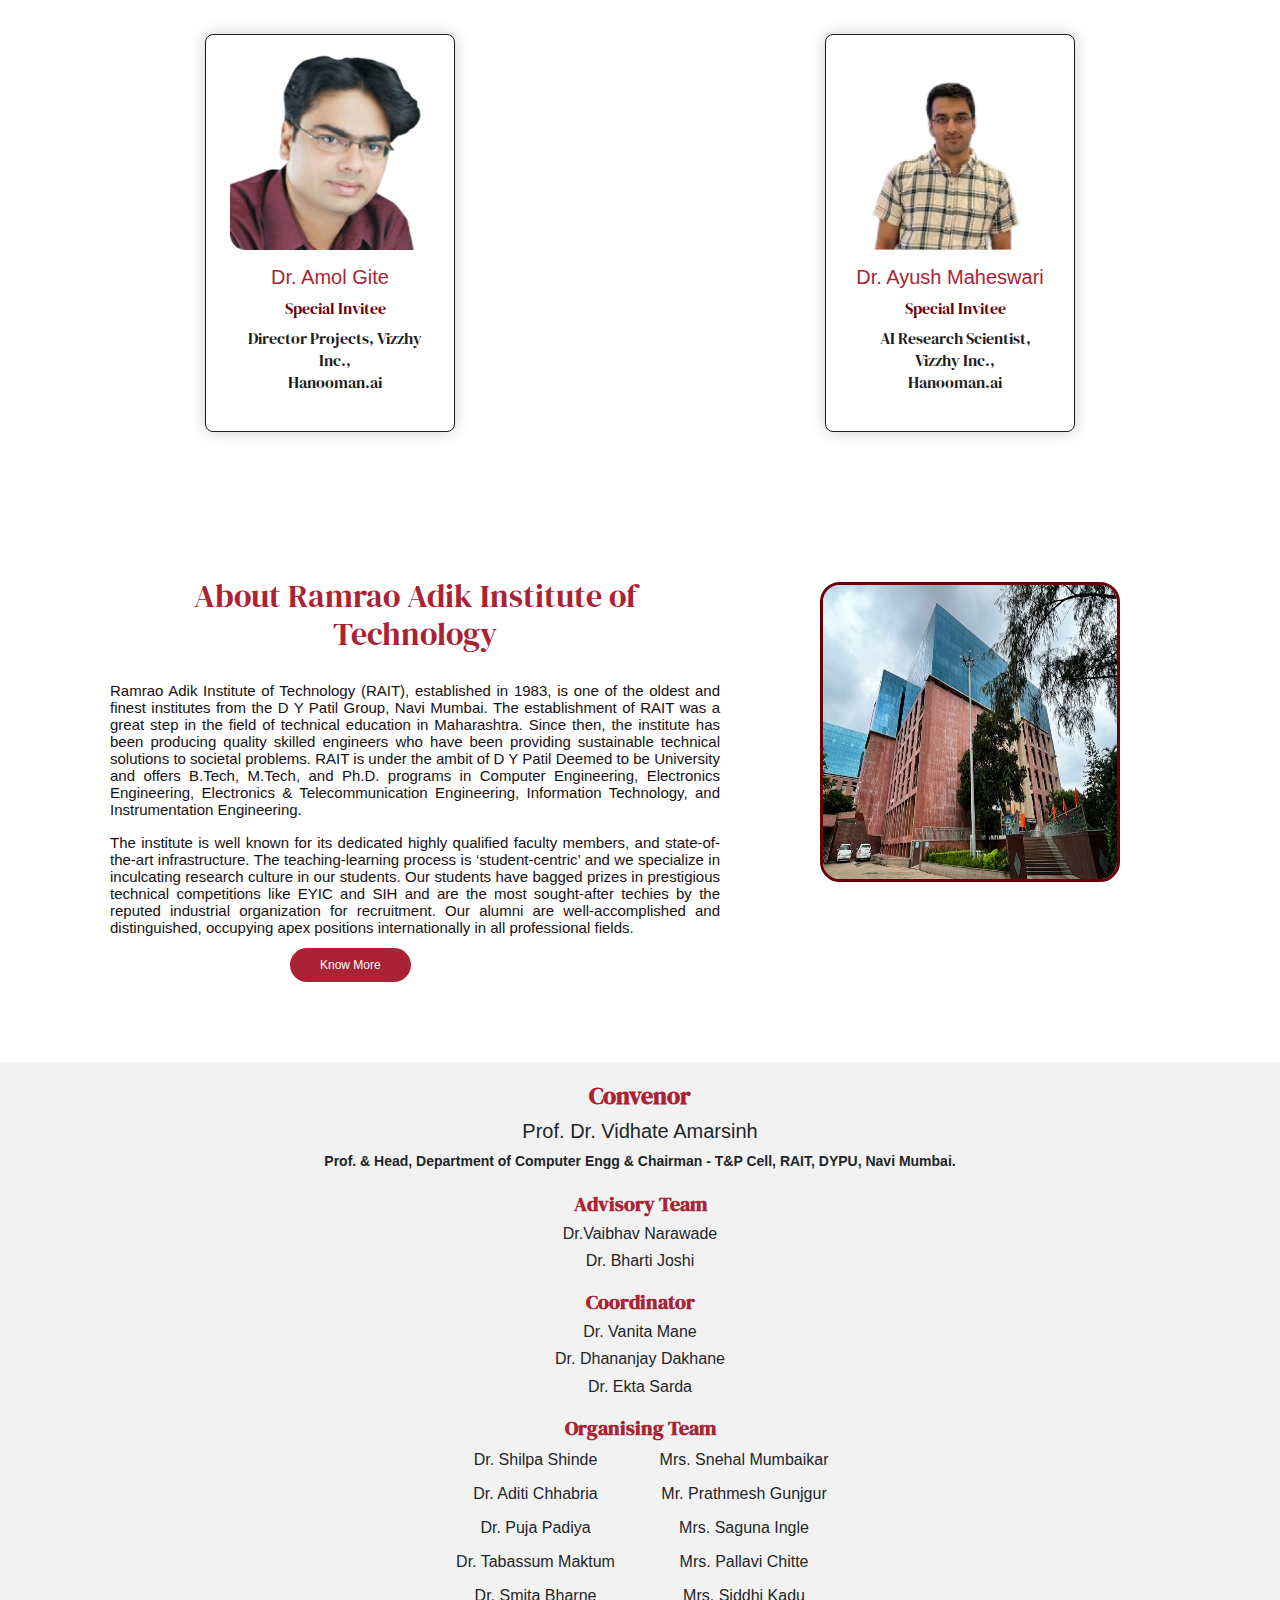
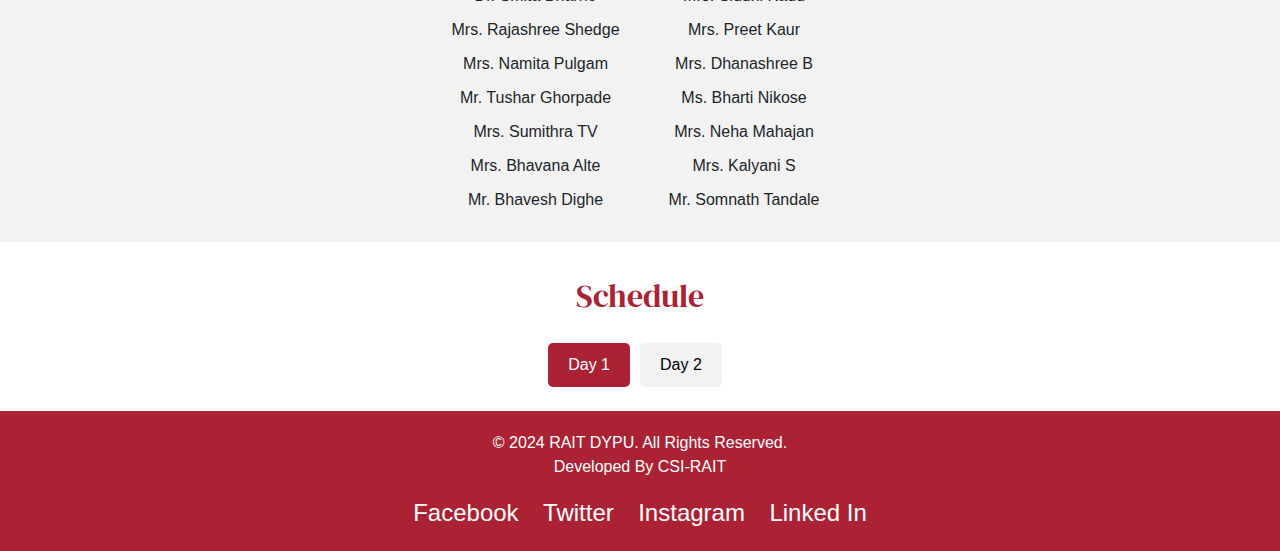
==== commit cf00026b: "Update index.html" ====
--- a/index.html
+++ b/index.html
@@ -441,7 +441,7 @@
                 <div class="team-member">Dr. Shilpa Shinde</div>
                 <div class="team-member">Dr. Aditi Chhabria</div>
                 <div class="team-member">Dr. Puja Padiya</div>
-                <div class="team-member">Dr. Tabbassum Maktum</div>
+                <div class="team-member">Dr. Tabassum Maktum</div>
                 <div class="team-member">Dr. Smita Bharne</div>
                 <div class="team-member">Mrs. Rajashree Shedge</div>
                 <div class="team-member">Mrs. Namita Pulgam</div>
@@ -565,7 +565,7 @@
             </li>
         </ul>
     </section>
-    <div id="contact "></div>
+    <div id="contact"></div>
     <footer>
         <p>&copy; 2024 RAIT DYPU. All Rights Reserved. <br>Developed By CSI-RAIT</p>
 
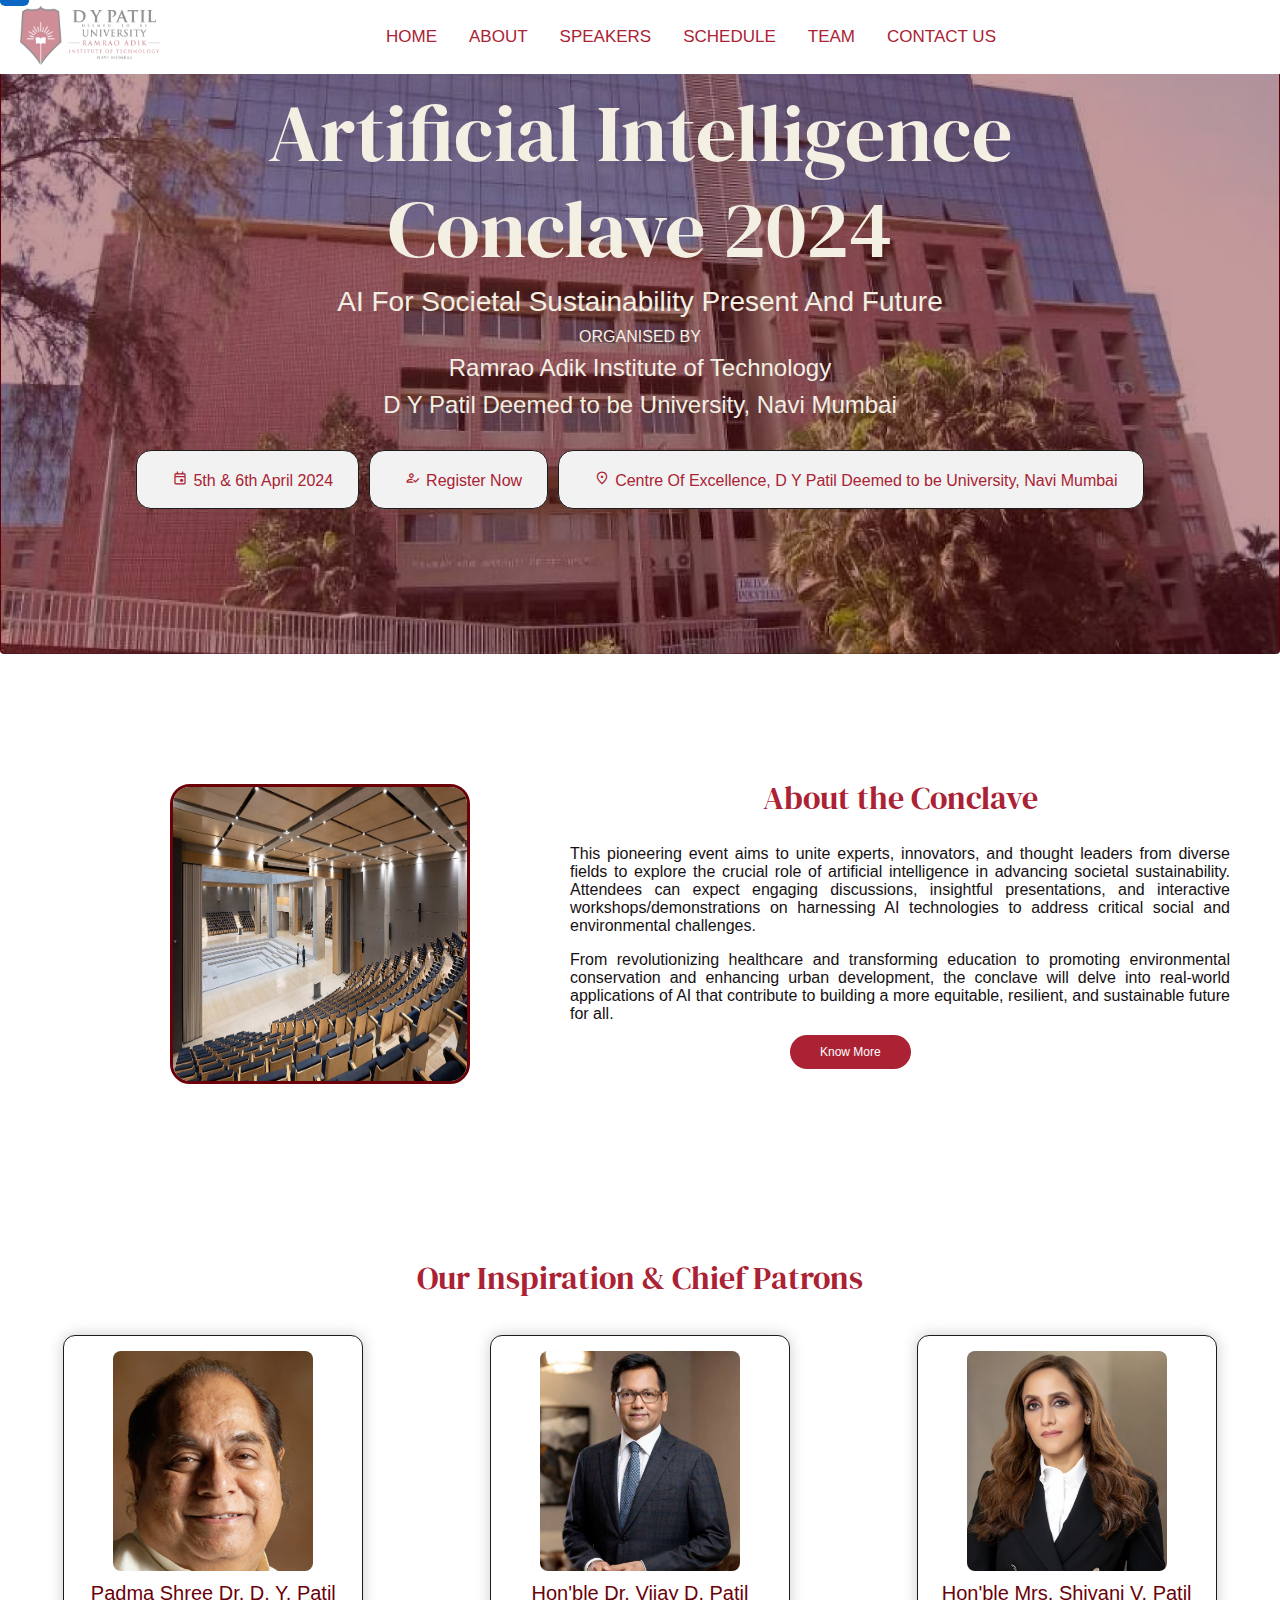
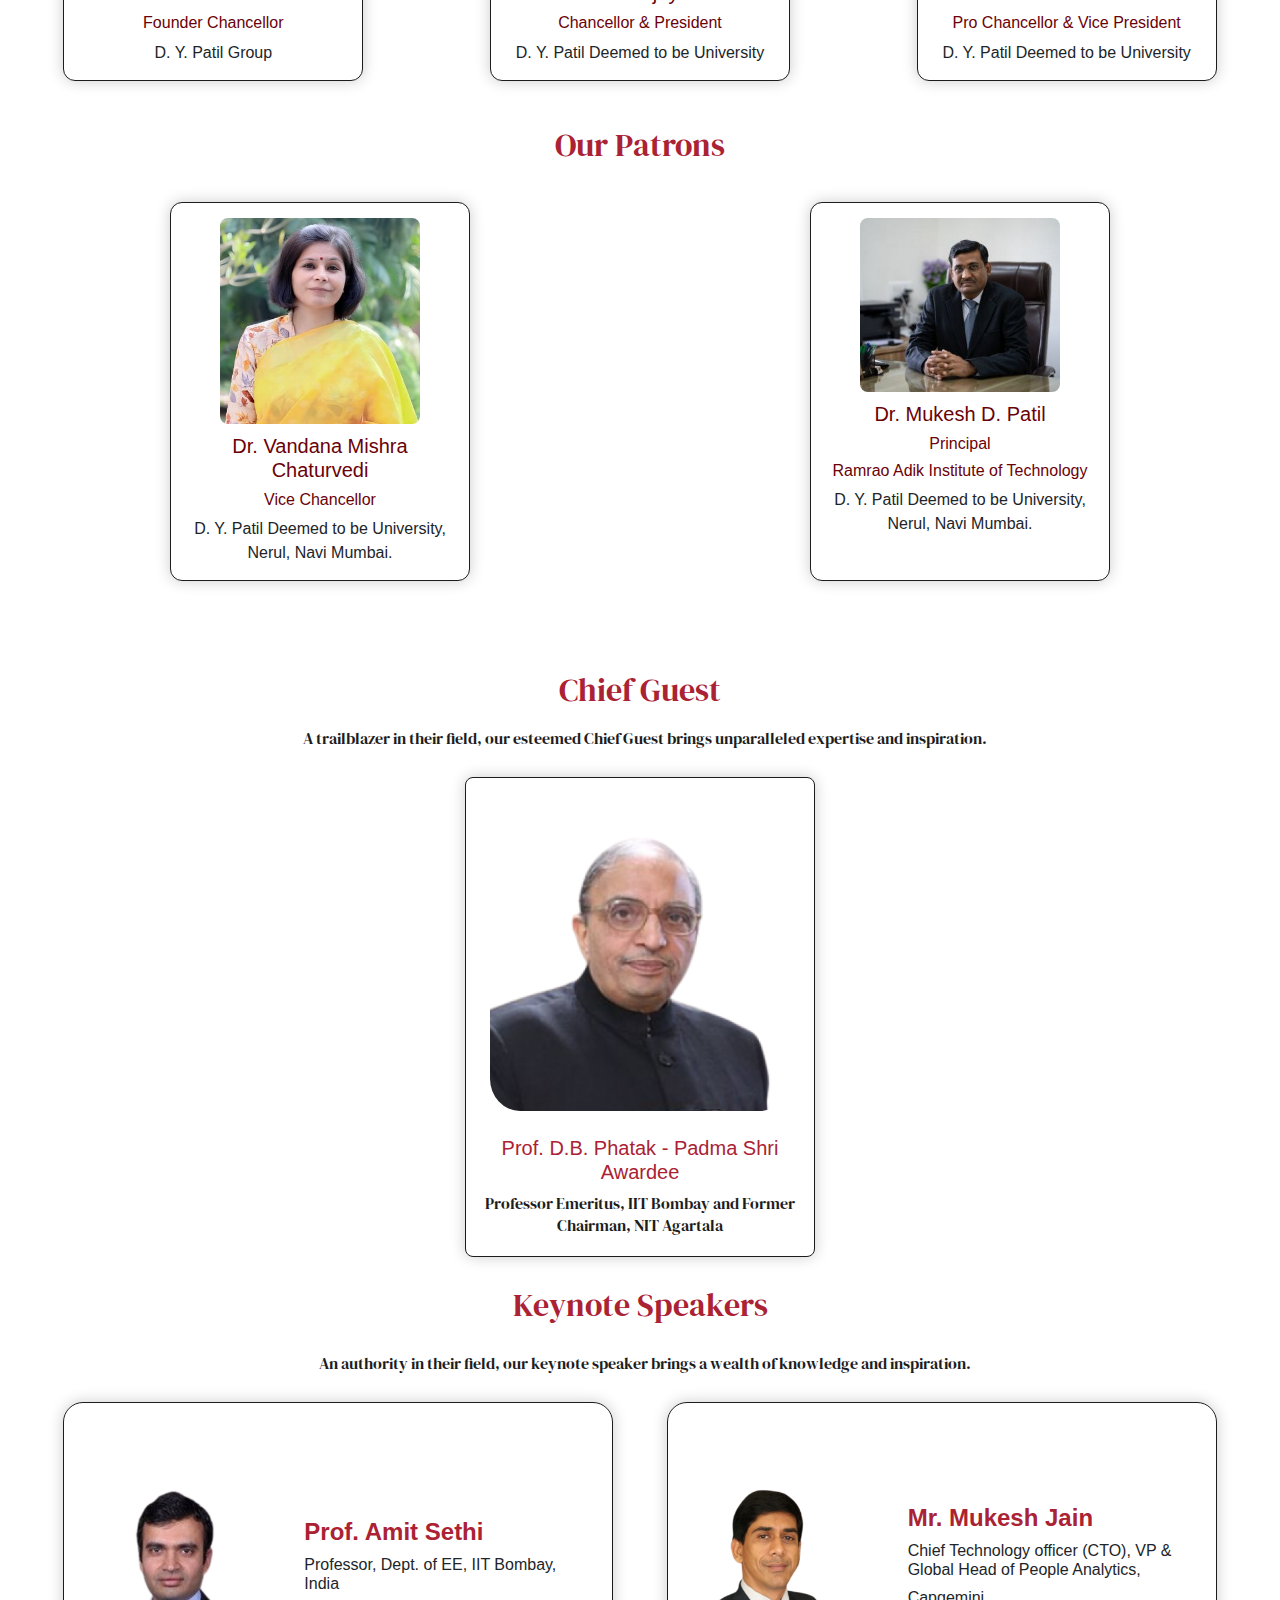
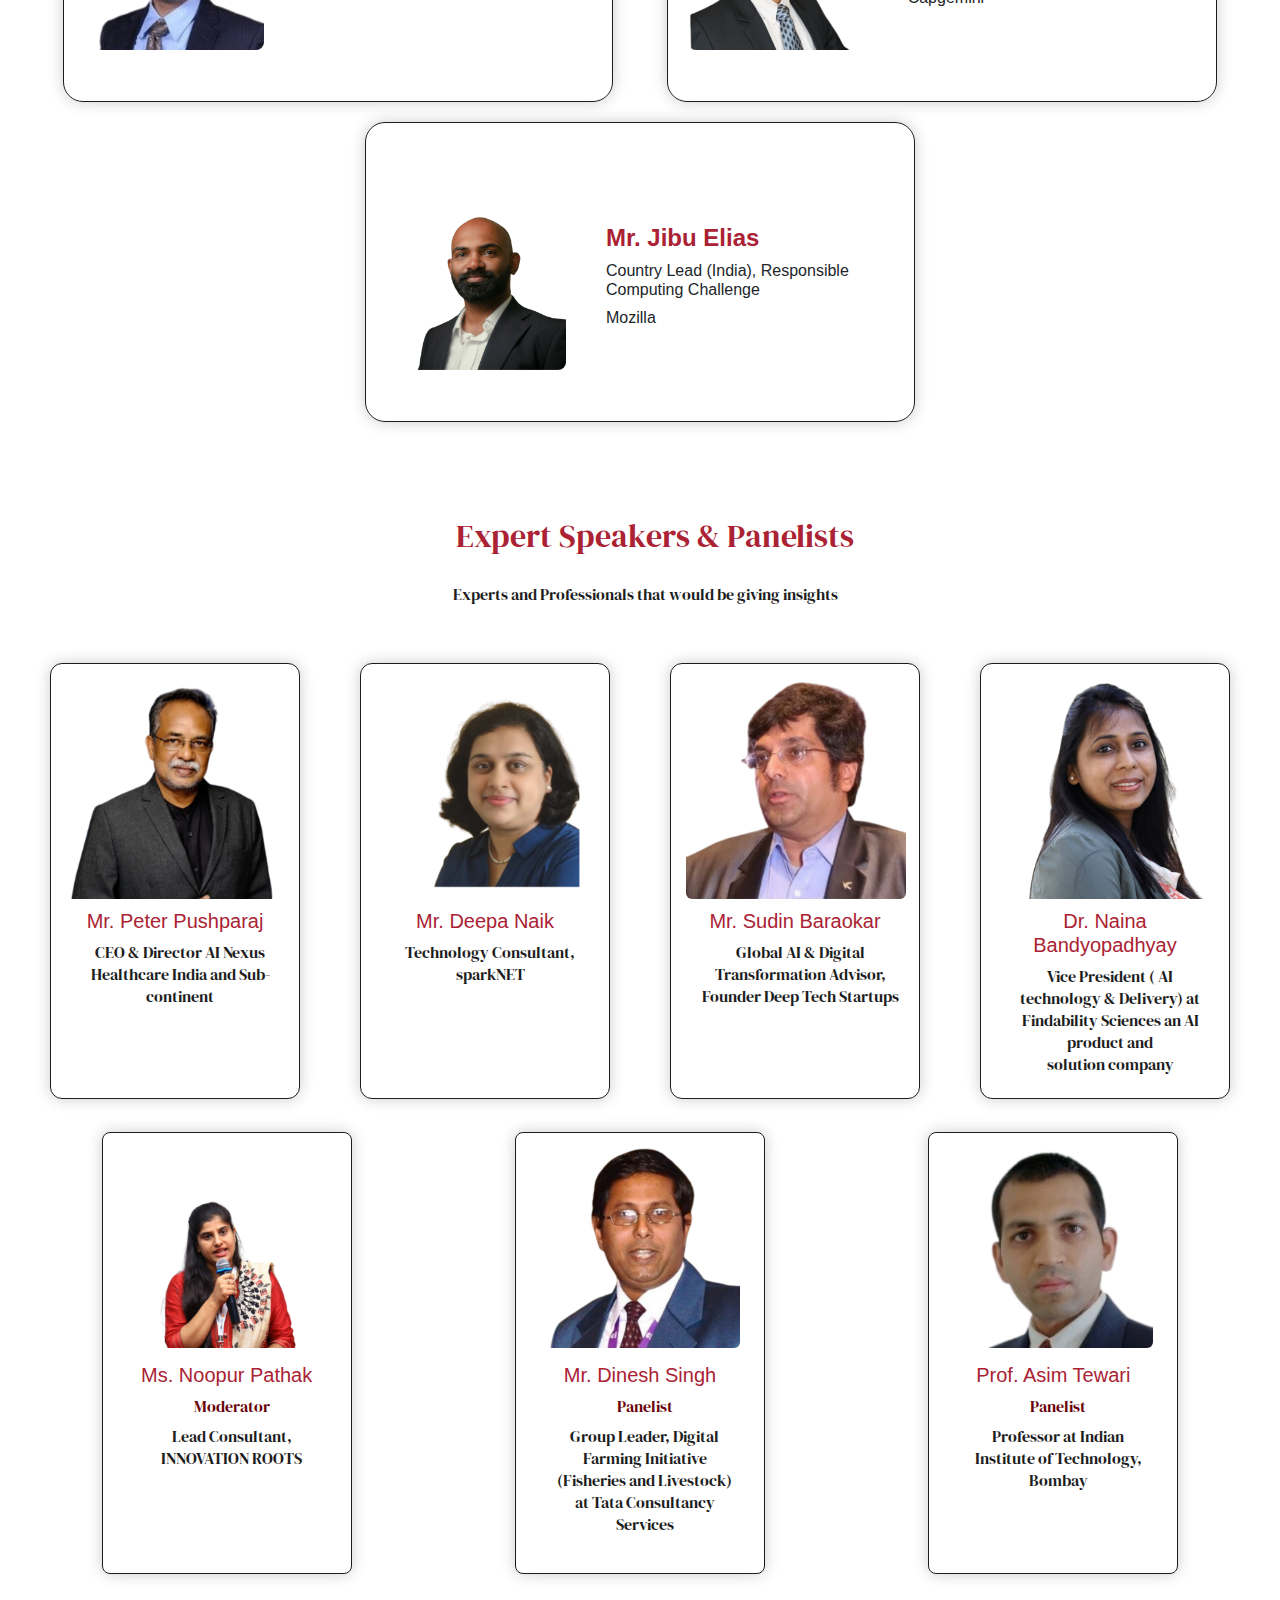
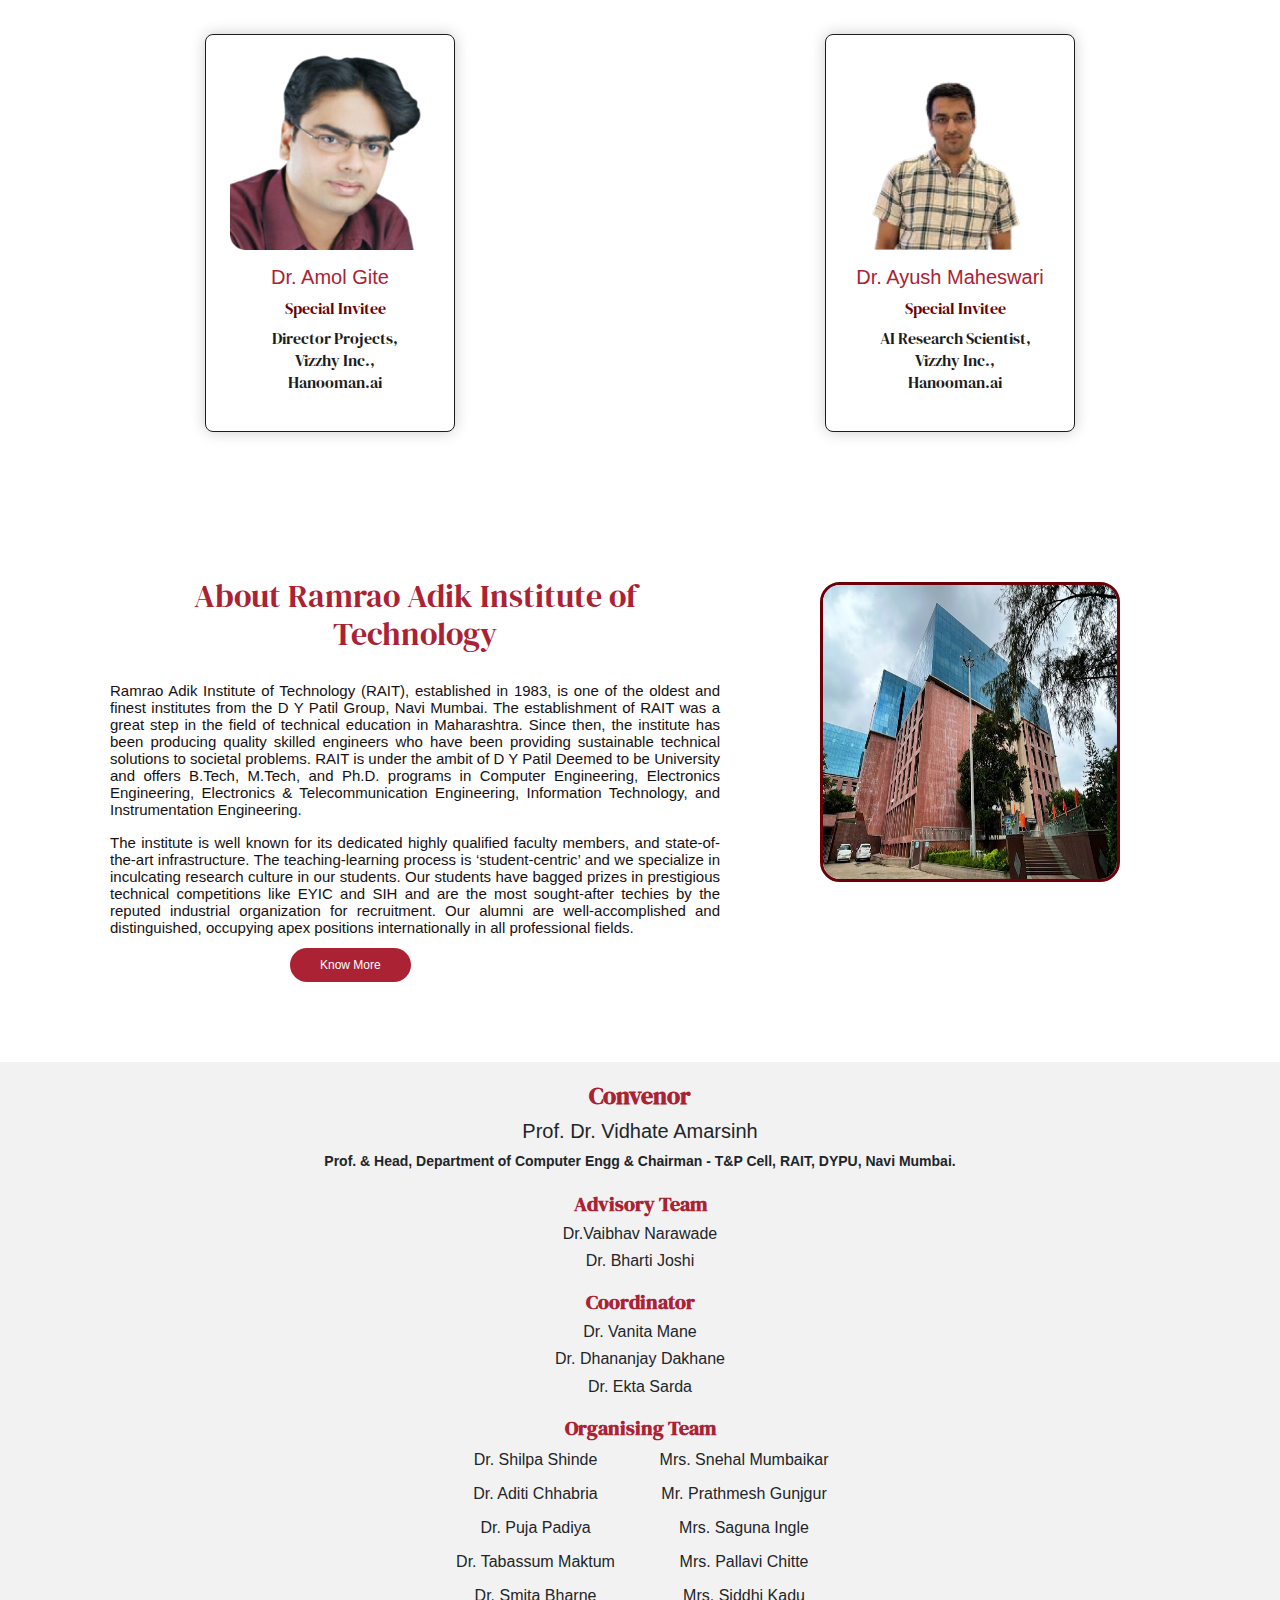
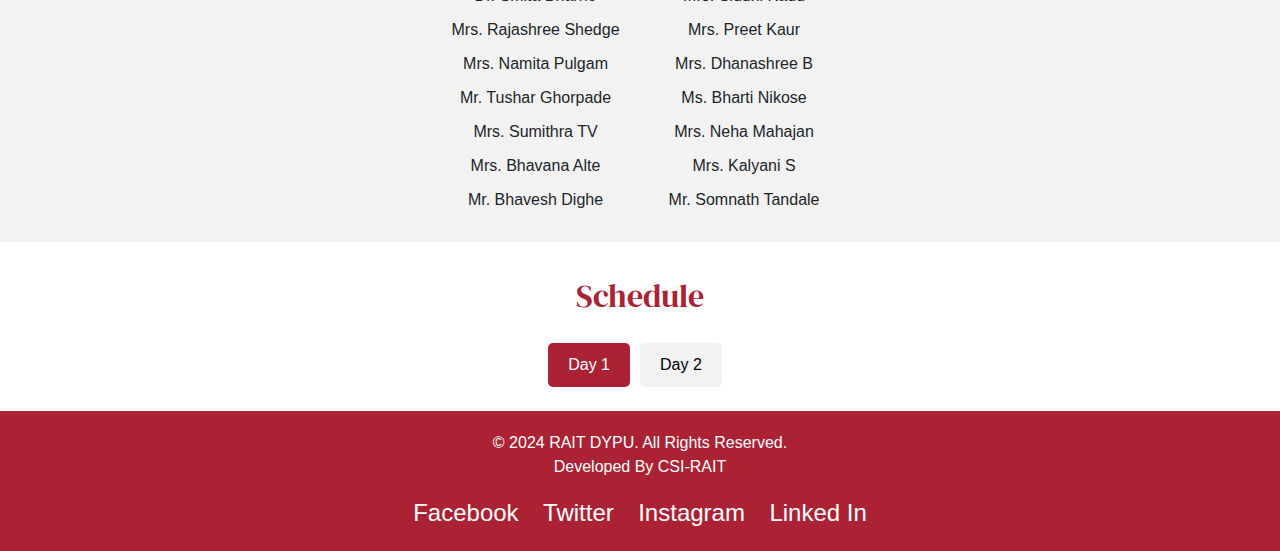
==== commit 73d3f025: "Update index.html" ====
--- a/index.html
+++ b/index.html
@@ -341,7 +341,7 @@
                 <div class="panel-card-content">
                     <h5 class="panel-heading" style="color:#a23">Dr. Amol Gite</h5>
                     <h6 class="panel-description" style="color:#6A0108">Special Invitee</h6>
-                    <h6 class="panel-description">Director Projects, Vizzhy Inc., <br> Hanooman.ai</h6>
+                    <h6 class="panel-description">Director Projects, <br>Vizzhy Inc., <br> Hanooman.ai</h6>
                 </div>
             </div>
 
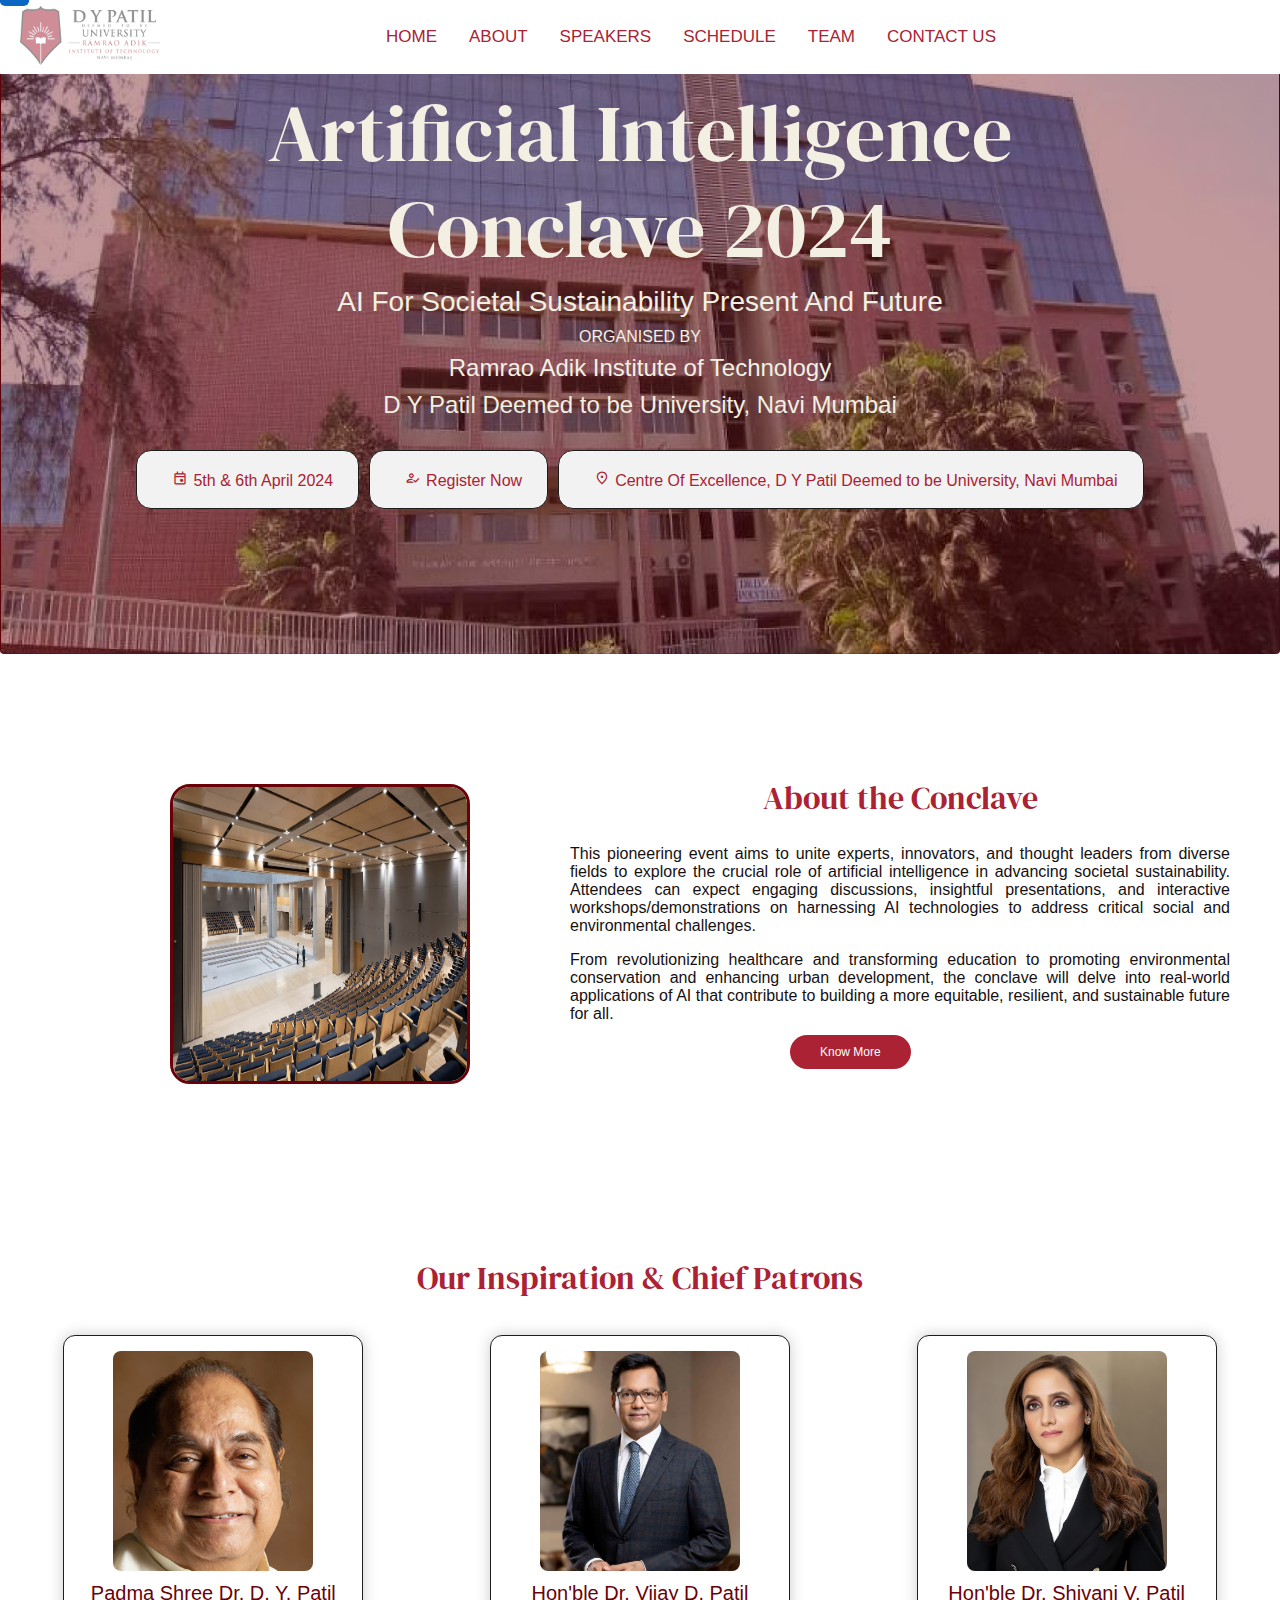
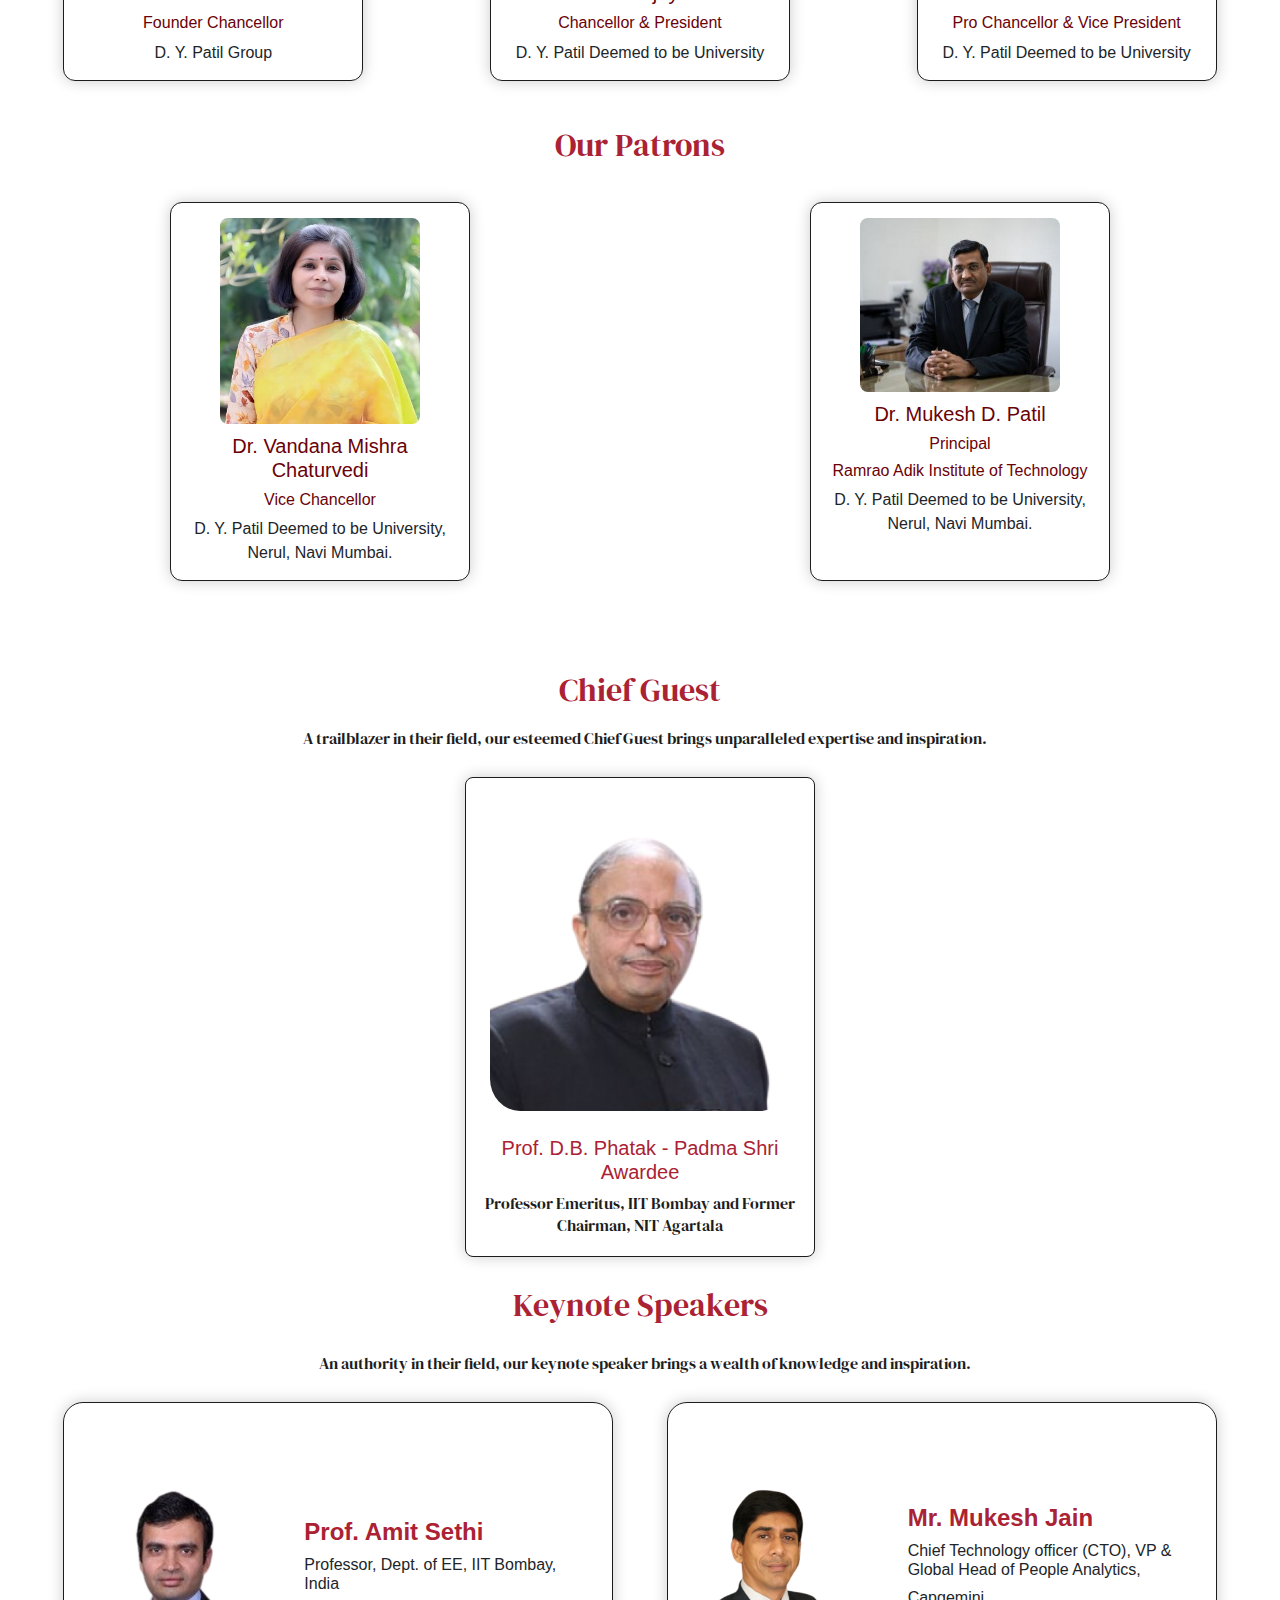
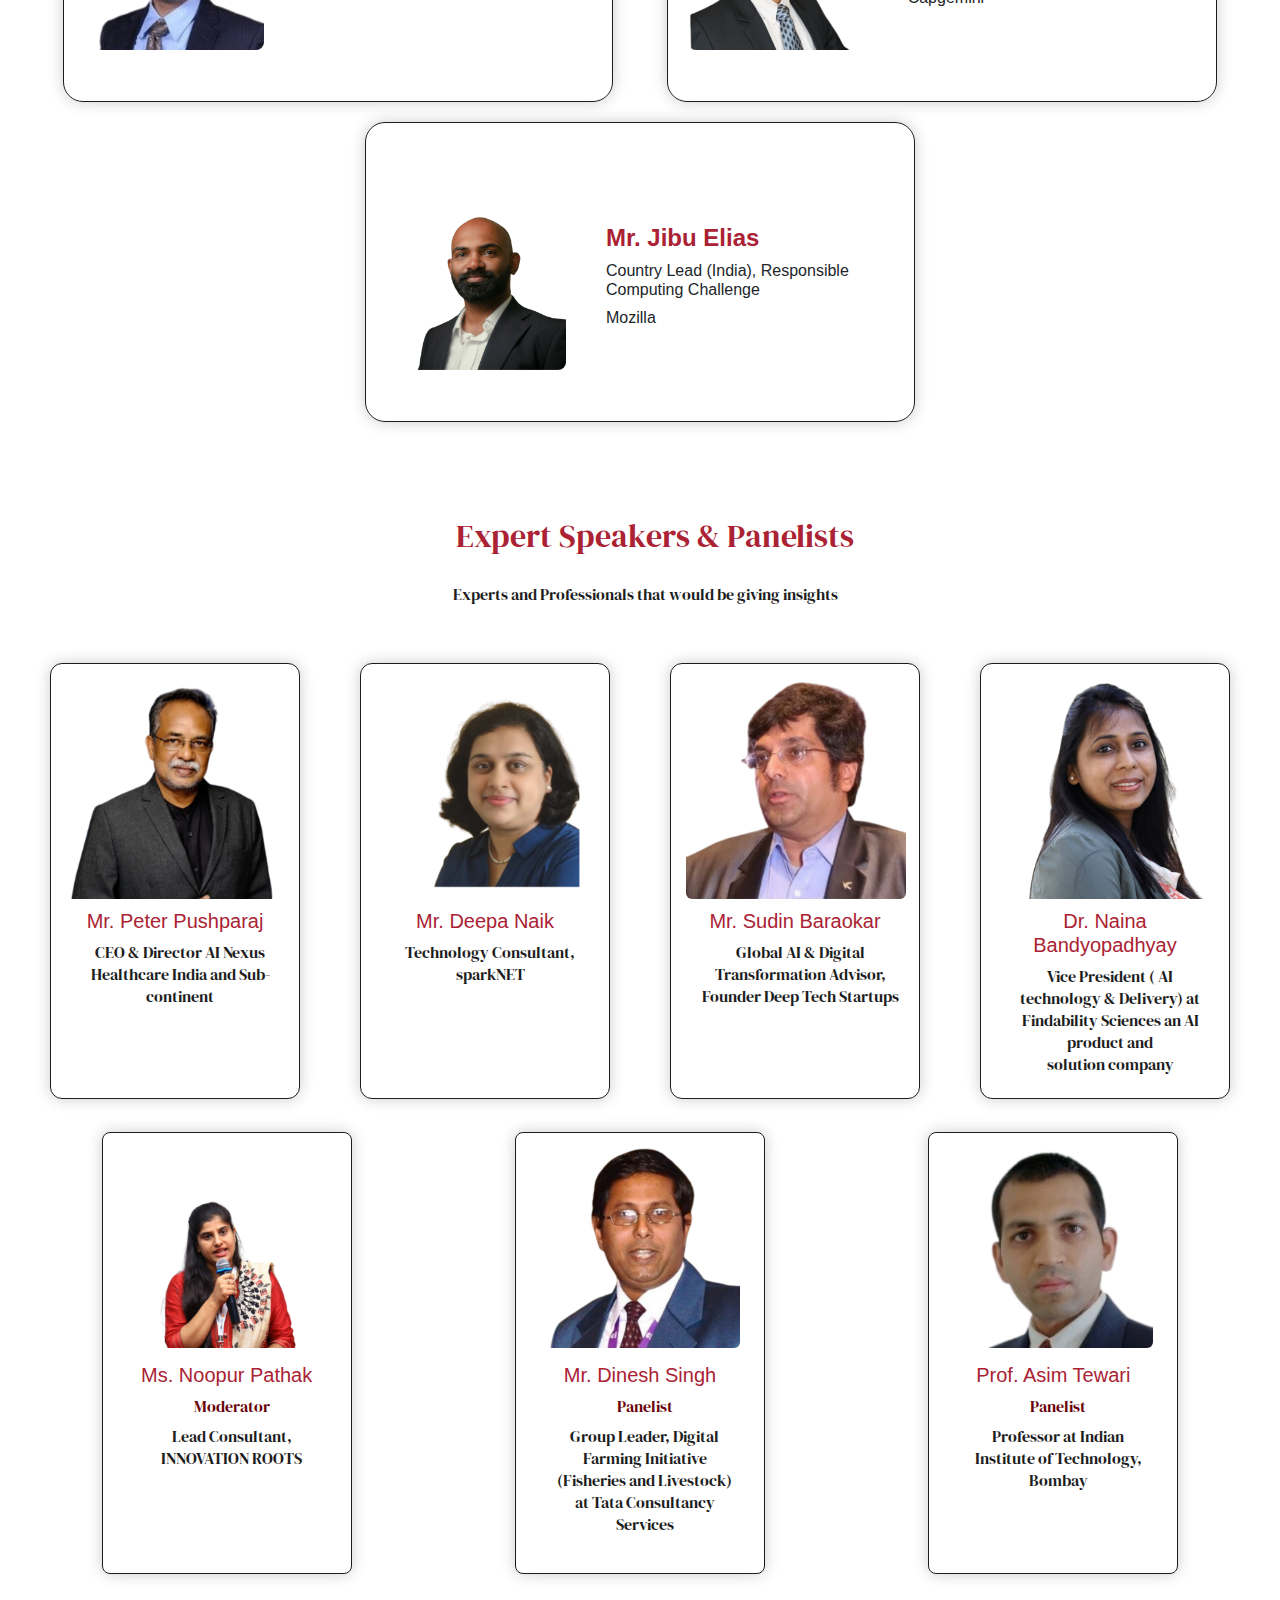
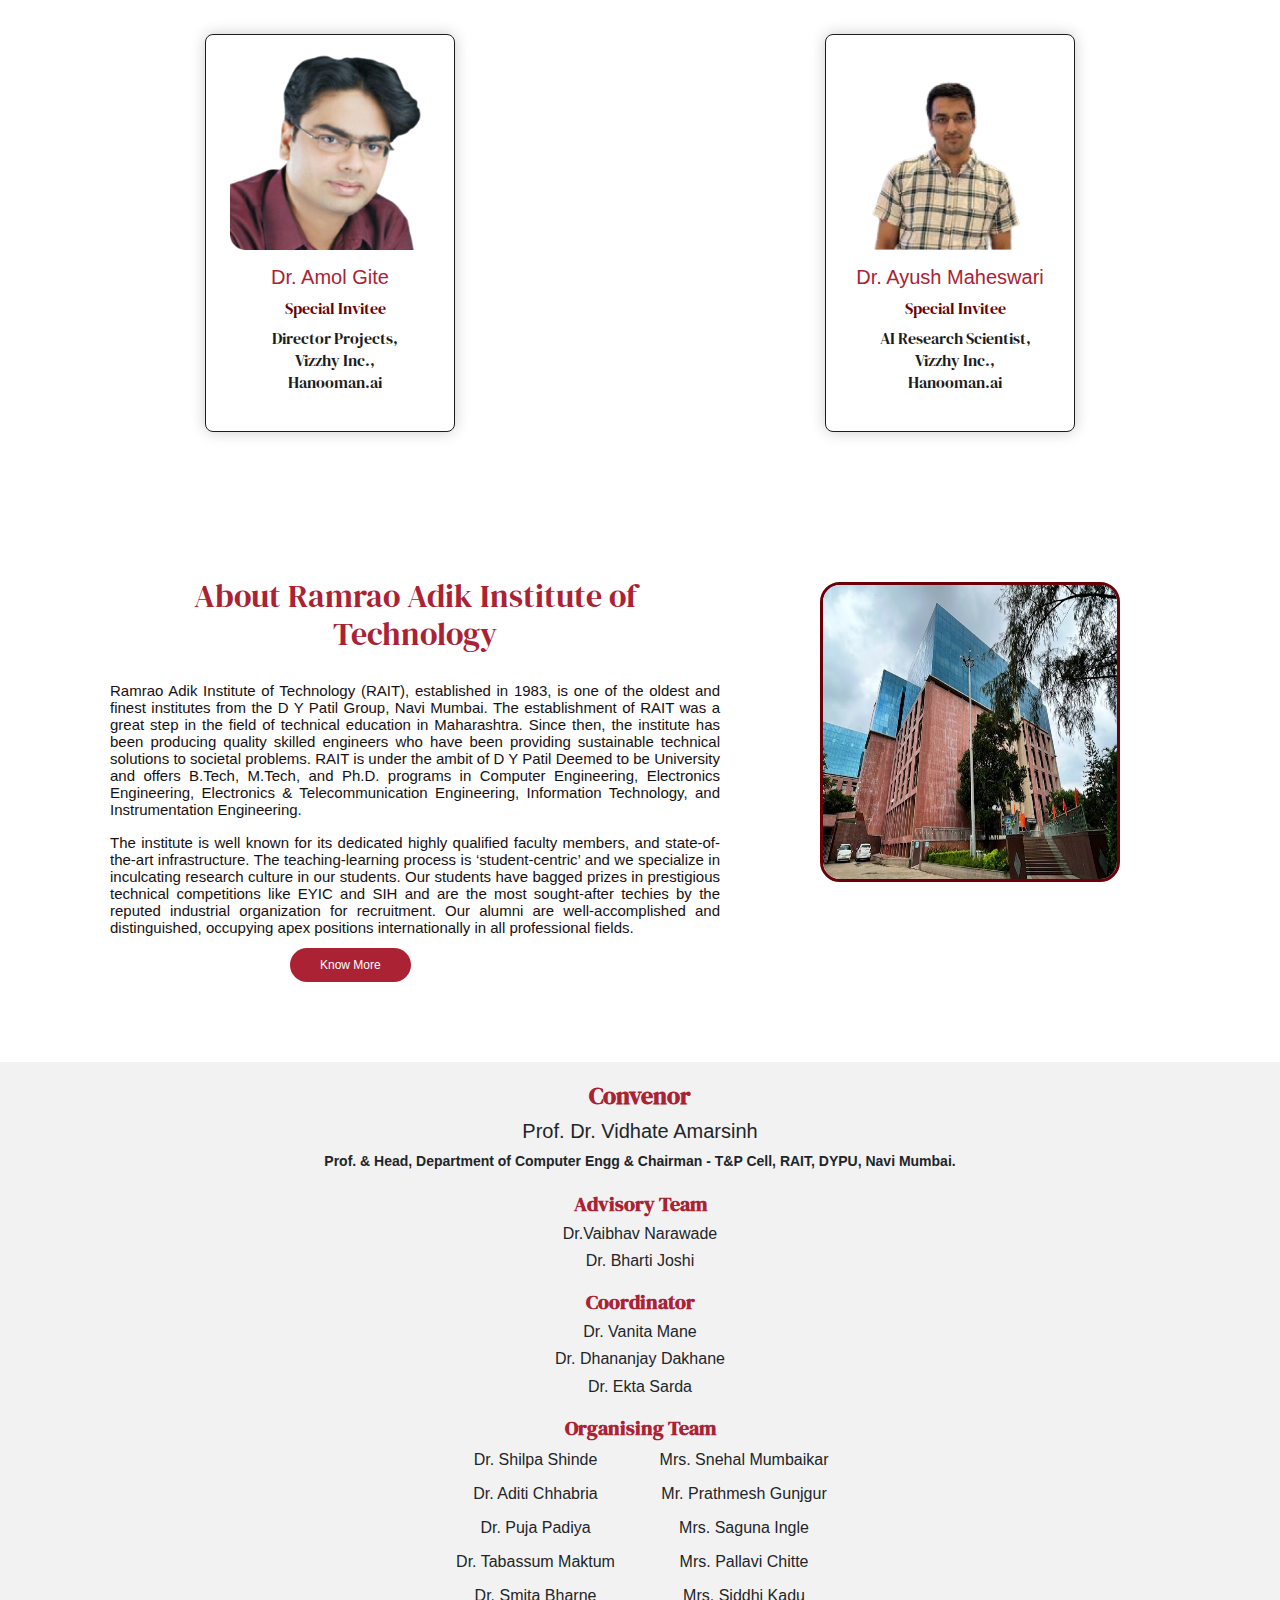
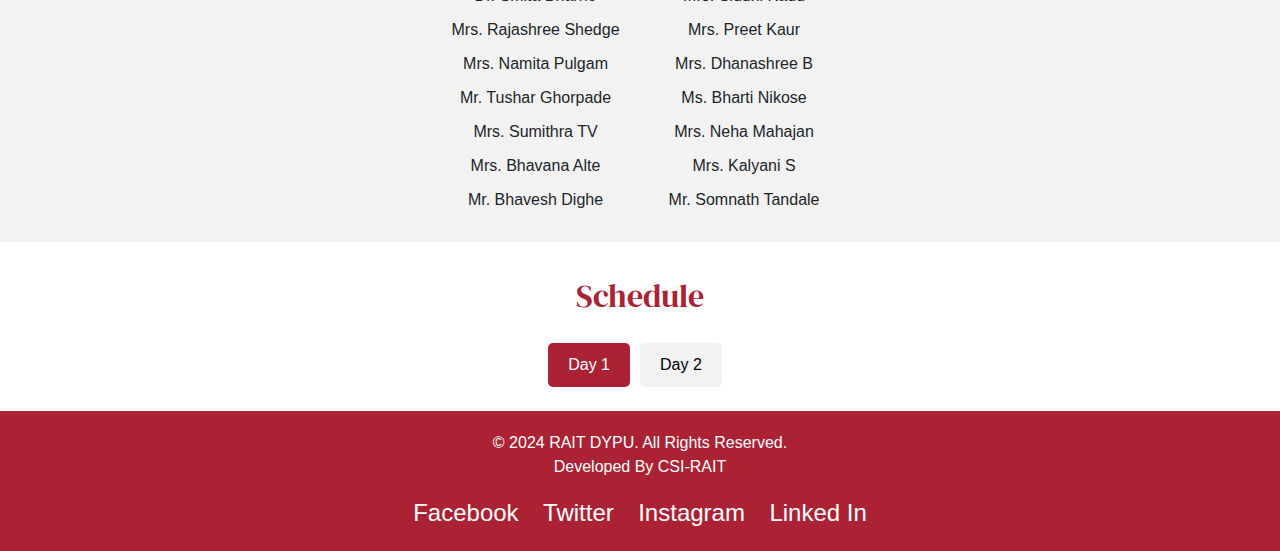
==== commit 9637af67: "Update index.html" ====
--- a/index.html
+++ b/index.html
@@ -102,7 +102,7 @@
                 From revolutionizing healthcare and transforming education to promoting environmental conservation and enhancing urban development, the conclave will delve into real-world applications of AI that contribute to building a more equitable, resilient, and
                 sustainable future for all.
             </p>
-            <a href="https://drive.google.com/file/d/1b4v_v47pfcNSszqTqYxnENd82CTOhQ6b/view?usp=sharings" target="_blank">Know More</a>
+            <a href="https://drive.google.com/file/d/11MJ8iItEaoEIXhOBAX95zKl_ZKZTu6rG/view?usp=sharing" target="_blank">Know More</a>
         </div>
     </section>
     <section class="section8">
@@ -129,7 +129,7 @@
             <div class="princicard">
                 <img src="img/shivanimam 1.png" alt="Card Image 1" style="width:200px;height:220px;">
                 <div class="princi-details">
-                    <h5>Hon'ble Mrs. Shivani V. Patil</h5>
+                    <h5>Hon'ble Dr. Shivani V. Patil</h5>
                     <h6>Pro Chancellor & Vice President</h6>
                     <h7> D. Y. Patil Deemed to be University</h7>
                 </div>
